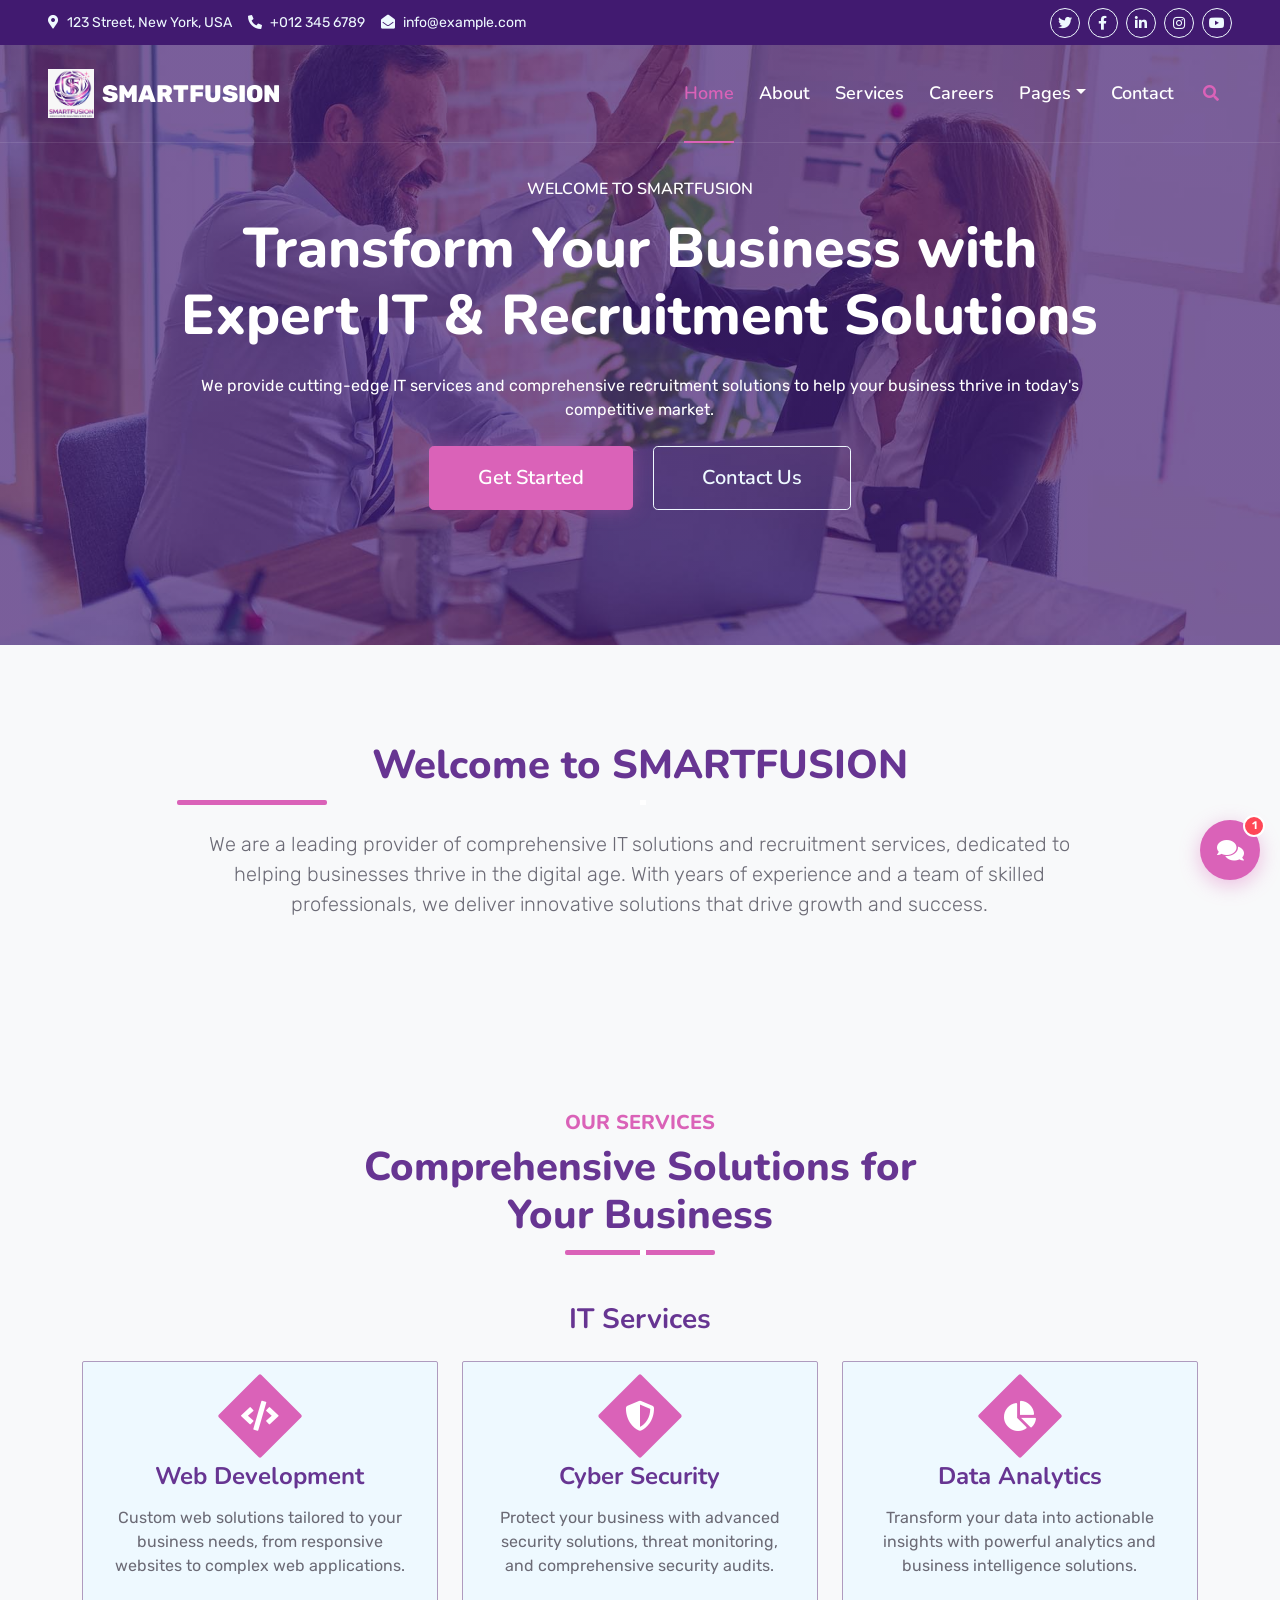
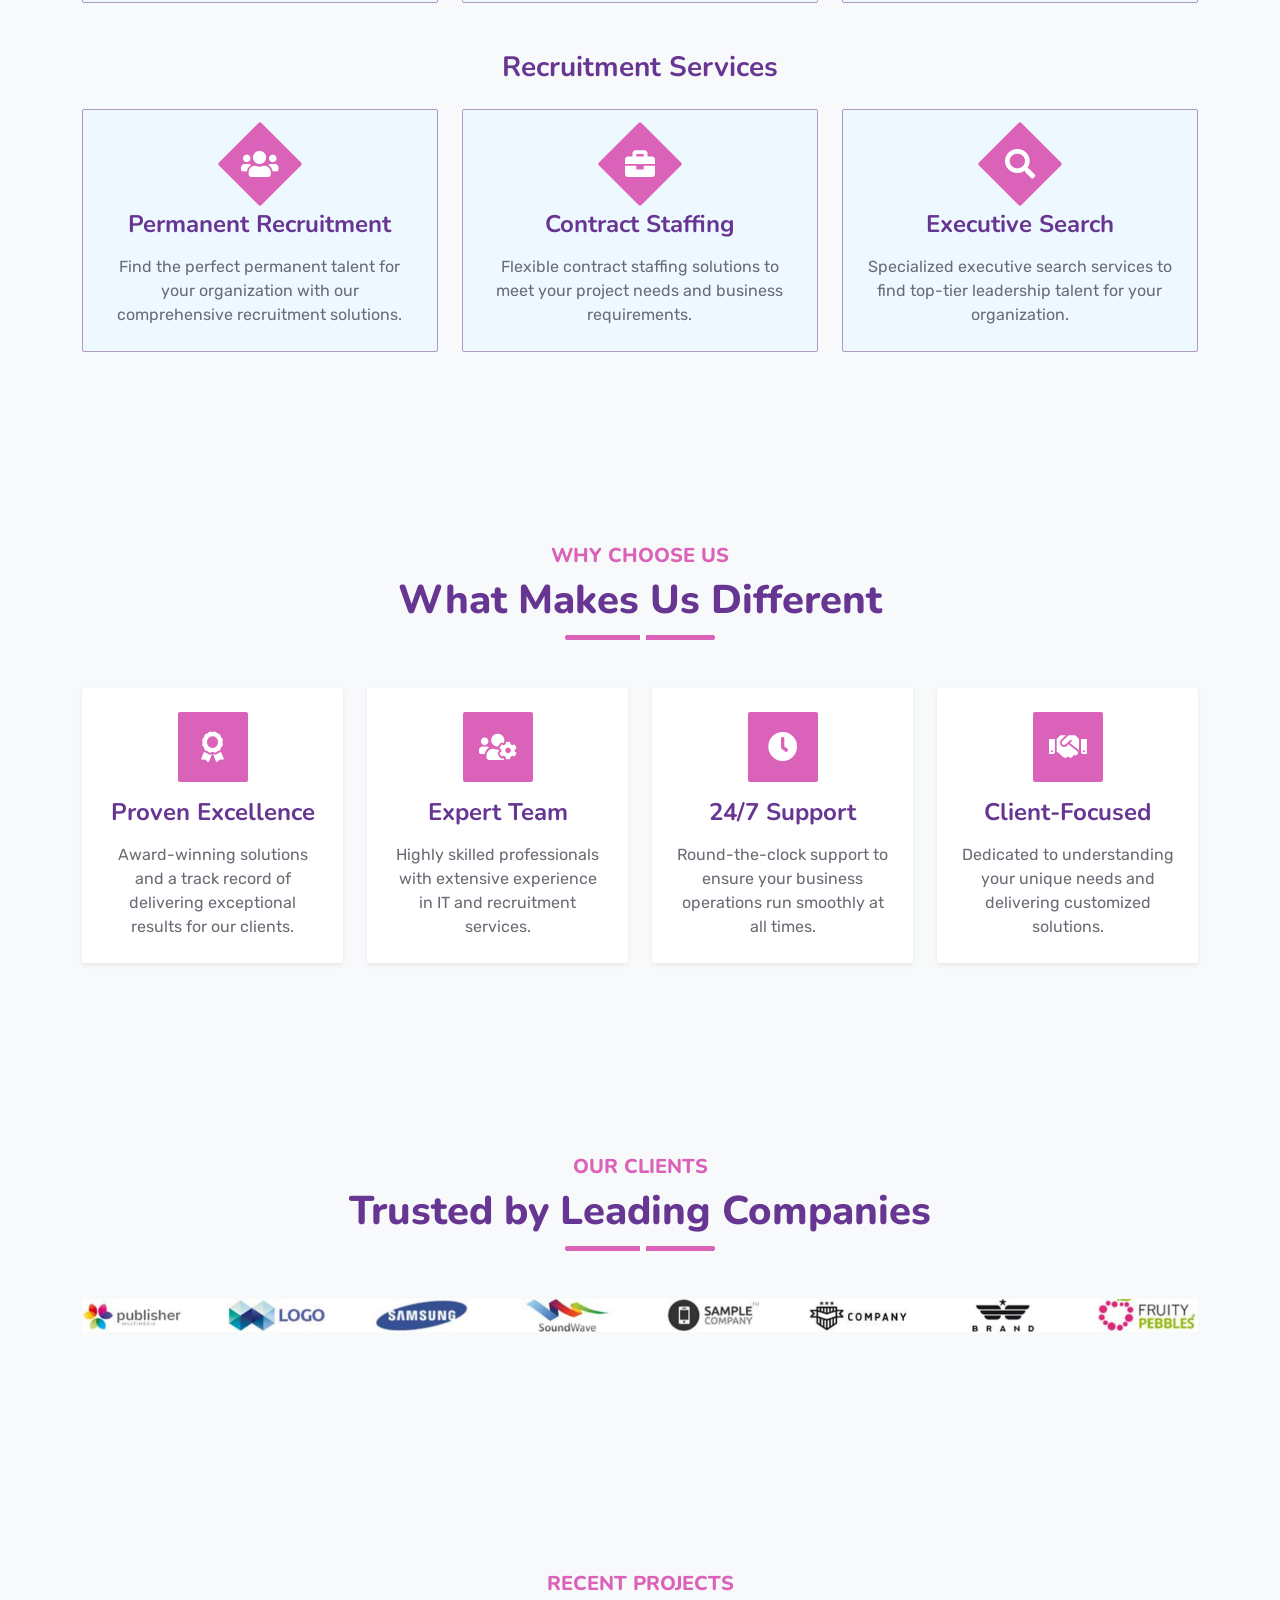
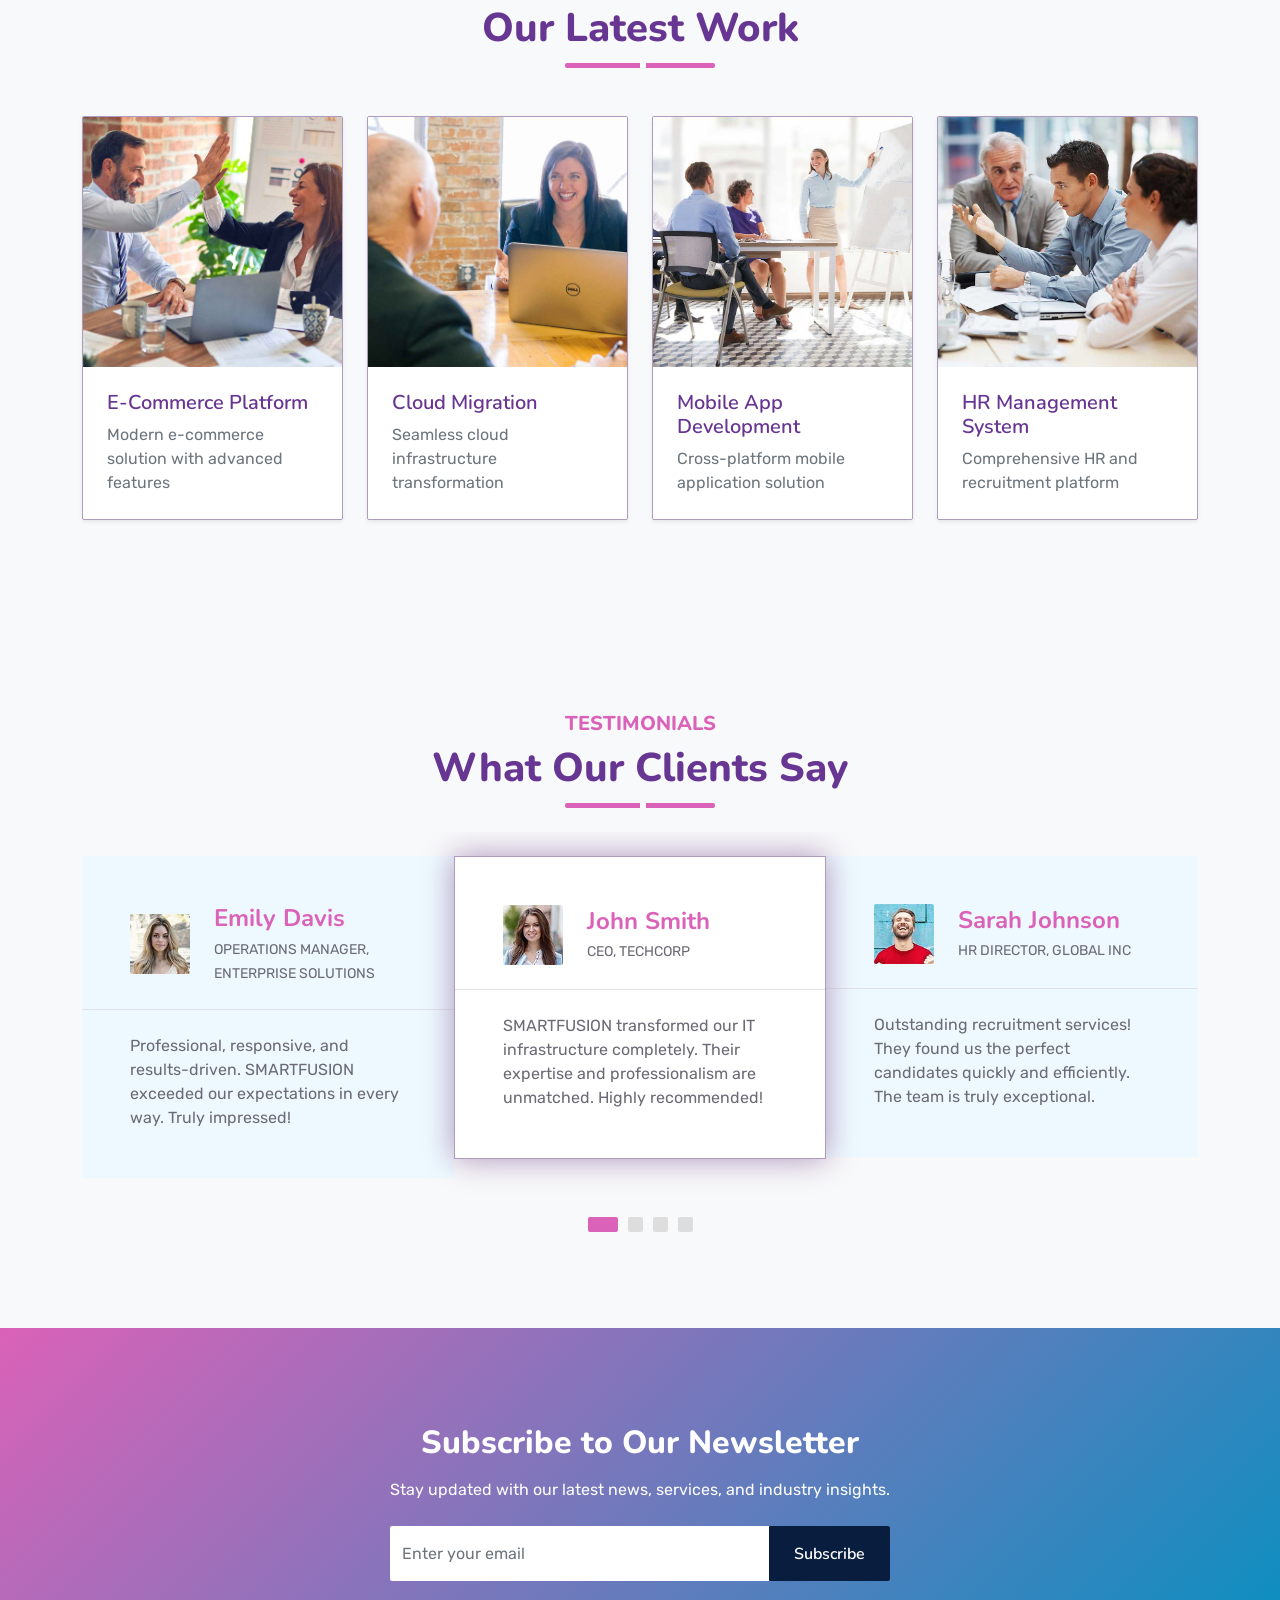
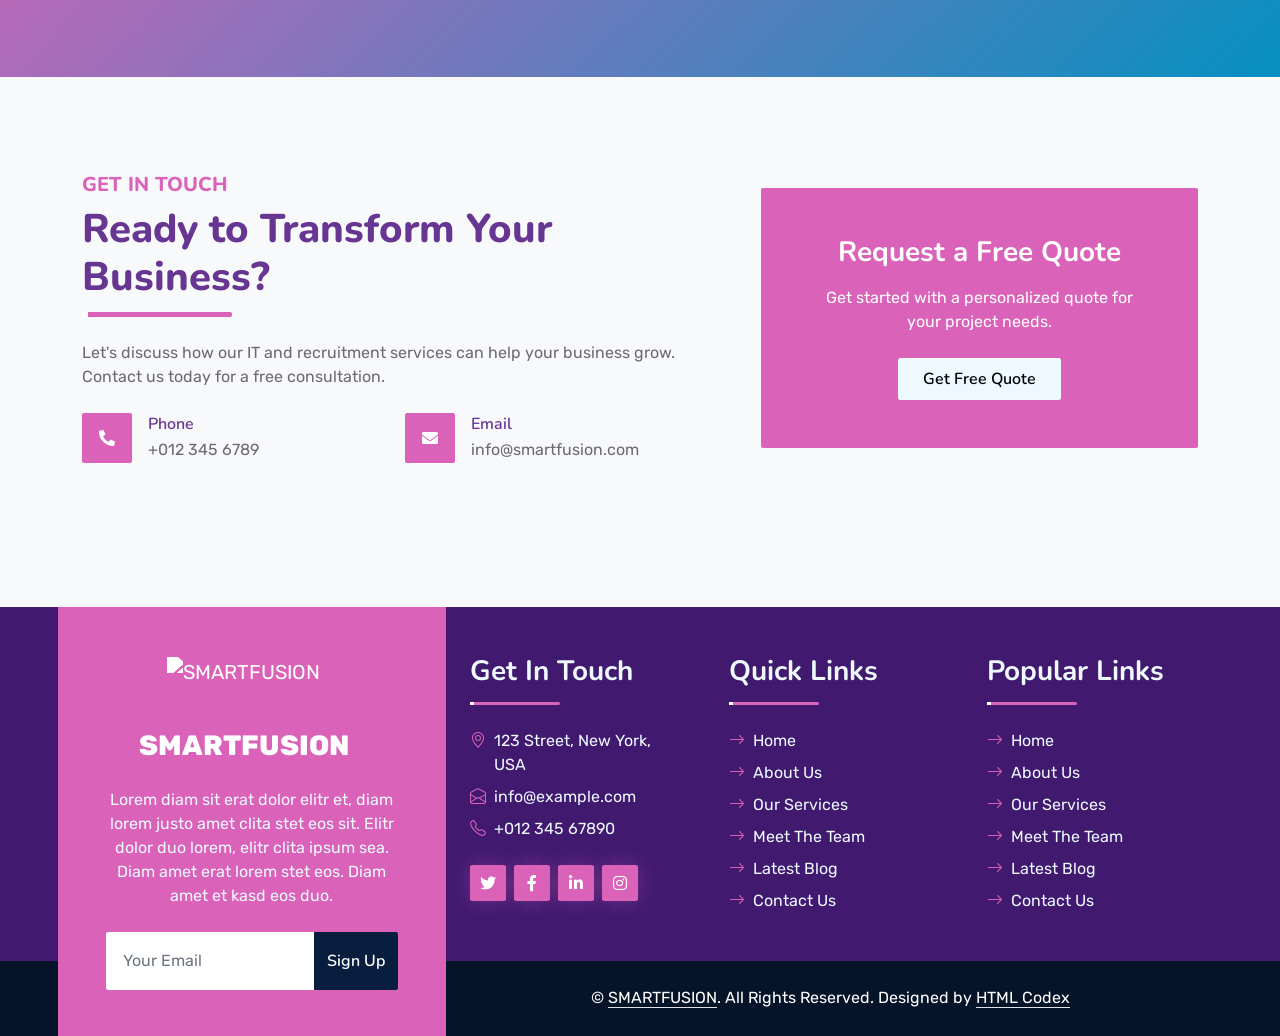
==== index.html @ b7cd6d4d "first commit" ====
<!DOCTYPE html>
<html lang="en">

<head>
    <meta charset="utf-8">
    <title>SMARTFUSION - Startup Website Template</title>
    <meta content="width=device-width, initial-scale=1.0" name="viewport">
    <meta content="Free HTML Templates" name="keywords">
    <meta content="Free HTML Templates" name="description">

    <!-- Favicon -->
    <link rel="icon" type="image/jpeg" href="img/logo/logo.jpg">
    <link rel="apple-touch-icon" href="img/logo/logo.jpg">
    <link rel="shortcut icon" href="img/logo/logo.jpg">

    <!-- Google Web Fonts -->
    <link rel="preconnect" href="https://fonts.googleapis.com">
    <link rel="preconnect" href="https://fonts.gstatic.com" crossorigin>
    <link href="https://fonts.googleapis.com/css2?family=Nunito:wght@400;600;700;800&family=Rubik:wght@400;500;600;700&display=swap" rel="stylesheet">

    <!-- Icon Font Stylesheet -->
    <link href="https://cdnjs.cloudflare.com/ajax/libs/font-awesome/5.10.0/css/all.min.css" rel="stylesheet">
    <link href="https://cdn.jsdelivr.net/npm/bootstrap-icons@1.4.1/font/bootstrap-icons.css" rel="stylesheet">

    <!-- Libraries Stylesheet -->
    <link href="lib/owlcarousel/assets/owl.carousel.min.css" rel="stylesheet">
    <link href="lib/animate/animate.min.css" rel="stylesheet">

    <!-- Customized Bootstrap Stylesheet -->
    <link href="css/bootstrap.min.css" rel="stylesheet">

    <!-- Template Stylesheet -->
    <link href="css/style.css" rel="stylesheet">
</head>

<body>
    <!-- Spinner Start -->
    <div id="spinner" class="show bg-white position-fixed translate-middle w-100 vh-100 top-50 start-50 d-flex align-items-center justify-content-center">
        <div class="spinner"></div>
    </div>
    <!-- Spinner End -->


    <!-- Topbar Start -->
    <div class="container-fluid bg-dark px-5 d-none d-lg-block">
        <div class="row gx-0">
            <div class="col-lg-8 text-center text-lg-start mb-2 mb-lg-0">
                <div class="d-inline-flex align-items-center" style="height: 45px;">
                    <small class="me-3 text-light"><i class="fa fa-map-marker-alt me-2"></i>123 Street, New York, USA</small>
                    <small class="me-3 text-light"><i class="fa fa-phone-alt me-2"></i>+012 345 6789</small>
                    <small class="text-light"><i class="fa fa-envelope-open me-2"></i>info@example.com</small>
                </div>
            </div>
            <div class="col-lg-4 text-center text-lg-end">
                <div class="d-inline-flex align-items-center" style="height: 45px;">
                    <a class="btn btn-sm btn-outline-light btn-sm-square rounded-circle me-2" href=""><i class="fab fa-twitter fw-normal"></i></a>
                    <a class="btn btn-sm btn-outline-light btn-sm-square rounded-circle me-2" href=""><i class="fab fa-facebook-f fw-normal"></i></a>
                    <a class="btn btn-sm btn-outline-light btn-sm-square rounded-circle me-2" href=""><i class="fab fa-linkedin-in fw-normal"></i></a>
                    <a class="btn btn-sm btn-outline-light btn-sm-square rounded-circle me-2" href=""><i class="fab fa-instagram fw-normal"></i></a>
                    <a class="btn btn-sm btn-outline-light btn-sm-square rounded-circle" href=""><i class="fab fa-youtube fw-normal"></i></a>
                </div>
            </div>
        </div>
    </div>
    <!-- Topbar End -->


    <!-- Navbar & Carousel Start -->
    <div class="container-fluid position-relative p-0">
        <nav class="navbar navbar-expand-lg navbar-dark px-5 py-3 py-lg-0">
            <a href="index.html" class="navbar-brand p-0 d-flex align-items-center">
                <img src="img/logo/logo.jpg" alt="SMARTFUSION" class="img-fluid me-2" style="height: 50px; max-width: 200px; object-fit: contain;">
                <span class="navbar-brand-text fw-bold fs-4">SMARTFUSION</span>
            </a>
            <button class="navbar-toggler" type="button" data-bs-toggle="collapse" data-bs-target="#navbarCollapse">
                <span class="fa fa-bars"></span>
            </button>
            <div class="collapse navbar-collapse" id="navbarCollapse">
                <div class="navbar-nav ms-auto py-0">
                    <a href="index.html" class="nav-item nav-link active">Home</a>
                    <a href="about.html" class="nav-item nav-link">About</a>
                    <a href="service.html" class="nav-item nav-link">Services</a>
                    <a href="careers.html" class="nav-item nav-link">Careers</a>
                    <div class="nav-item dropdown">
                        <a href="#" class="nav-link dropdown-toggle" data-bs-toggle="dropdown">Pages</a>
                        <div class="dropdown-menu m-0">
                            <a href="portfolio.html" class="dropdown-item">Portfolio Page</a>
                            <a href="clients.html" class="dropdown-item">Clients Page</a>
                            <a href="blog.html" class="dropdown-item">Blog / News Page</a>
                            <a href="faq.html" class="dropdown-item">FAQ Page</a>
                        </div>
                    </div>
                    <a href="contact.html" class="nav-item nav-link">Contact</a>
                </div>
                <butaton type="button" class="btn text-primary ms-3" data-bs-toggle="modal" data-bs-target="#searchModal"><i class="fa fa-search"></i></butaton>
            </div>
        </nav>

        <!-- Hero Section -->
        <div class="hero-section position-relative" style="height: 600px; background: linear-gradient(rgba(65, 26, 112, 0.7), rgba(65, 26, 112, 0.7)), url('img/carousel-1.jpg'); background-size: cover; background-position: center;">
            <div class="container h-100">
                <div class="row h-100 align-items-center justify-content-center">
                    <div class="col-lg-10 text-center">
                        <div class="hero-content text-white">
                            <h6 class="text-white text-uppercase mb-3 animated slideInDown">Welcome to SMARTFUSION</h6>
                            <h1 class="display-4 text-white mb-4 animated zoomIn fw-bold">Transform Your Business with Expert IT & Recruitment Solutions</h1>
                            <p class="mb-4 animated slideInLeft" style="font-size: 1rem;">We provide cutting-edge IT services and comprehensive recruitment solutions to help your business thrive in today's competitive market.</p>
                            <div class="animated slideInRight">
                                <a href="quote.html" class="btn btn-primary btn-lg py-3 px-5 me-3">Get Started</a>
                                <a href="contact.html" class="btn btn-outline-light btn-lg py-3 px-5">Contact Us</a>
                            </div>
                        </div>
                    </div>
                </div>
            </div>
        </div>
    </div>
    <!-- Navbar & Carousel End -->


    <!-- Full Screen Search Start -->
    <div class="modal fade" id="searchModal" tabindex="-1">
        <div class="modal-dialog modal-fullscreen">
            <div class="modal-content" style="background: rgba(65, 26, 112, .7);">
                <div class="modal-header border-0">
                    <button type="button" class="btn bg-white btn-close" data-bs-dismiss="modal" aria-label="Close"></button>
                </div>
                <div class="modal-body d-flex align-items-center justify-content-center">
                    <div class="input-group" style="max-width: 600px;">
                        <input type="text" class="form-control bg-transparent border-primary p-3" placeholder="Type search keyword">
                        <button class="btn btn-primary px-4"><i class="bi bi-search"></i></button>
                    </div>
                </div>
            </div>
        </div>
    </div>
    <!-- Full Screen Search End -->


    <!-- Company Overview Start -->
    <div class="container-fluid py-5 wow fadeInUp" data-wow-delay="0.1s">
        <div class="container py-5">
            <div class="row justify-content-center">
                <div class="col-lg-10 text-center">
                    <div class="section-title position-relative pb-3 mb-4">
                        <h1 class="mb-0">Welcome to SMARTFUSION</h1>
                    </div>
                    <p class="lead mb-0">We are a leading provider of comprehensive IT solutions and recruitment services, dedicated to helping businesses thrive in the digital age. With years of experience and a team of skilled professionals, we deliver innovative solutions that drive growth and success.</p>
                </div>
            </div>
        </div>
    </div>
    <!-- Company Overview End -->


    <!-- Our Services Start -->
    <div class="container-fluid py-5 wow fadeInUp" data-wow-delay="0.1s">
        <div class="container py-5">
            <div class="section-title text-center position-relative pb-3 mb-5 mx-auto" style="max-width: 600px;">
                <h5 class="fw-bold text-primary text-uppercase">Our Services</h5>
                <h1 class="mb-0">Comprehensive Solutions for Your Business</h1>
            </div>
            
            <!-- IT Services -->
            <div class="mb-5">
                <h3 class="text-center mb-4">IT Services</h3>
                <div class="row g-4">
                    <div class="col-lg-4 col-md-6 wow zoomIn" data-wow-delay="0.3s">
                        <div class="service-item bg-light rounded d-flex flex-column align-items-center justify-content-center text-center p-4">
                            <div class="service-icon mb-3">
                                <i class="fa fa-code text-white"></i>
                            </div>
                            <h4 class="mb-3">Web Development</h4>
                            <p class="m-0">Custom web solutions tailored to your business needs, from responsive websites to complex web applications.</p>
                            <a class="btn btn-lg btn-primary rounded mt-3" href="service.html">
                                <i class="bi bi-arrow-right"></i>
                            </a>
                        </div>
                    </div>
                    <div class="col-lg-4 col-md-6 wow zoomIn" data-wow-delay="0.6s">
                        <div class="service-item bg-light rounded d-flex flex-column align-items-center justify-content-center text-center p-4">
                            <div class="service-icon mb-3">
                                <i class="fa fa-shield-alt text-white"></i>
                            </div>
                            <h4 class="mb-3">Cyber Security</h4>
                            <p class="m-0">Protect your business with advanced security solutions, threat monitoring, and comprehensive security audits.</p>
                            <a class="btn btn-lg btn-primary rounded mt-3" href="service.html">
                                <i class="bi bi-arrow-right"></i>
                            </a>
                        </div>
                    </div>
                    <div class="col-lg-4 col-md-6 wow zoomIn" data-wow-delay="0.9s">
                        <div class="service-item bg-light rounded d-flex flex-column align-items-center justify-content-center text-center p-4">
                            <div class="service-icon mb-3">
                                <i class="fa fa-chart-pie text-white"></i>
                            </div>
                            <h4 class="mb-3">Data Analytics</h4>
                            <p class="m-0">Transform your data into actionable insights with powerful analytics and business intelligence solutions.</p>
                            <a class="btn btn-lg btn-primary rounded mt-3" href="service.html">
                                <i class="bi bi-arrow-right"></i>
                            </a>
                        </div>
                    </div>
                </div>
            </div>

            <!-- Recruitment Services -->
            <div>
                <h3 class="text-center mb-4">Recruitment Services</h3>
                <div class="row g-4">
                    <div class="col-lg-4 col-md-6 wow zoomIn" data-wow-delay="0.3s">
                        <div class="service-item bg-light rounded d-flex flex-column align-items-center justify-content-center text-center p-4">
                            <div class="service-icon mb-3">
                                <i class="fa fa-users text-white"></i>
                            </div>
                            <h4 class="mb-3">Permanent Recruitment</h4>
                            <p class="m-0">Find the perfect permanent talent for your organization with our comprehensive recruitment solutions.</p>
                            <a class="btn btn-lg btn-primary rounded mt-3" href="service.html">
                                <i class="bi bi-arrow-right"></i>
                            </a>
                        </div>
                    </div>
                    <div class="col-lg-4 col-md-6 wow zoomIn" data-wow-delay="0.6s">
                        <div class="service-item bg-light rounded d-flex flex-column align-items-center justify-content-center text-center p-4">
                            <div class="service-icon mb-3">
                                <i class="fa fa-briefcase text-white"></i>
                            </div>
                            <h4 class="mb-3">Contract Staffing</h4>
                            <p class="m-0">Flexible contract staffing solutions to meet your project needs and business requirements.</p>
                            <a class="btn btn-lg btn-primary rounded mt-3" href="service.html">
                                <i class="bi bi-arrow-right"></i>
                            </a>
                        </div>
                    </div>
                    <div class="col-lg-4 col-md-6 wow zoomIn" data-wow-delay="0.9s">
                        <div class="service-item bg-light rounded d-flex flex-column align-items-center justify-content-center text-center p-4">
                            <div class="service-icon mb-3">
                                <i class="fa fa-search text-white"></i>
                            </div>
                            <h4 class="mb-3">Executive Search</h4>
                            <p class="m-0">Specialized executive search services to find top-tier leadership talent for your organization.</p>
                            <a class="btn btn-lg btn-primary rounded mt-3" href="service.html">
                                <i class="bi bi-arrow-right"></i>
                            </a>
                        </div>
                    </div>
                </div>
            </div>
        </div>
    </div>
    <!-- Our Services End -->


    <!-- Why Choose Us Start -->
    <div class="container-fluid py-5 wow fadeInUp" data-wow-delay="0.1s" style="background: #f8f9fa;">
        <div class="container py-5">
            <div class="section-title text-center position-relative pb-3 mb-5 mx-auto" style="max-width: 600px;">
                <h5 class="fw-bold text-primary text-uppercase">Why Choose Us</h5>
                <h1 class="mb-0">What Makes Us Different</h1>
            </div>
            <div class="row g-4">
                <div class="col-lg-3 col-md-6 wow zoomIn" data-wow-delay="0.2s">
                    <div class="bg-white rounded p-4 text-center h-100 shadow-sm">
                        <div class="bg-primary rounded d-flex align-items-center justify-content-center mb-3 mx-auto" style="width: 70px; height: 70px;">
                            <i class="fa fa-award text-white" style="font-size: 30px;"></i>
                        </div>
                        <h4 class="mb-3">Proven Excellence</h4>
                        <p class="mb-0">Award-winning solutions and a track record of delivering exceptional results for our clients.</p>
                    </div>
                </div>
                <div class="col-lg-3 col-md-6 wow zoomIn" data-wow-delay="0.4s">
                    <div class="bg-white rounded p-4 text-center h-100 shadow-sm">
                        <div class="bg-primary rounded d-flex align-items-center justify-content-center mb-3 mx-auto" style="width: 70px; height: 70px;">
                            <i class="fa fa-users-cog text-white" style="font-size: 30px;"></i>
                        </div>
                        <h4 class="mb-3">Expert Team</h4>
                        <p class="mb-0">Highly skilled professionals with extensive experience in IT and recruitment services.</p>
                    </div>
                </div>
                <div class="col-lg-3 col-md-6 wow zoomIn" data-wow-delay="0.6s">
                    <div class="bg-white rounded p-4 text-center h-100 shadow-sm">
                        <div class="bg-primary rounded d-flex align-items-center justify-content-center mb-3 mx-auto" style="width: 70px; height: 70px;">
                            <i class="fa fa-clock text-white" style="font-size: 30px;"></i>
                        </div>
                        <h4 class="mb-3">24/7 Support</h4>
                        <p class="mb-0">Round-the-clock support to ensure your business operations run smoothly at all times.</p>
                    </div>
                </div>
                <div class="col-lg-3 col-md-6 wow zoomIn" data-wow-delay="0.8s">
                    <div class="bg-white rounded p-4 text-center h-100 shadow-sm">
                        <div class="bg-primary rounded d-flex align-items-center justify-content-center mb-3 mx-auto" style="width: 70px; height: 70px;">
                            <i class="fa fa-handshake text-white" style="font-size: 30px;"></i>
                        </div>
                        <h4 class="mb-3">Client-Focused</h4>
                        <p class="mb-0">Dedicated to understanding your unique needs and delivering customized solutions.</p>
                    </div>
                </div>
            </div>
        </div>
    </div>
    <!-- Why Choose Us End -->


    <!-- Client Logos Slider Start -->
    <div class="container-fluid py-5 wow fadeInUp" data-wow-delay="0.1s">
        <div class="container py-5 mb-5">
            <div class="section-title text-center position-relative pb-3 mb-5 mx-auto" style="max-width: 600px;">
                <h5 class="fw-bold text-primary text-uppercase">Our Clients</h5>
                <h1 class="mb-0">Trusted by Leading Companies</h1>
            </div>
            <div class="bg-white">
                <div class="owl-carousel vendor-carousel">
                    <img src="img/vendor-1.jpg" alt="Client Logo">
                    <img src="img/vendor-2.jpg" alt="Client Logo">
                    <img src="img/vendor-3.jpg" alt="Client Logo">
                    <img src="img/vendor-4.jpg" alt="Client Logo">
                    <img src="img/vendor-5.jpg" alt="Client Logo">
                    <img src="img/vendor-6.jpg" alt="Client Logo">
                    <img src="img/vendor-7.jpg" alt="Client Logo">
                    <img src="img/vendor-8.jpg" alt="Client Logo">
                    <img src="img/vendor-9.jpg" alt="Client Logo">
                </div>
            </div>
        </div>
    </div>
    <!-- Client Logos Slider End -->


    <!-- Recent Projects Start -->
    <div class="container-fluid py-5 wow fadeInUp" data-wow-delay="0.1s" style="background: #f8f9fa;">
        <div class="container py-5">
            <div class="section-title text-center position-relative pb-3 mb-5 mx-auto" style="max-width: 600px;">
                <h5 class="fw-bold text-primary text-uppercase">Recent Projects</h5>
                <h1 class="mb-0">Our Latest Work</h1>
            </div>
            <div class="row g-4">
                <div class="col-lg-3 col-md-6 wow zoomIn" data-wow-delay="0.3s">
                    <div class="project-item bg-white rounded overflow-hidden shadow-sm">
                        <div class="project-img position-relative overflow-hidden">
                            <img class="img-fluid w-100" src="img/carousel-1.jpg" alt="Project" style="height: 250px; object-fit: cover;">
                            <div class="project-overlay">
                                <a class="btn btn-primary btn-sm rounded" href="#"><i class="fa fa-link"></i></a>
                            </div>
                        </div>
                        <div class="p-4">
                            <h5 class="mb-2">E-Commerce Platform</h5>
                            <p class="text-muted mb-0">Modern e-commerce solution with advanced features</p>
                        </div>
                    </div>
                </div>
                <div class="col-lg-3 col-md-6 wow zoomIn" data-wow-delay="0.6s">
                    <div class="project-item bg-white rounded overflow-hidden shadow-sm">
                        <div class="project-img position-relative overflow-hidden">
                            <img class="img-fluid w-100" src="img/carousel-2.jpg" alt="Project" style="height: 250px; object-fit: cover;">
                            <div class="project-overlay">
                                <a class="btn btn-primary btn-sm rounded" href="#"><i class="fa fa-link"></i></a>
                            </div>
                        </div>
                        <div class="p-4">
                            <h5 class="mb-2">Cloud Migration</h5>
                            <p class="text-muted mb-0">Seamless cloud infrastructure transformation</p>
                        </div>
                    </div>
                </div>
                <div class="col-lg-3 col-md-6 wow zoomIn" data-wow-delay="0.9s">
                    <div class="project-item bg-white rounded overflow-hidden shadow-sm">
                        <div class="project-img position-relative overflow-hidden">
                            <img class="img-fluid w-100" src="img/feature.jpg" alt="Project" style="height: 250px; object-fit: cover;">
                            <div class="project-overlay">
                                <a class="btn btn-primary btn-sm rounded" href="#"><i class="fa fa-link"></i></a>
                            </div>
                        </div>
                        <div class="p-4">
                            <h5 class="mb-2">Mobile App Development</h5>
                            <p class="text-muted mb-0">Cross-platform mobile application solution</p>
                        </div>
                    </div>
                </div>
                <div class="col-lg-3 col-md-6 wow zoomIn" data-wow-delay="1.2s">
                    <div class="project-item bg-white rounded overflow-hidden shadow-sm">
                        <div class="project-img position-relative overflow-hidden">
                            <img class="img-fluid w-100" src="img/about.jpg" alt="Project" style="height: 250px; object-fit: cover;">
                            <div class="project-overlay">
                                <a class="btn btn-primary btn-sm rounded" href="#"><i class="fa fa-link"></i></a>
                            </div>
                        </div>
                        <div class="p-4">
                            <h5 class="mb-2">HR Management System</h5>
                            <p class="text-muted mb-0">Comprehensive HR and recruitment platform</p>
                        </div>
                    </div>
                </div>
            </div>
        </div>
    </div>
    <!-- Recent Projects End -->


    <!-- Testimonials Section Start -->
    <div class="container-fluid py-5 wow fadeInUp" data-wow-delay="0.1s">
        <div class="container py-5">
            <div class="section-title text-center position-relative pb-3 mb-4 mx-auto" style="max-width: 600px;">
                <h5 class="fw-bold text-primary text-uppercase">Testimonials</h5>
                <h1 class="mb-0">What Our Clients Say</h1>
            </div>
            <div class="owl-carousel testimonial-carousel wow fadeInUp" data-wow-delay="0.6s">
                <div class="testimonial-item bg-light my-4">
                    <div class="d-flex align-items-center border-bottom pt-5 pb-4 px-5">
                        <img class="img-fluid rounded" src="img/testimonial-1.jpg" style="width: 60px; height: 60px;" alt="Client">
                        <div class="ps-4">
                            <h4 class="text-primary mb-1">John Smith</h4>
                            <small class="text-uppercase">CEO, TechCorp</small>
                        </div>
                    </div>
                    <div class="pt-4 pb-5 px-5">
                        SMARTFUSION transformed our IT infrastructure completely. Their expertise and professionalism are unmatched. Highly recommended!
                    </div>
                </div>
                <div class="testimonial-item bg-light my-4">
                    <div class="d-flex align-items-center border-bottom pt-5 pb-4 px-5">
                        <img class="img-fluid rounded" src="img/testimonial-2.jpg" style="width: 60px; height: 60px;" alt="Client">
                        <div class="ps-4">
                            <h4 class="text-primary mb-1">Sarah Johnson</h4>
                            <small class="text-uppercase">HR Director, Global Inc</small>
                        </div>
                    </div>
                    <div class="pt-4 pb-5 px-5">
                        Outstanding recruitment services! They found us the perfect candidates quickly and efficiently. The team is truly exceptional.
                    </div>
                </div>
                <div class="testimonial-item bg-light my-4">
                    <div class="d-flex align-items-center border-bottom pt-5 pb-4 px-5">
                        <img class="img-fluid rounded" src="img/testimonial-3.jpg" style="width: 60px; height: 60px;" alt="Client">
                        <div class="ps-4">
                            <h4 class="text-primary mb-1">Michael Brown</h4>
                            <small class="text-uppercase">CTO, StartupHub</small>
                        </div>
                    </div>
                    <div class="pt-4 pb-5 px-5">
                        The best IT partner we've worked with. Their solutions are innovative, reliable, and delivered on time. Excellent service!
                    </div>
                </div>
                <div class="testimonial-item bg-light my-4">
                    <div class="d-flex align-items-center border-bottom pt-5 pb-4 px-5">
                        <img class="img-fluid rounded" src="img/testimonial-4.jpg" style="width: 60px; height: 60px;" alt="Client">
                        <div class="ps-4">
                            <h4 class="text-primary mb-1">Emily Davis</h4>
                            <small class="text-uppercase">Operations Manager, Enterprise Solutions</small>
                        </div>
                    </div>
                    <div class="pt-4 pb-5 px-5">
                        Professional, responsive, and results-driven. SMARTFUSION exceeded our expectations in every way. Truly impressed!
                    </div>
                </div>
            </div>
        </div>
    </div>
    <!-- Testimonials Section End -->


    <!-- Newsletter Signup Start -->
    <div class="container-fluid py-5 wow fadeInUp" data-wow-delay="0.1s" style="background: linear-gradient(135deg, var(--primary) 0%, #0590c0 100%);">
        <div class="container py-5">
            <div class="row justify-content-center">
                <div class="col-lg-8 text-center">
                    <h2 class="text-white mb-3">Subscribe to Our Newsletter</h2>
                    <p class="text-white mb-4">Stay updated with our latest news, services, and industry insights.</p>
                    <form class="d-flex justify-content-center">
                        <div class="input-group" style="max-width: 500px;">
                            <input type="email" class="form-control border-0" placeholder="Enter your email" style="height: 55px;">
                            <button class="btn btn-dark px-4" type="submit" style="height: 55px;">Subscribe</button>
                        </div>
                    </form>
                </div>
            </div>
        </div>
    </div>
    <!-- Newsletter Signup End -->


    <!-- Contact CTA Section Start -->
    <div class="container-fluid py-5 wow fadeInUp" data-wow-delay="0.1s">
        <div class="container py-5">
            <div class="row g-5 align-items-center">
                <div class="col-lg-7">
                    <div class="section-title position-relative pb-3 mb-4">
                        <h5 class="fw-bold text-primary text-uppercase">Get In Touch</h5>
                        <h1 class="mb-0">Ready to Transform Your Business?</h1>
                    </div>
                    <p class="mb-4">Let's discuss how our IT and recruitment services can help your business grow. Contact us today for a free consultation.</p>
                    <div class="row g-3">
                        <div class="col-sm-6 wow zoomIn" data-wow-delay="0.2s">
                            <div class="d-flex align-items-center">
                                <div class="bg-primary d-flex align-items-center justify-content-center rounded" style="width: 50px; height: 50px;">
                                    <i class="fa fa-phone-alt text-white"></i>
                                </div>
                                <div class="ps-3">
                                    <h6 class="mb-1">Phone</h6>
                                    <p class="mb-0">+012 345 6789</p>
                                </div>
                            </div>
                        </div>
                        <div class="col-sm-6 wow zoomIn" data-wow-delay="0.4s">
                            <div class="d-flex align-items-center">
                                <div class="bg-primary d-flex align-items-center justify-content-center rounded" style="width: 50px; height: 50px;">
                                    <i class="fa fa-envelope text-white"></i>
                                </div>
                                <div class="ps-3">
                                    <h6 class="mb-1">Email</h6>
                                    <p class="mb-0">info@smartfusion.com</p>
                                </div>
                            </div>
                        </div>
                    </div>
                </div>
                <div class="col-lg-5">
                    <div class="bg-primary rounded p-5 text-center text-white wow zoomIn" data-wow-delay="0.6s">
                        <h3 class="text-white mb-3">Request a Free Quote</h3>
                        <p class="text-white mb-4">Get started with a personalized quote for your project needs.</p>
                        <a href="quote.html" class="btn btn-light py-2 px-4">Get Free Quote</a>
                    </div>
                </div>
            </div>
        </div>
    </div>
    <!-- Contact CTA Section End -->


    <!-- Footer Start -->
    <div class="container-fluid bg-dark text-light mt-5 wow fadeInUp" data-wow-delay="0.1s">
        <div class="container">
            <div class="row gx-5">
                <div class="col-lg-4 col-md-6 footer-about">
                    <div class="d-flex flex-column align-items-center justify-content-center text-center h-100 bg-primary p-4">
                        <a href="index.html" class="navbar-brand d-flex flex-column align-items-center">
                            <img src="C:\Users\Dell\Downloads\Startup\Startup\img\logo" alt="SMARTFUSION" class="img-fluid mb-2" style="height: 60px; max-width: 220px; object-fit: contain; filter: brightness(0) invert(1);">
                            <span class="text-white fw-bold fs-3">SMARTFUSION</span>
                        </a>
                        <p class="mt-3 mb-4">Lorem diam sit erat dolor elitr et, diam lorem justo amet clita stet eos sit. Elitr dolor duo lorem, elitr clita ipsum sea. Diam amet erat lorem stet eos. Diam amet et kasd eos duo.</p>
                        <form action="">
                            <div class="input-group">
                                <input type="text" class="form-control border-white p-3" placeholder="Your Email">
                                <button class="btn btn-dark">Sign Up</button>
                            </div>
                        </form>
                    </div>
                </div>
                <div class="col-lg-8 col-md-6">
                    <div class="row gx-5">
                        <div class="col-lg-4 col-md-12 pt-5 mb-5">
                            <div class="section-title section-title-sm position-relative pb-3 mb-4">
                                <h3 class="text-light mb-0">Get In Touch</h3>
                            </div>
                            <div class="d-flex mb-2">
                                <i class="bi bi-geo-alt text-primary me-2"></i>
                                <p class="mb-0">123 Street, New York, USA</p>
                            </div>
                            <div class="d-flex mb-2">
                                <i class="bi bi-envelope-open text-primary me-2"></i>
                                <p class="mb-0">info@example.com</p>
                            </div>
                            <div class="d-flex mb-2">
                                <i class="bi bi-telephone text-primary me-2"></i>
                                <p class="mb-0">+012 345 67890</p>
                            </div>
                            <div class="d-flex mt-4">
                                <a class="btn btn-primary btn-square me-2" href="#"><i class="fab fa-twitter fw-normal"></i></a>
                                <a class="btn btn-primary btn-square me-2" href="#"><i class="fab fa-facebook-f fw-normal"></i></a>
                                <a class="btn btn-primary btn-square me-2" href="#"><i class="fab fa-linkedin-in fw-normal"></i></a>
                                <a class="btn btn-primary btn-square" href="#"><i class="fab fa-instagram fw-normal"></i></a>
                            </div>
                        </div>
                        <div class="col-lg-4 col-md-12 pt-0 pt-lg-5 mb-5">
                            <div class="section-title section-title-sm position-relative pb-3 mb-4">
                                <h3 class="text-light mb-0">Quick Links</h3>
                            </div>
                            <div class="link-animated d-flex flex-column justify-content-start">
                                <a class="text-light mb-2" href="#"><i class="bi bi-arrow-right text-primary me-2"></i>Home</a>
                                <a class="text-light mb-2" href="#"><i class="bi bi-arrow-right text-primary me-2"></i>About Us</a>
                                <a class="text-light mb-2" href="#"><i class="bi bi-arrow-right text-primary me-2"></i>Our Services</a>
                                <a class="text-light mb-2" href="#"><i class="bi bi-arrow-right text-primary me-2"></i>Meet The Team</a>
                                <a class="text-light mb-2" href="#"><i class="bi bi-arrow-right text-primary me-2"></i>Latest Blog</a>
                                <a class="text-light" href="#"><i class="bi bi-arrow-right text-primary me-2"></i>Contact Us</a>
                            </div>
                        </div>
                        <div class="col-lg-4 col-md-12 pt-0 pt-lg-5 mb-5">
                            <div class="section-title section-title-sm position-relative pb-3 mb-4">
                                <h3 class="text-light mb-0">Popular Links</h3>
                            </div>
                            <div class="link-animated d-flex flex-column justify-content-start">
                                <a class="text-light mb-2" href="#"><i class="bi bi-arrow-right text-primary me-2"></i>Home</a>
                                <a class="text-light mb-2" href="#"><i class="bi bi-arrow-right text-primary me-2"></i>About Us</a>
                                <a class="text-light mb-2" href="#"><i class="bi bi-arrow-right text-primary me-2"></i>Our Services</a>
                                <a class="text-light mb-2" href="#"><i class="bi bi-arrow-right text-primary me-2"></i>Meet The Team</a>
                                <a class="text-light mb-2" href="#"><i class="bi bi-arrow-right text-primary me-2"></i>Latest Blog</a>
                                <a class="text-light" href="#"><i class="bi bi-arrow-right text-primary me-2"></i>Contact Us</a>
                            </div>
                        </div>
                    </div>
                </div>
            </div>
        </div>
    </div>
    <div class="container-fluid text-white" style="background: #061429;">
        <div class="container text-center">
            <div class="row justify-content-end">
                <div class="col-lg-8 col-md-6">
                    <div class="d-flex align-items-center justify-content-center" style="height: 75px;">
                        <p class="mb-0">&copy; <a class="text-white border-bottom" href="#">SMARTFUSION</a>. All Rights Reserved. 
						
						<!--/*** The author’s attribution link must remain intact in the template. ***/-->
                        <!--/*** If you wish to remove this credit link, please purchase the Pro Version . ***/-->
                        Designed by <a class="text-white border-bottom" href="https://htmlcodex.com">HTML Codex</a></p>
                    </div>
                </div>
            </div>
        </div>
    </div>
    <!-- Footer End -->


    <!-- Back to Top -->
    <a href="#" class="btn btn-lg btn-primary btn-lg-square rounded back-to-top"><i class="bi bi-arrow-up"></i></a>

    <!-- AI Chat Box -->
    <div class="ai-chat-container" id="aiChatContainer">
        <div class="ai-chat-window" id="aiChatWindow">
            <div class="ai-chat-header">
                <div class="d-flex align-items-center">
                    <div class="ai-chat-avatar me-2">
                        <i class="fas fa-robot"></i>
                    </div>
                    <div>
                        <h6 class="mb-0">AI Assistant</h6>
                        <small class="text-muted">Online</small>
                    </div>
                </div>
                <button class="btn btn-sm btn-link text-white p-0" id="closeChatBtn">
                    <i class="fas fa-times"></i>
                </button>
            </div>
            <div class="ai-chat-messages" id="aiChatMessages">
                <div class="ai-message ai-message-bot">
                    <div class="ai-message-content">
                        <p class="mb-0">Hello! I'm your AI assistant. How can I help you today?</p>
                    </div>
                    <small class="ai-message-time">Just now</small>
                </div>
            </div>
            <div class="ai-chat-input-container">
                <input type="text" class="ai-chat-input" id="aiChatInput" placeholder="Type your message...">
                <button class="ai-chat-send-btn" id="aiChatSendBtn">
                    <i class="fas fa-paper-plane"></i>
                </button>
            </div>
        </div>
        <button class="ai-chat-toggle-btn" id="aiChatToggleBtn">
            <i class="fas fa-comments"></i>
            <span class="ai-chat-badge">1</span>
        </button>
    </div>

    <!-- JavaScript Libraries -->
    <script src="https://code.jquery.com/jquery-3.4.1.min.js"></script>
    <script src="https://cdn.jsdelivr.net/npm/bootstrap@5.0.0/dist/js/bootstrap.bundle.min.js"></script>
    <script src="lib/wow/wow.min.js"></script>
    <script src="lib/easing/easing.min.js"></script>
    <script src="lib/waypoints/waypoints.min.js"></script>
    <script src="lib/counterup/counterup.min.js"></script>
    <script src="lib/owlcarousel/owl.carousel.min.js"></script>

    <!-- Template Javascript -->
    <script src="js/main.js"></script>
</body>

</html>
---- css/style.css ----
/********** Template CSS **********/
:root {
    --primary: #DA62B8;
    --secondary: #673592;
    --light: #E3C8DE;
    --dark: #411A70;
    --border: #AF9BBF;
    --glow: #E3C8DE;
    --heading: #673592;
}


/*** Spinner ***/
.spinner {
    width: 40px;
    height: 40px;
    background: var(--primary);
    margin: 100px auto;
    -webkit-animation: sk-rotateplane 1.2s infinite ease-in-out;
    animation: sk-rotateplane 1.2s infinite ease-in-out;
}

@-webkit-keyframes sk-rotateplane {
    0% {
        -webkit-transform: perspective(120px)
    }
    50% {
        -webkit-transform: perspective(120px) rotateY(180deg)
    }
    100% {
        -webkit-transform: perspective(120px) rotateY(180deg) rotateX(180deg)
    }
}

@keyframes sk-rotateplane {
    0% {
        transform: perspective(120px) rotateX(0deg) rotateY(0deg);
        -webkit-transform: perspective(120px) rotateX(0deg) rotateY(0deg)
    }
    50% {
        transform: perspective(120px) rotateX(-180.1deg) rotateY(0deg);
        -webkit-transform: perspective(120px) rotateX(-180.1deg) rotateY(0deg)
    }
    100% {
        transform: perspective(120px) rotateX(-180deg) rotateY(-179.9deg);
        -webkit-transform: perspective(120px) rotateX(-180deg) rotateY(-179.9deg);
    }
}

#spinner {
    opacity: 0;
    visibility: hidden;
    transition: opacity .5s ease-out, visibility 0s linear .5s;
    z-index: 99999;
}

#spinner.show {
    transition: opacity .5s ease-out, visibility 0s linear 0s;
    visibility: visible;
    opacity: 1;
}


/*** Heading ***/
h1,
h2,
.fw-bold {
    font-weight: 800 !important;
}

h3,
h4,
.fw-semi-bold {
    font-weight: 700 !important;
}

h5,
h6,
.fw-medium {
    font-weight: 600 !important;
}


/*** Button ***/
.btn {
    font-family: 'Nunito', sans-serif;
    font-weight: 600;
    transition: .5s;
}

.btn-primary,
.btn-secondary {
    color: #FFFFFF;
    background-color: var(--primary);
    border-color: var(--primary);
    box-shadow: inset 0 0 0 50px transparent, 0 0 20px rgba(218, 98, 184, 0.3);
}

.btn-primary:hover {
    background-color: #C850A0;
    border-color: #C850A0;
    box-shadow: inset 0 0 0 0 var(--primary), 0 0 30px rgba(218, 98, 184, 0.5);
}

.btn-secondary:hover {
    box-shadow: inset 0 0 0 0 var(--secondary);
}

.btn-square {
    width: 36px;
    height: 36px;
}

.btn-sm-square {
    width: 30px;
    height: 30px;
}

.btn-lg-square {
    width: 48px;
    height: 48px;
}

.btn-square,
.btn-sm-square,
.btn-lg-square {
    padding-left: 0;
    padding-right: 0;
    text-align: center;
}


/*** Navbar ***/
.navbar-dark .navbar-nav .nav-link {
    font-family: 'Nunito', sans-serif;
    position: relative;
    margin-left: 25px;
    padding: 35px 0;
    color: #FFFFFF;
    font-size: 18px;
    font-weight: 600;
    outline: none;
    transition: .5s;
}

.sticky-top.navbar-dark .navbar-nav .nav-link {
    padding: 20px 0;
    color: var(--heading);
}

.navbar-dark .navbar-nav .nav-link:hover,
.navbar-dark .navbar-nav .nav-link.active {
    color: var(--primary);
}

.navbar-dark .navbar-brand h1 {
    color: #FFFFFF;
}

.navbar-brand-text {
    color: #FFFFFF !important;
    transition: color 0.3s ease;
}

.navbar-dark .navbar-brand .navbar-brand-text {
    color: #FFFFFF !important;
}

.navbar-dark .navbar-toggler {
    color: var(--primary) !important;
    border-color: var(--primary) !important;
}

@media (max-width: 991.98px) {
    .sticky-top.navbar-dark {
        position: relative;
        background: #FFFFFF;
    }

    .navbar-dark .navbar-nav .nav-link,
    .navbar-dark .navbar-nav .nav-link.show,
    .sticky-top.navbar-dark .navbar-nav .nav-link {
        padding: 10px 0;
        color: var(--heading);
    }

    .navbar-dark .navbar-brand h1 {
        color: var(--primary);
    }
    
    .navbar-dark .navbar-brand .navbar-brand-text {
        color: var(--heading) !important;
    }
}

@media (min-width: 992px) {
    .navbar-dark {
        position: absolute;
        width: 100%;
        top: 0;
        left: 0;
        border-bottom: 1px solid rgba(256, 256, 256, .1);
        z-index: 999;
    }
    
    .sticky-top.navbar-dark {
        position: fixed;
        background: #FFFFFF;
    }

    .navbar-dark .navbar-nav .nav-link::before {
        position: absolute;
        content: "";
        width: 0;
        height: 2px;
        bottom: -1px;
        left: 50%;
        background: var(--primary);
        transition: .5s;
    }

    .navbar-dark .navbar-nav .nav-link:hover::before,
    .navbar-dark .navbar-nav .nav-link.active::before {
        width: 100%;
        left: 0;
    }

    .navbar-dark .navbar-nav .nav-link.nav-contact::before {
        display: none;
    }

    .sticky-top.navbar-dark .navbar-brand h1 {
        color: var(--primary);
    }
    
    .sticky-top.navbar-dark .navbar-brand .navbar-brand-text {
        color: var(--heading) !important;
    }
}


/*** Carousel ***/
.carousel-caption {
    top: 0;
    left: 0;
    right: 0;
    bottom: 0;
    background: rgba(65, 26, 112, .7);
    z-index: 1;
}

@media (max-width: 576px) {
    .carousel-caption h5 {
        font-size: 14px;
        font-weight: 500 !important;
    }

    .carousel-caption h1 {
        font-size: 30px;
        font-weight: 600 !important;
    }
}

.carousel-control-prev,
.carousel-control-next {
    width: 10%;
}

.carousel-control-prev-icon,
.carousel-control-next-icon {
    width: 3rem;
    height: 3rem;
}


/*** Section Title ***/
.section-title::before {
    position: absolute;
    content: "";
    width: 150px;
    height: 5px;
    left: 0;
    bottom: 0;
    background: var(--primary);
    border-radius: 2px;
}

.section-title.text-center::before {
    left: 50%;
    margin-left: -75px;
}

.section-title.section-title-sm::before {
    width: 90px;
    height: 3px;
}

.section-title::after {
    position: absolute;
    content: "";
    width: 6px;
    height: 5px;
    bottom: 0px;
    background: #FFFFFF;
    -webkit-animation: section-title-run 5s infinite linear;
    animation: section-title-run 5s infinite linear;
}

.section-title.section-title-sm::after {
    width: 4px;
    height: 3px;
}

.section-title.text-center::after {
    -webkit-animation: section-title-run-center 5s infinite linear;
    animation: section-title-run-center 5s infinite linear;
}

.section-title.section-title-sm::after {
    -webkit-animation: section-title-run-sm 5s infinite linear;
    animation: section-title-run-sm 5s infinite linear;
}

@-webkit-keyframes section-title-run {
    0% {left: 0; } 50% { left : 145px; } 100% { left: 0; }
}

@-webkit-keyframes section-title-run-center {
    0% { left: 50%; margin-left: -75px; } 50% { left : 50%; margin-left: 45px; } 100% { left: 50%; margin-left: -75px; }
}

@-webkit-keyframes section-title-run-sm {
    0% {left: 0; } 50% { left : 85px; } 100% { left: 0; }
}


/*** Service ***/
.service-item {
    position: relative;
    height: 300px;
    padding: 0 30px;
    transition: .5s;
}

.service-item .service-icon {
    margin-bottom: 30px;
    width: 60px;
    height: 60px;
    display: flex;
    align-items: center;
    justify-content: center;
    background: var(--primary);
    border-radius: 2px;
    transform: rotate(-45deg);
}

.service-item .service-icon i {
    transform: rotate(45deg);
}

.service-item a.btn {
    position: absolute;
    width: 60px;
    bottom: -48px;
    left: 50%;
    margin-left: -30px;
    opacity: 0;
}

.service-item:hover a.btn {
    bottom: -24px;
    opacity: 1;
}


/*** Testimonial ***/
.testimonial-carousel .owl-dots {
    margin-top: 15px;
    display: flex;
    align-items: flex-end;
    justify-content: center;
}

.testimonial-carousel .owl-dot {
    position: relative;
    display: inline-block;
    margin: 0 5px;
    width: 15px;
    height: 15px;
    background: #DDDDDD;
    border-radius: 2px;
    transition: .5s;
}

.testimonial-carousel .owl-dot.active {
    width: 30px;
    background: var(--primary);
}

.testimonial-carousel .owl-item.center {
    position: relative;
    z-index: 1;
}

.testimonial-carousel .owl-item .testimonial-item {
    transition: .5s;
}

.testimonial-carousel .owl-item.center .testimonial-item {
    background: #FFFFFF !important;
    box-shadow: 0 0 30px var(--border), 0 0 20px rgba(227, 200, 222, 0.3);
    border: 1px solid var(--border);
}


/*** Team ***/
.team-item {
    transition: .5s;
}

.team-social {
    position: absolute;
    width: 100%;
    height: 100%;
    top: 0;
    left: 0;
    display: flex;
    align-items: center;
    justify-content: center;
    transition: .5s;
}

.team-social a.btn {
    position: relative;
    margin: 0 3px;
    margin-top: 100px;
    opacity: 0;
}

.team-item:hover {
    box-shadow: 0 0 30px var(--border), 0 0 20px rgba(227, 200, 222, 0.3);
    border: 1px solid var(--border);
}

.team-item:hover .team-social {
    background: rgba(65, 26, 112, .7);
}

.team-item:hover .team-social a.btn:first-child {
    opacity: 1;
    margin-top: 0;
    transition: .3s 0s;
}

.team-item:hover .team-social a.btn:nth-child(2) {
    opacity: 1;
    margin-top: 0;
    transition: .3s .05s;
}

.team-item:hover .team-social a.btn:nth-child(3) {
    opacity: 1;
    margin-top: 0;
    transition: .3s .1s;
}

.team-item:hover .team-social a.btn:nth-child(4) {
    opacity: 1;
    margin-top: 0;
    transition: .3s .15s;
}

.team-item .team-img img {
    transition: .5s;
}

.team-item:hover .team-img img {
    transform: scale(1.15);
}


/*** Miscellaneous ***/
@media (min-width: 991.98px) {
    .facts {
        position: relative;
        margin-top: -75px;
        z-index: 1;
    }
}

.back-to-top {
    position: fixed;
    display: none;
    right: 45px;
    bottom: 45px;
    z-index: 99;
}

.bg-header {
    background: linear-gradient(rgba(65, 26, 112, .7), rgba(65, 26, 112, .7)), url(../img/carousel-1.jpg) center center no-repeat;
    background-size: cover;
}

.link-animated a {
    transition: .5s;
}

.link-animated a:hover {
    padding-left: 10px;
}

@media (min-width: 767.98px) {
    .footer-about {
        margin-bottom: -75px;
    }
}

/*** AI Chat Box Styles ***/
.ai-chat-container {
    position: fixed;
    bottom: 20px;
    right: 20px;
    z-index: 9999;
    font-family: 'Rubik', sans-serif;
}

.ai-chat-window {
    width: 380px;
    height: 500px;
    background: #fff;
    border-radius: 15px;
    box-shadow: 0 10px 40px rgba(0, 0, 0, 0.2);
    display: none;
    flex-direction: column;
    overflow: hidden;
    animation: slideUp 0.3s ease-out;
}

.ai-chat-window.active {
    display: flex;
}

@keyframes slideUp {
    from {
        opacity: 0;
        transform: translateY(20px);
    }
    to {
        opacity: 1;
        transform: translateY(0);
    }
}

.ai-chat-header {
    background: linear-gradient(135deg, var(--primary) 0%, var(--heading) 100%);
    color: white;
    padding: 15px 20px;
    display: flex;
    justify-content: space-between;
    align-items: center;
}

.ai-chat-avatar {
    width: 40px;
    height: 40px;
    background: rgba(255, 255, 255, 0.2);
    border-radius: 50%;
    display: flex;
    align-items: center;
    justify-content: center;
    font-size: 18px;
}

.ai-chat-header h6 {
    color: white;
    font-weight: 600;
}

.ai-chat-header small {
    color: rgba(255, 255, 255, 0.8);
    font-size: 11px;
}

#closeChatBtn {
    color: white !important;
    font-size: 18px;
    opacity: 0.8;
    transition: opacity 0.3s;
}

#closeChatBtn:hover {
    opacity: 1;
}

.ai-chat-messages {
    flex: 1;
    padding: 20px;
    overflow-y: auto;
    background: #f8f9fa;
    display: flex;
    flex-direction: column;
    gap: 15px;
}

.ai-chat-messages::-webkit-scrollbar {
    width: 6px;
}

.ai-chat-messages::-webkit-scrollbar-track {
    background: #f1f1f1;
}

.ai-chat-messages::-webkit-scrollbar-thumb {
    background: #ccc;
    border-radius: 3px;
}

.ai-message {
    display: flex;
    flex-direction: column;
    max-width: 80%;
    animation: fadeIn 0.3s ease-out;
}

@keyframes fadeIn {
    from {
        opacity: 0;
        transform: translateY(10px);
    }
    to {
        opacity: 1;
        transform: translateY(0);
    }
}

.ai-message-user {
    align-self: flex-end;
}

.ai-message-bot {
    align-self: flex-start;
}

.ai-message-content {
    padding: 12px 16px;
    border-radius: 18px;
    word-wrap: break-word;
}

.ai-message-user .ai-message-content {
    background: var(--primary);
    color: white;
    border-bottom-right-radius: 4px;
}

.ai-message-bot .ai-message-content {
    background: white;
    color: #333;
    border-bottom-left-radius: 4px;
    box-shadow: 0 2px 5px rgba(0, 0, 0, 0.1);
}

.ai-message-time {
    font-size: 10px;
    color: #999;
    margin-top: 5px;
    padding: 0 5px;
}

.ai-message-user .ai-message-time {
    text-align: right;
}

.ai-chat-input-container {
    padding: 15px;
    background: white;
    border-top: 1px solid #e9ecef;
    display: flex;
    gap: 10px;
    align-items: center;
}

.ai-chat-input {
    flex: 1;
    border: 1px solid #e9ecef;
    border-radius: 25px;
    padding: 10px 20px;
    font-size: 14px;
    outline: none;
    transition: border-color 0.3s;
}

.ai-chat-input:focus {
    border-color: var(--primary);
}

.ai-chat-send-btn {
    width: 45px;
    height: 45px;
    background: var(--primary);
    color: white;
    border: none;
    border-radius: 50%;
    display: flex;
    align-items: center;
    justify-content: center;
    cursor: pointer;
    transition: all 0.3s;
    font-size: 16px;
}

.ai-chat-send-btn:hover {
    background: #C850A0;
    transform: scale(1.1);
    box-shadow: 0 0 20px rgba(218, 98, 184, 0.5);
}

.ai-chat-send-btn:active {
    transform: scale(0.95);
}

.ai-chat-toggle-btn {
    width: 60px;
    height: 60px;
    background: var(--primary);
    color: white;
    border: none;
    border-radius: 50%;
    box-shadow: 0 5px 20px rgba(218, 98, 184, 0.4);
    cursor: pointer;
    display: flex;
    align-items: center;
    justify-content: center;
    font-size: 24px;
    transition: all 0.3s;
    position: relative;
}

.ai-chat-toggle-btn:hover {
    background: #C850A0;
    transform: scale(1.1);
    box-shadow: 0 8px 25px rgba(218, 98, 184, 0.5);
}

.ai-chat-badge {
    position: absolute;
    top: -5px;
    right: -5px;
    background: #ff4757;
    color: white;
    border-radius: 50%;
    width: 22px;
    height: 22px;
    display: flex;
    align-items: center;
    justify-content: center;
    font-size: 11px;
    font-weight: 600;
    border: 2px solid white;
}

@media (max-width: 576px) {
    .ai-chat-window {
        width: calc(100vw - 40px);
        height: calc(100vh - 100px);
        max-height: 500px;
    }
}

/*** Hero Section Styles ***/
.hero-section {
    position: relative;
    overflow: hidden;
}

.hero-content {
    z-index: 2;
}

/*** Project Item Styles ***/
.project-item {
    transition: all 0.3s ease;
    border: 1px solid #e9ecef;
}

.project-item:hover {
    transform: translateY(-5px);
    box-shadow: 0 10px 30px rgba(0, 0, 0, 0.15) !important;
}

.project-img {
    position: relative;
    overflow: hidden;
}

.project-overlay {
    position: absolute;
    top: 0;
    left: 0;
    width: 100%;
    height: 100%;
    background: rgba(218, 98, 184, 0.9);
    display: flex;
    align-items: center;
    justify-content: center;
    opacity: 0;
    transition: all 0.3s ease;
}

.project-item:hover .project-overlay {
    opacity: 1;
}

.project-overlay a {
    transform: scale(0);
    transition: all 0.3s ease;
}

.project-item:hover .project-overlay a {
    transform: scale(1);
}

/*** Service Icon Styles ***/
.service-icon {
    width: 80px;
    height: 80px;
    background: var(--primary);
    border-radius: 50%;
    display: flex;
    align-items: center;
    justify-content: center;
    margin: 0 auto 20px auto;
    font-size: 30px;
}

.service-item {
    transition: all 0.3s ease;
    height: 100%;
    display: flex;
    flex-direction: column;
}

.service-item:hover {
    transform: translateY(-5px);
    box-shadow: 0 10px 30px rgba(0, 0, 0, 0.1);
}

.service-item .service-btn {
    white-space: nowrap;
    margin-top: auto;
    width: 100%;
}

/*** Partner Logo Styles ***/
.partner-logo {
    transition: all 0.3s ease;
    min-height: 120px;
    border: 1px solid #e9ecef;
}

.partner-logo:hover {
    transform: translateY(-5px);
    box-shadow: 0 10px 25px rgba(0, 0, 0, 0.1), 0 0 15px rgba(227, 200, 222, 0.4) !important;
    border-color: var(--primary);
}

/*** Certification Item Styles ***/
.cert-item {
    transition: all 0.3s ease;
    border: 1px solid #e9ecef;
}

.cert-item:hover {
    transform: translateY(-5px);
    box-shadow: 0 10px 25px rgba(0, 0, 0, 0.1), 0 0 15px rgba(227, 200, 222, 0.4) !important;
    border-color: var(--primary);
}

/*** Logo Styles ***/
.navbar-brand img {
    height: 50px;
    width: auto;
    object-fit: contain;
    transition: all 0.3s ease;
}

.navbar-brand img:hover {
    opacity: 0.8;
}

.footer-about .navbar-brand img {
    height: 60px;
    width: auto;
    object-fit: contain;
    filter: brightness(0) invert(1);
}

@media (max-width: 991px) {
    .navbar-brand img {
        height: 40px;
    }
    
    .navbar-dark .navbar-brand .navbar-brand-text {
        color: var(--heading) !important;
    }
}

/*** Custom Theme Colors ***/
h1, h2, h3, h4, h5, h6 {
    color: var(--heading);
}

.text-primary {
    color: var(--primary) !important;
}

.bg-primary {
    background-color: var(--primary) !important;
}

.border-primary {
    border-color: var(--primary) !important;
}

.card {
    border-color: var(--border);
    box-shadow: 0 2px 10px rgba(175, 155, 191, 0.2);
}

.card:hover {
    box-shadow: 0 5px 20px rgba(175, 155, 191, 0.3), 0 0 15px rgba(227, 200, 222, 0.2);
    border-color: var(--primary);
}

body {
    background-color: #f8f9fa;
}

.bg-dark {
    background-color: var(--dark) !important;
}

.service-item {
    border: 1px solid var(--border);
}

.service-item:hover {
    border-color: var(--primary);
    box-shadow: 0 5px 20px rgba(175, 155, 191, 0.3), 0 0 15px rgba(227, 200, 222, 0.3);
}

.project-item {
    border-color: var(--border);
}

.project-item:hover {
    border-color: var(--primary);
    box-shadow: 0 10px 30px rgba(0, 0, 0, 0.15), 0 0 20px rgba(227, 200, 222, 0.3) !important;
}

.btn-outline-primary {
    color: var(--primary);
    border-color: var(--primary);
}

.btn-outline-primary:hover {
    background-color: var(--primary);
    border-color: var(--primary);
    box-shadow: 0 0 20px rgba(218, 98, 184, 0.4);
}

.btn-outline-light:hover {
    background-color: var(--primary);
    border-color: var(--primary);
    box-shadow: 0 0 20px rgba(218, 98, 184, 0.4);
}

.section-title::before {
    background: var(--primary);
}

.navbar-dark .navbar-nav .nav-link:hover,
.navbar-dark .navbar-nav .nav-link.active {
    color: var(--primary);
}

.navbar-dark .navbar-nav .nav-link::before {
    background: var(--primary);
}

.footer-about {
    background-color: var(--primary) !important;
}

input.form-control:focus,
textarea.form-control:focus,
select.form-control:focus {
    border-color: var(--primary);
    box-shadow: 0 0 0 0.2rem rgba(218, 98, 184, 0.25);
}

/*** Bootstrap Override for Primary Color ***/
.btn-primary {
    background-color: var(--primary) !important;
    border-color: var(--primary) !important;
}

.btn-primary:focus,
.btn-primary:active,
.btn-primary.active {
    background-color: #C850A0 !important;
    border-color: #C850A0 !important;
    box-shadow: 0 0 0 0.2rem rgba(218, 98, 184, 0.5) !important;
}

.bi-primary {
    color: var(--primary) !important;
}

.text-primary {
    color: var(--primary) !important;
}

.border-primary {
    border-color: var(--primary) !important;
}

/*** Background Colors ***/
.bg-primary {
    background-color: var(--primary) !important;
}

.bg-dark {
    background-color: var(--dark) !important;
}

/*** Glow Effects ***/
.glow-effect {
    box-shadow: 0 0 20px rgba(227, 200, 222, 0.5);
}

.btn-primary.glow-effect {
    box-shadow: 0 0 20px rgba(218, 98, 184, 0.5);
}

.card.glow-effect {
    box-shadow: 0 0 20px rgba(227, 200, 222, 0.4);
}

/*** Footer About Section ***/
.footer-about {
    background-color: var(--primary) !important;
}

/*** Section Backgrounds ***/
.section-bg {
    background-color: var(--dark);
}

.section-bg-light {
    background-color: var(--light);
}
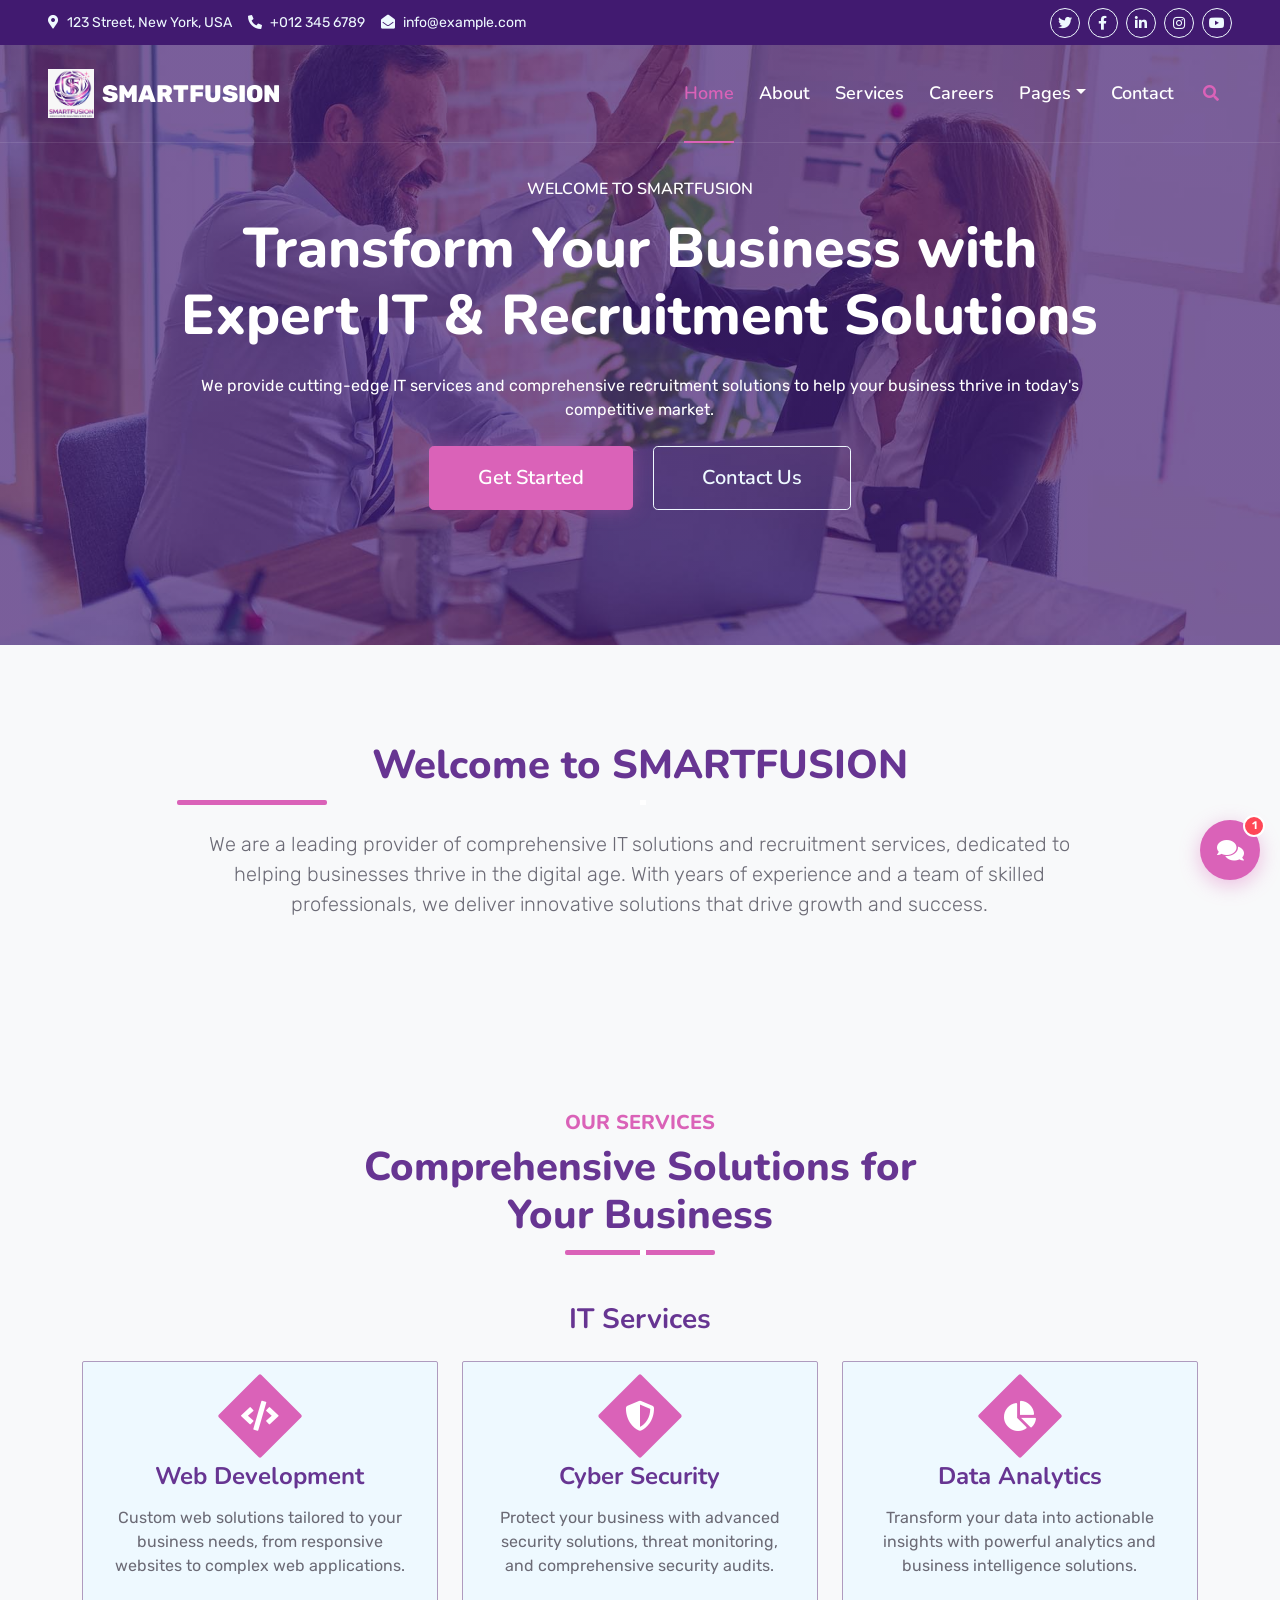
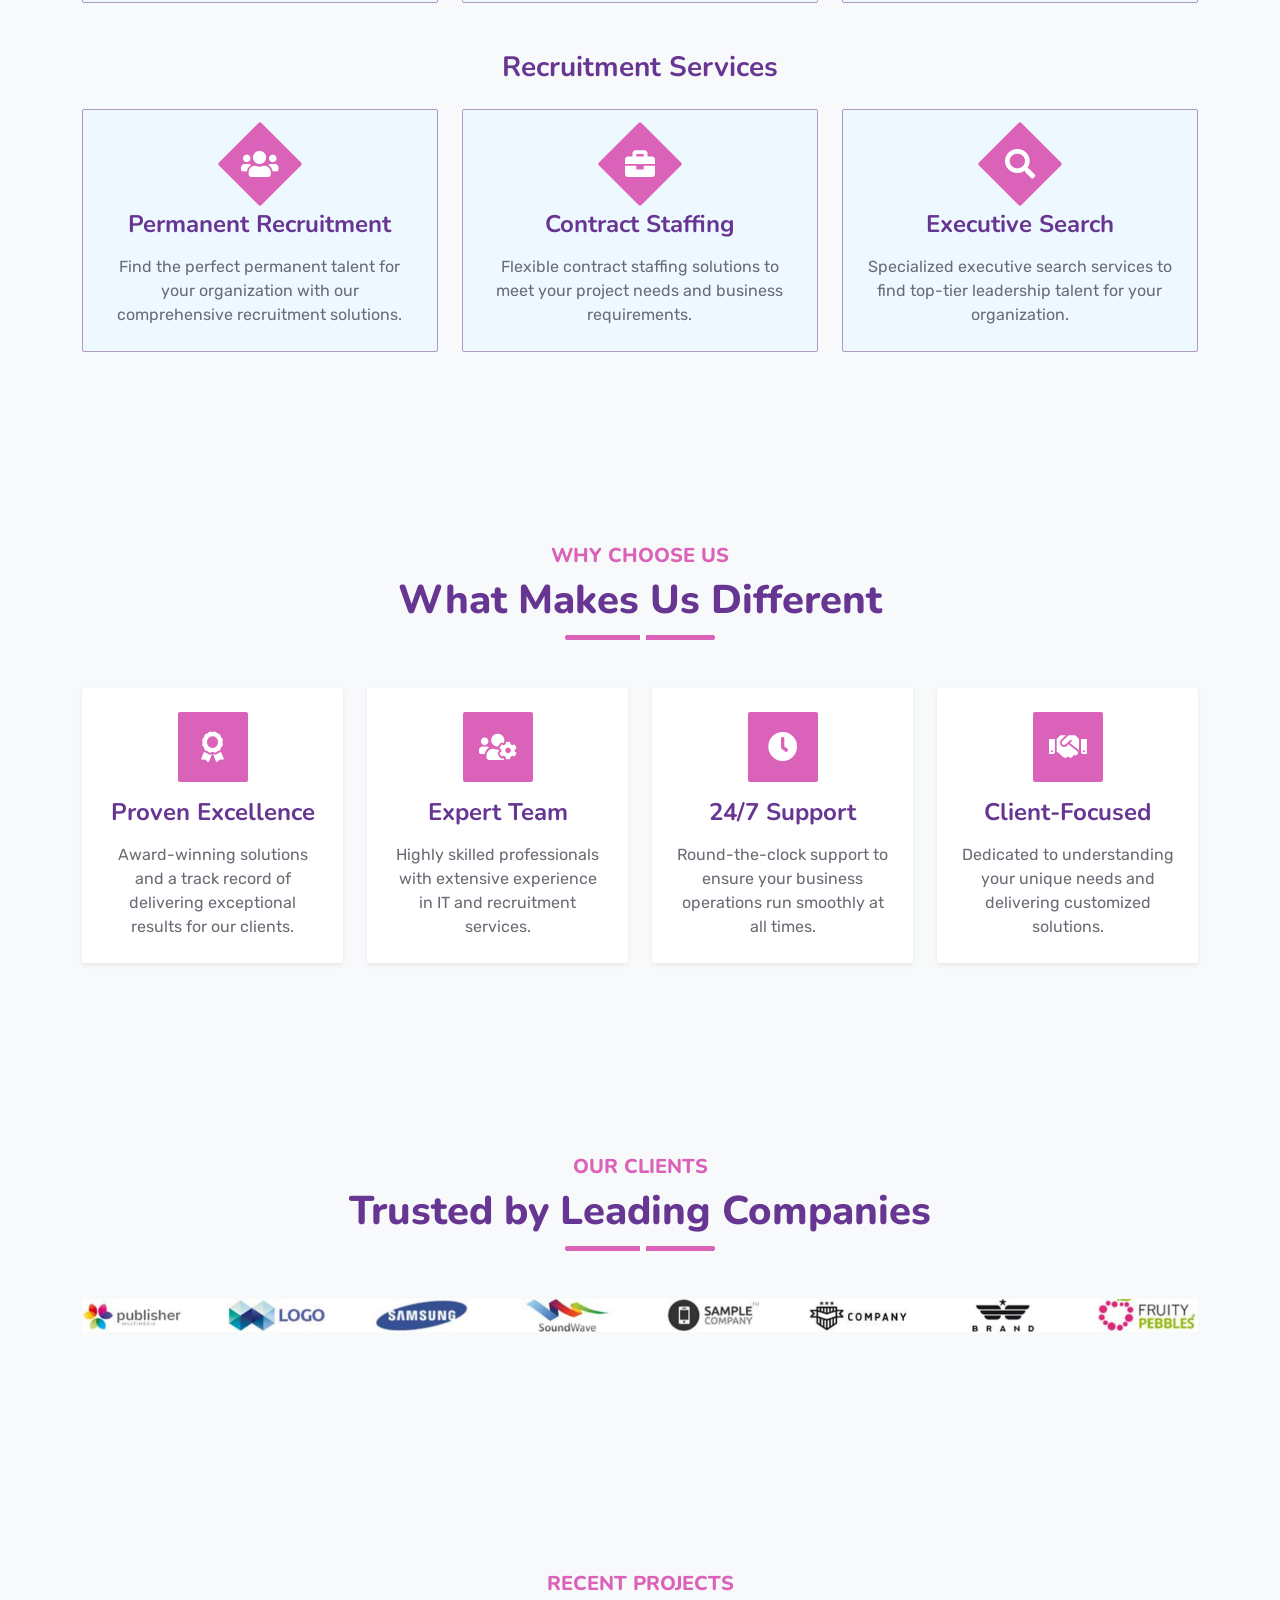
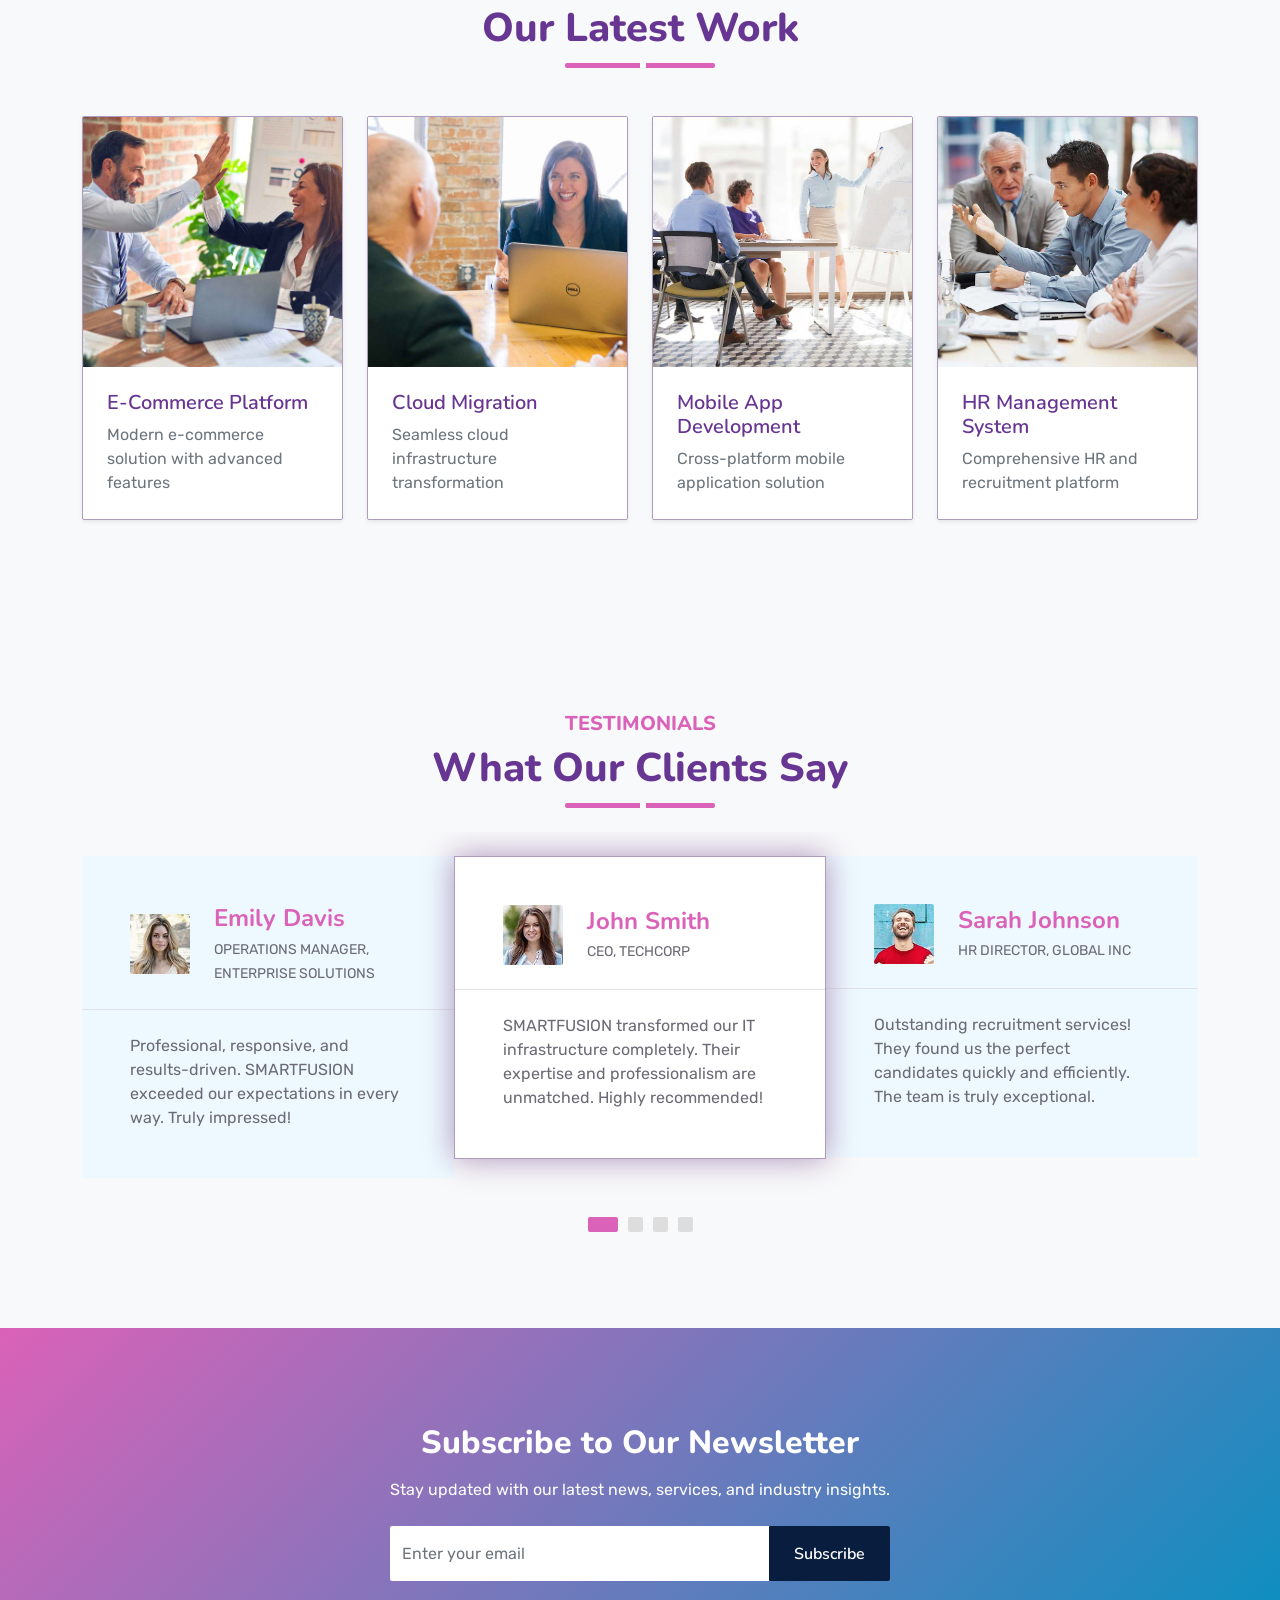
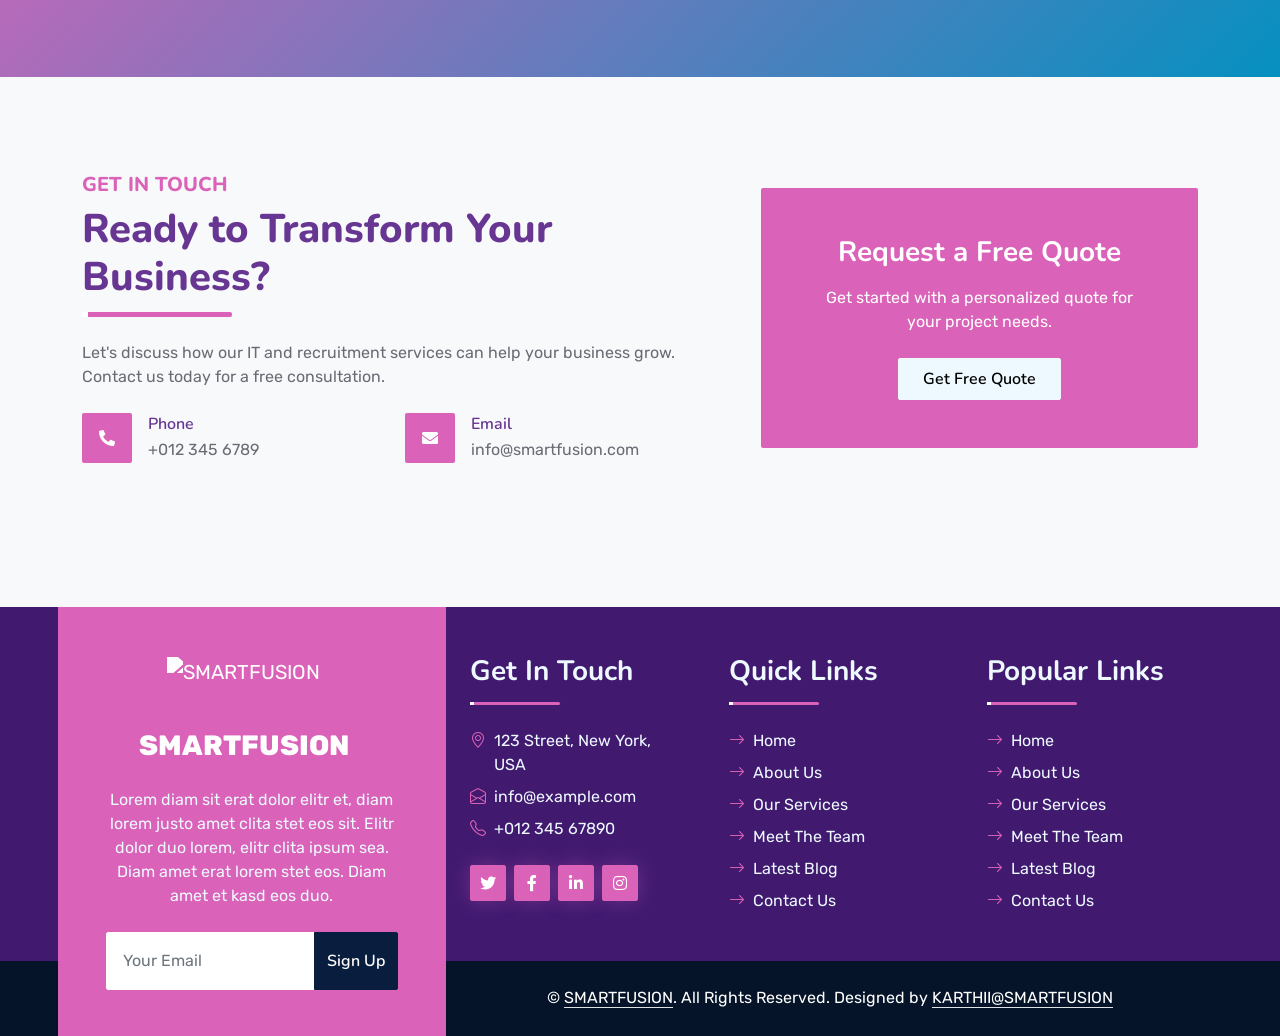
==== commit 7c8e4c7a: "ADD THE BRAND NAME" ====
--- a/index.html
+++ b/index.html
@@ -610,7 +610,7 @@
 						
 						<!--/*** The author’s attribution link must remain intact in the template. ***/-->
                         <!--/*** If you wish to remove this credit link, please purchase the Pro Version . ***/-->
-                        Designed by <a class="text-white border-bottom" href="https://htmlcodex.com">HTML Codex</a></p>
+                        Designed by <a class="text-white border-bottom" href="#">KARTHII@SMARTFUSION</a></p>
                     </div>
                 </div>
             </div>
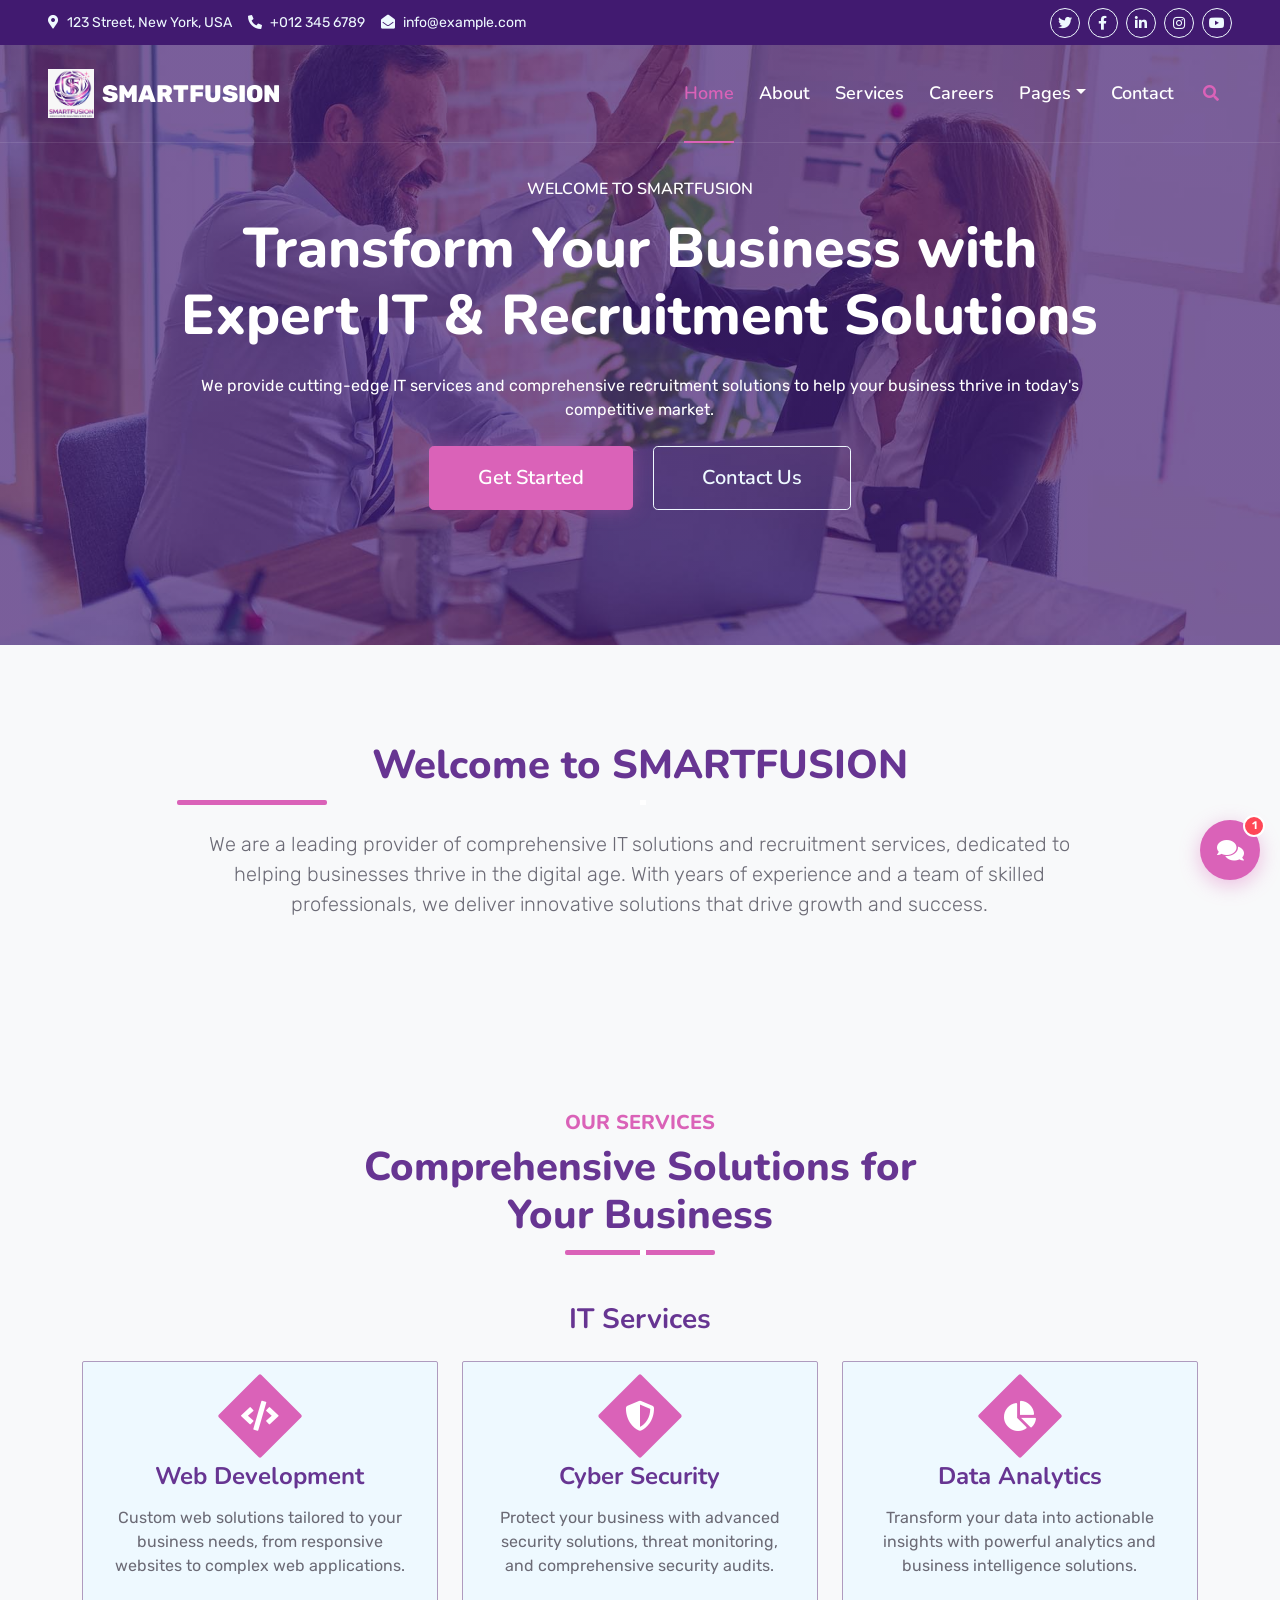
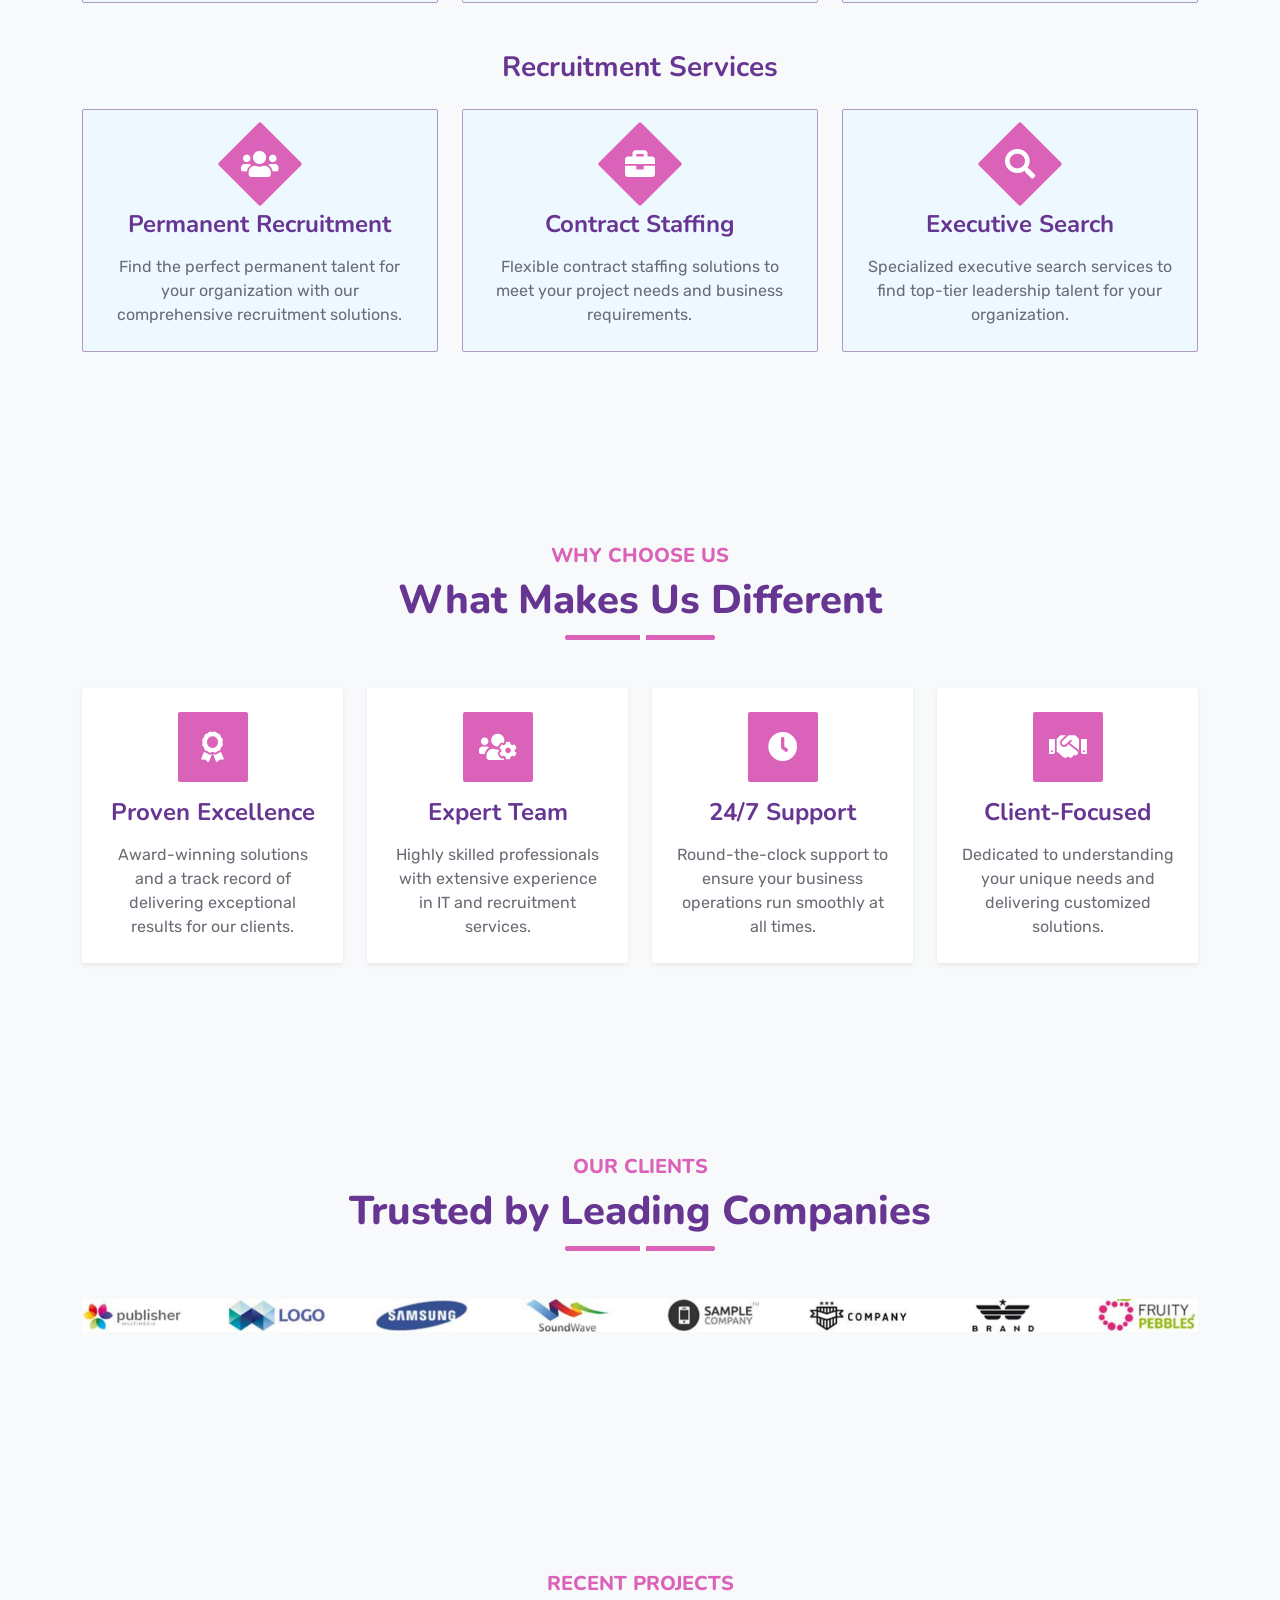
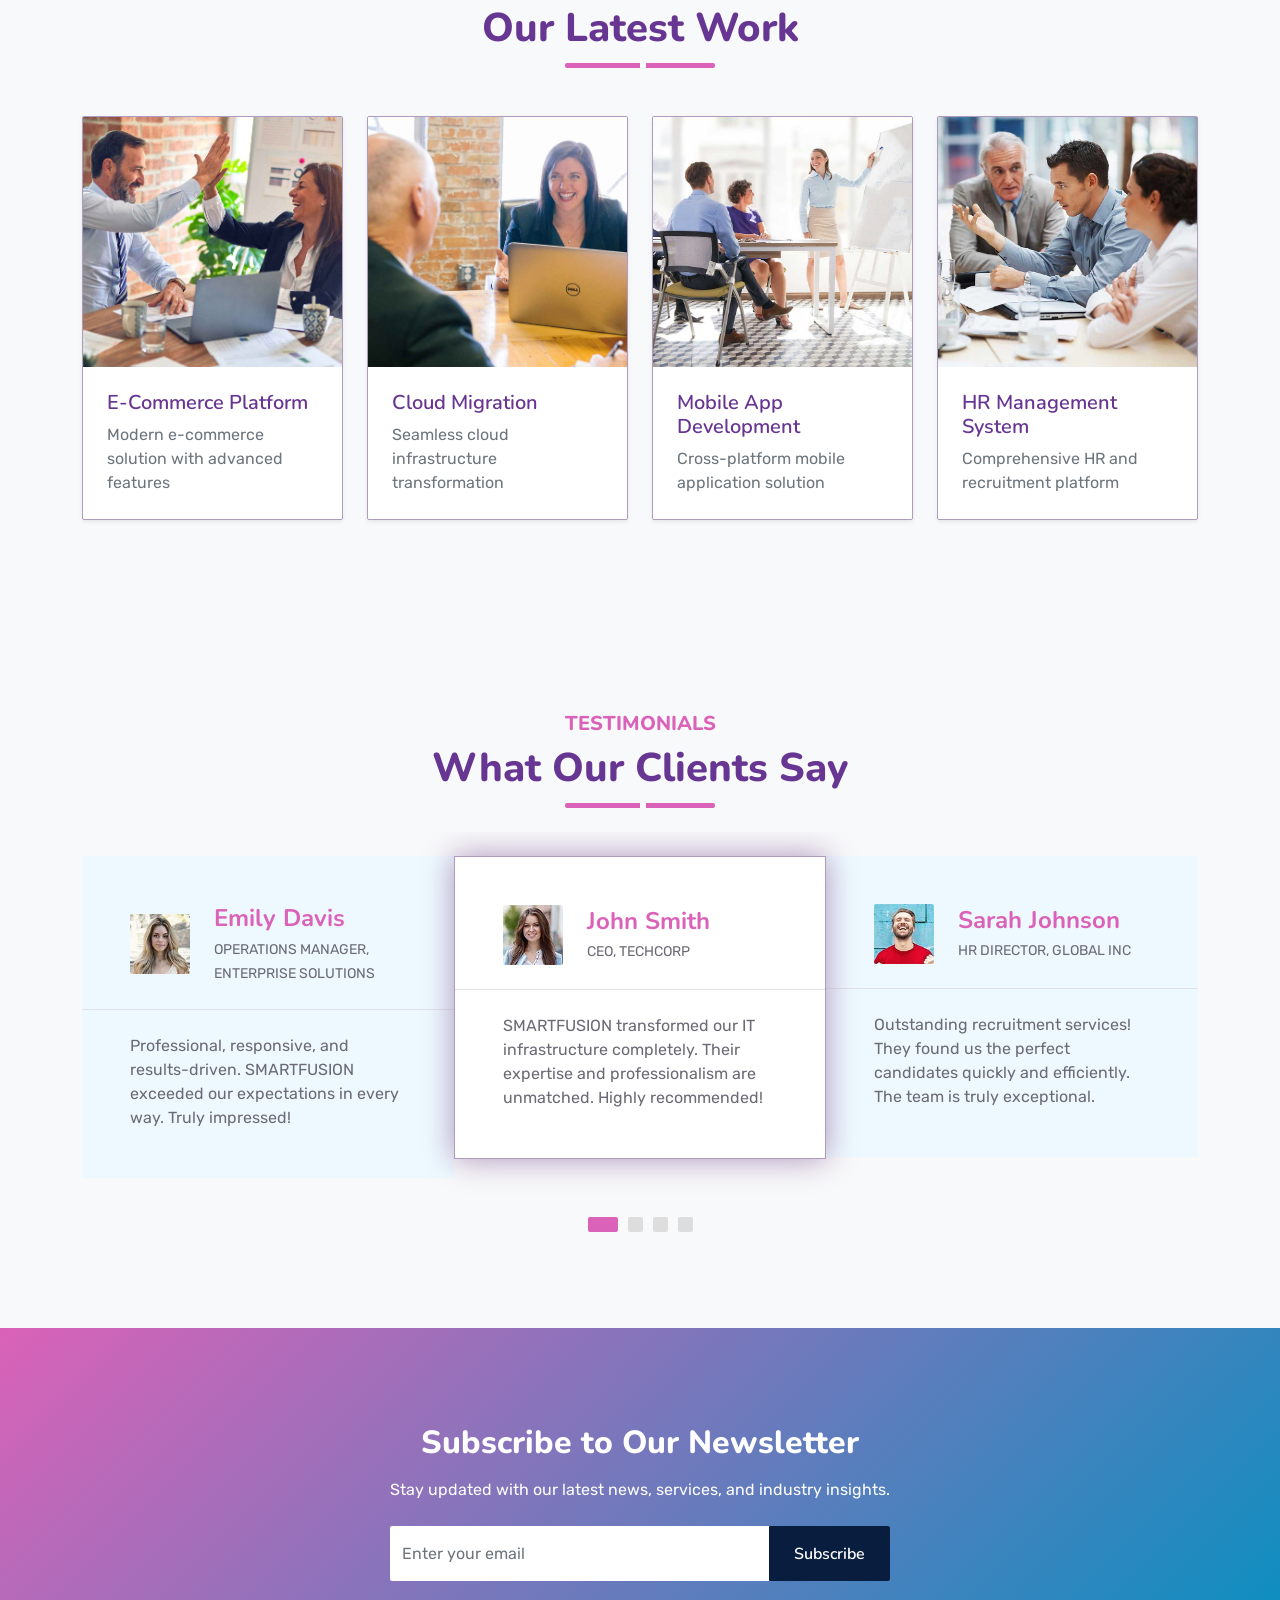
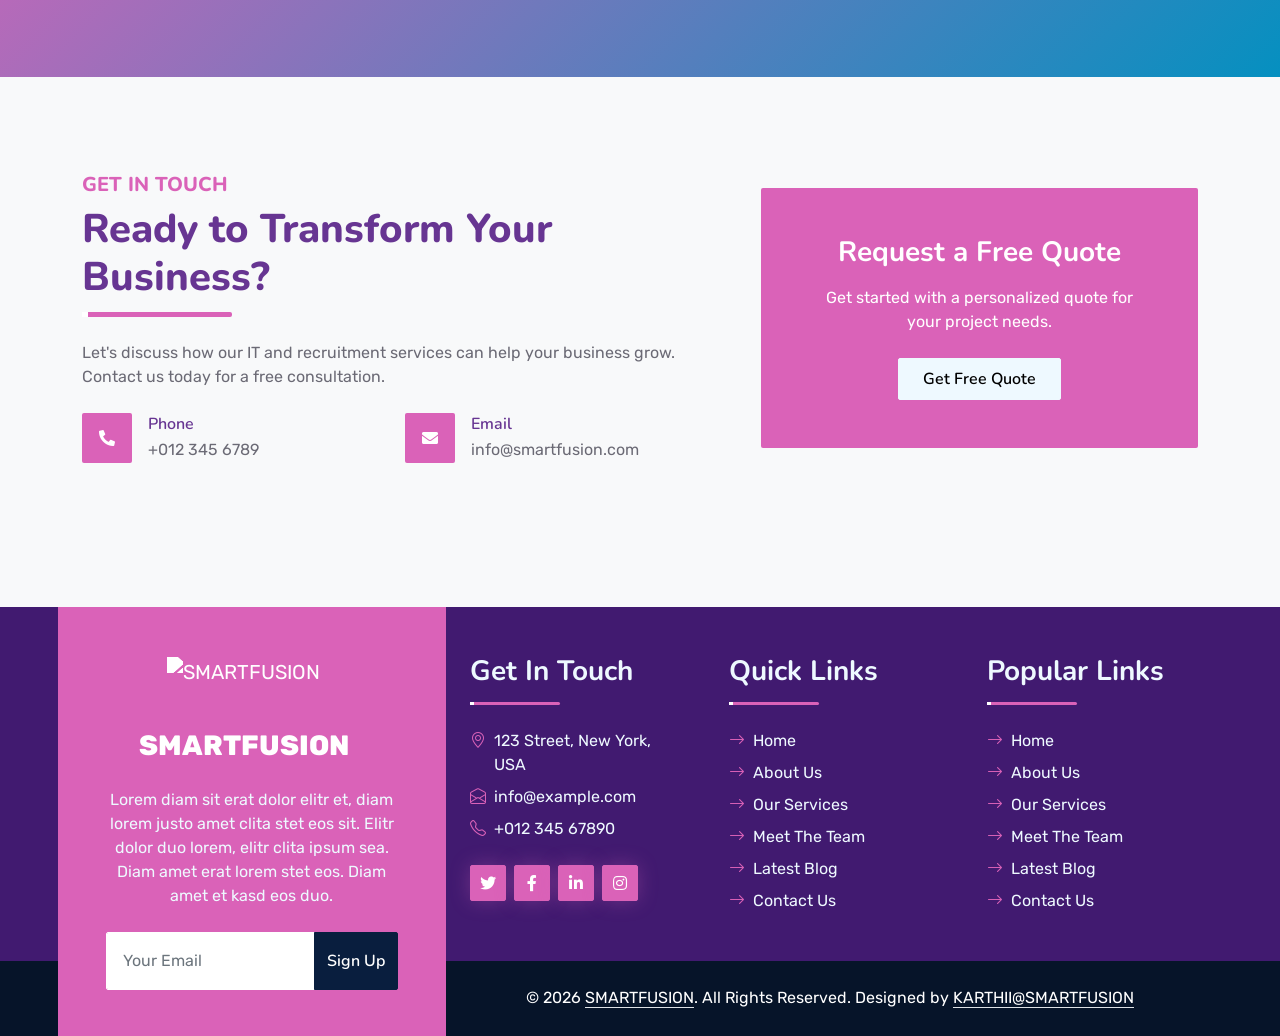
==== commit de98001b: "add the yr 2026" ====
--- a/index.html
+++ b/index.html
@@ -606,7 +606,7 @@
             <div class="row justify-content-end">
                 <div class="col-lg-8 col-md-6">
                     <div class="d-flex align-items-center justify-content-center" style="height: 75px;">
-                        <p class="mb-0">&copy; <a class="text-white border-bottom" href="#">SMARTFUSION</a>. All Rights Reserved. 
+                        <p class="mb-0">&copy; 2026 <a class="text-white border-bottom" href="#">SMARTFUSION</a>. All Rights Reserved. 
 						
 						<!--/*** The author’s attribution link must remain intact in the template. ***/-->
                         <!--/*** If you wish to remove this credit link, please purchase the Pro Version . ***/-->
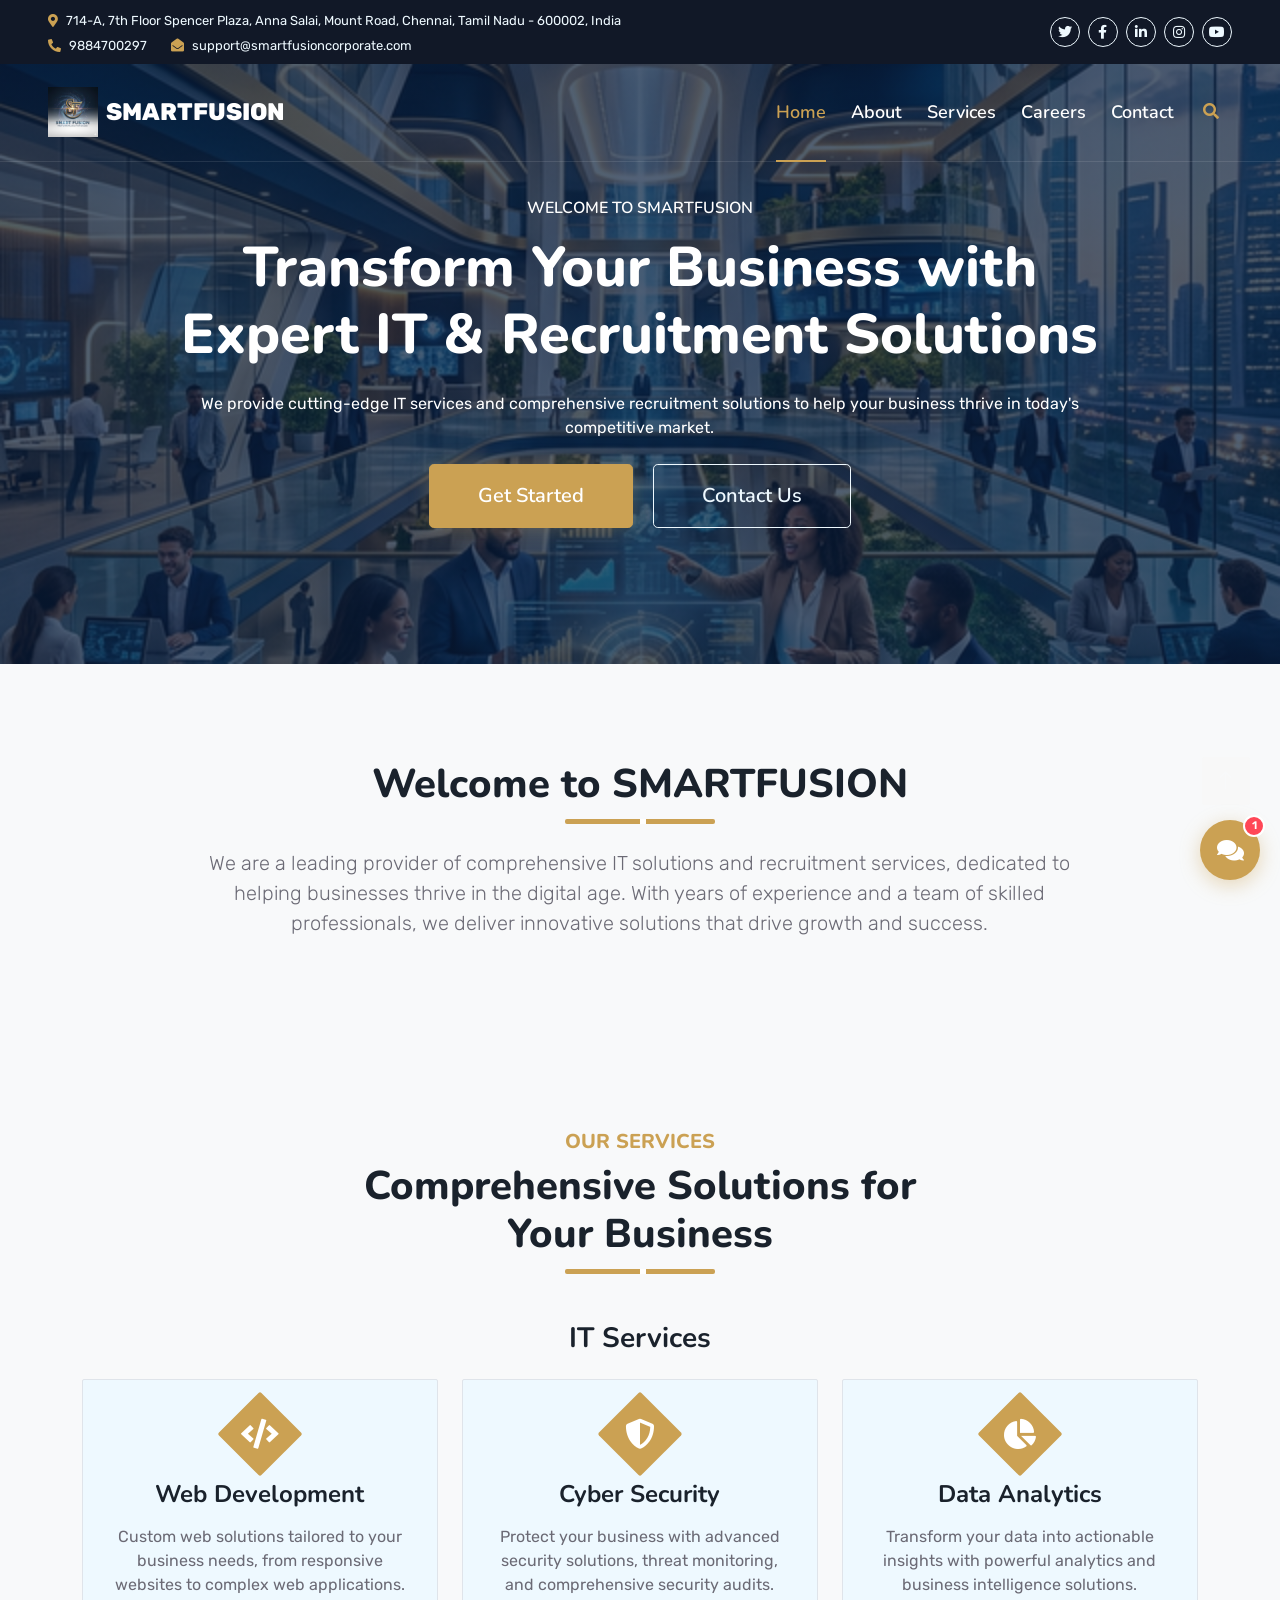
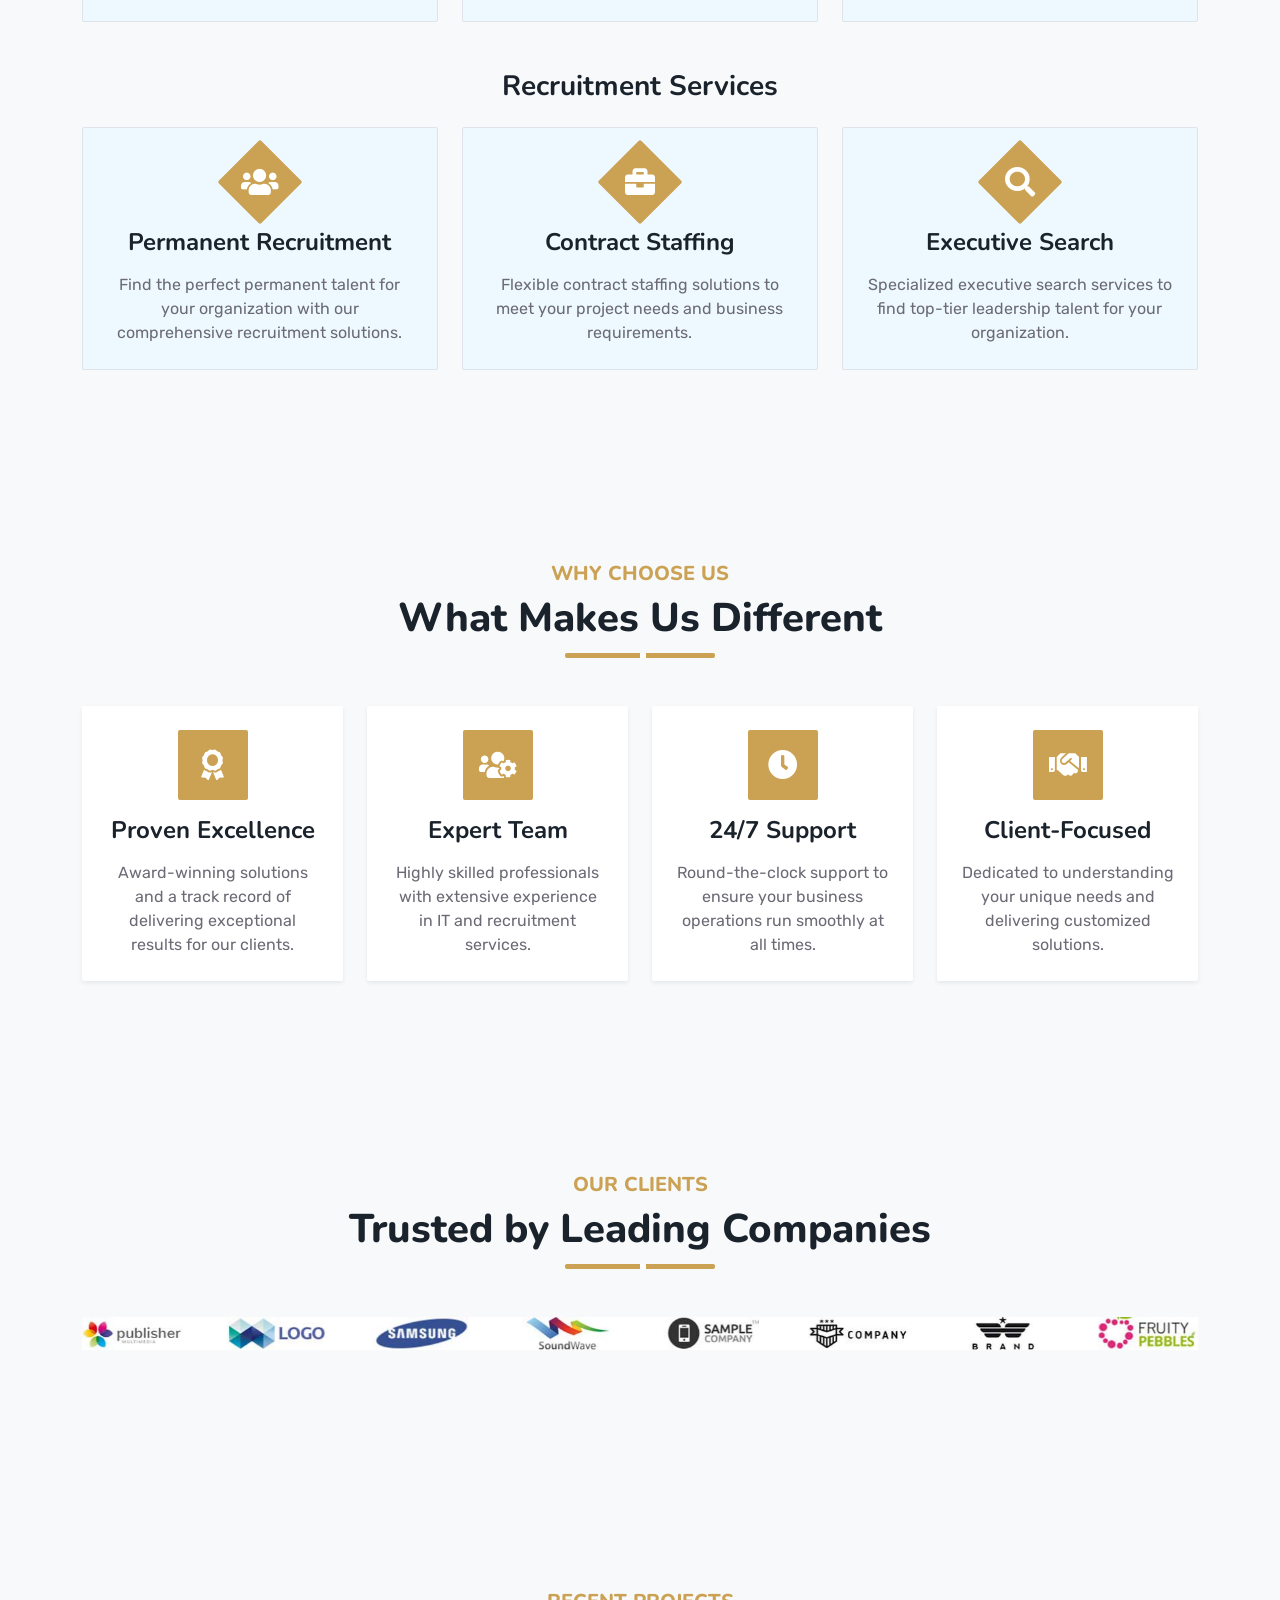
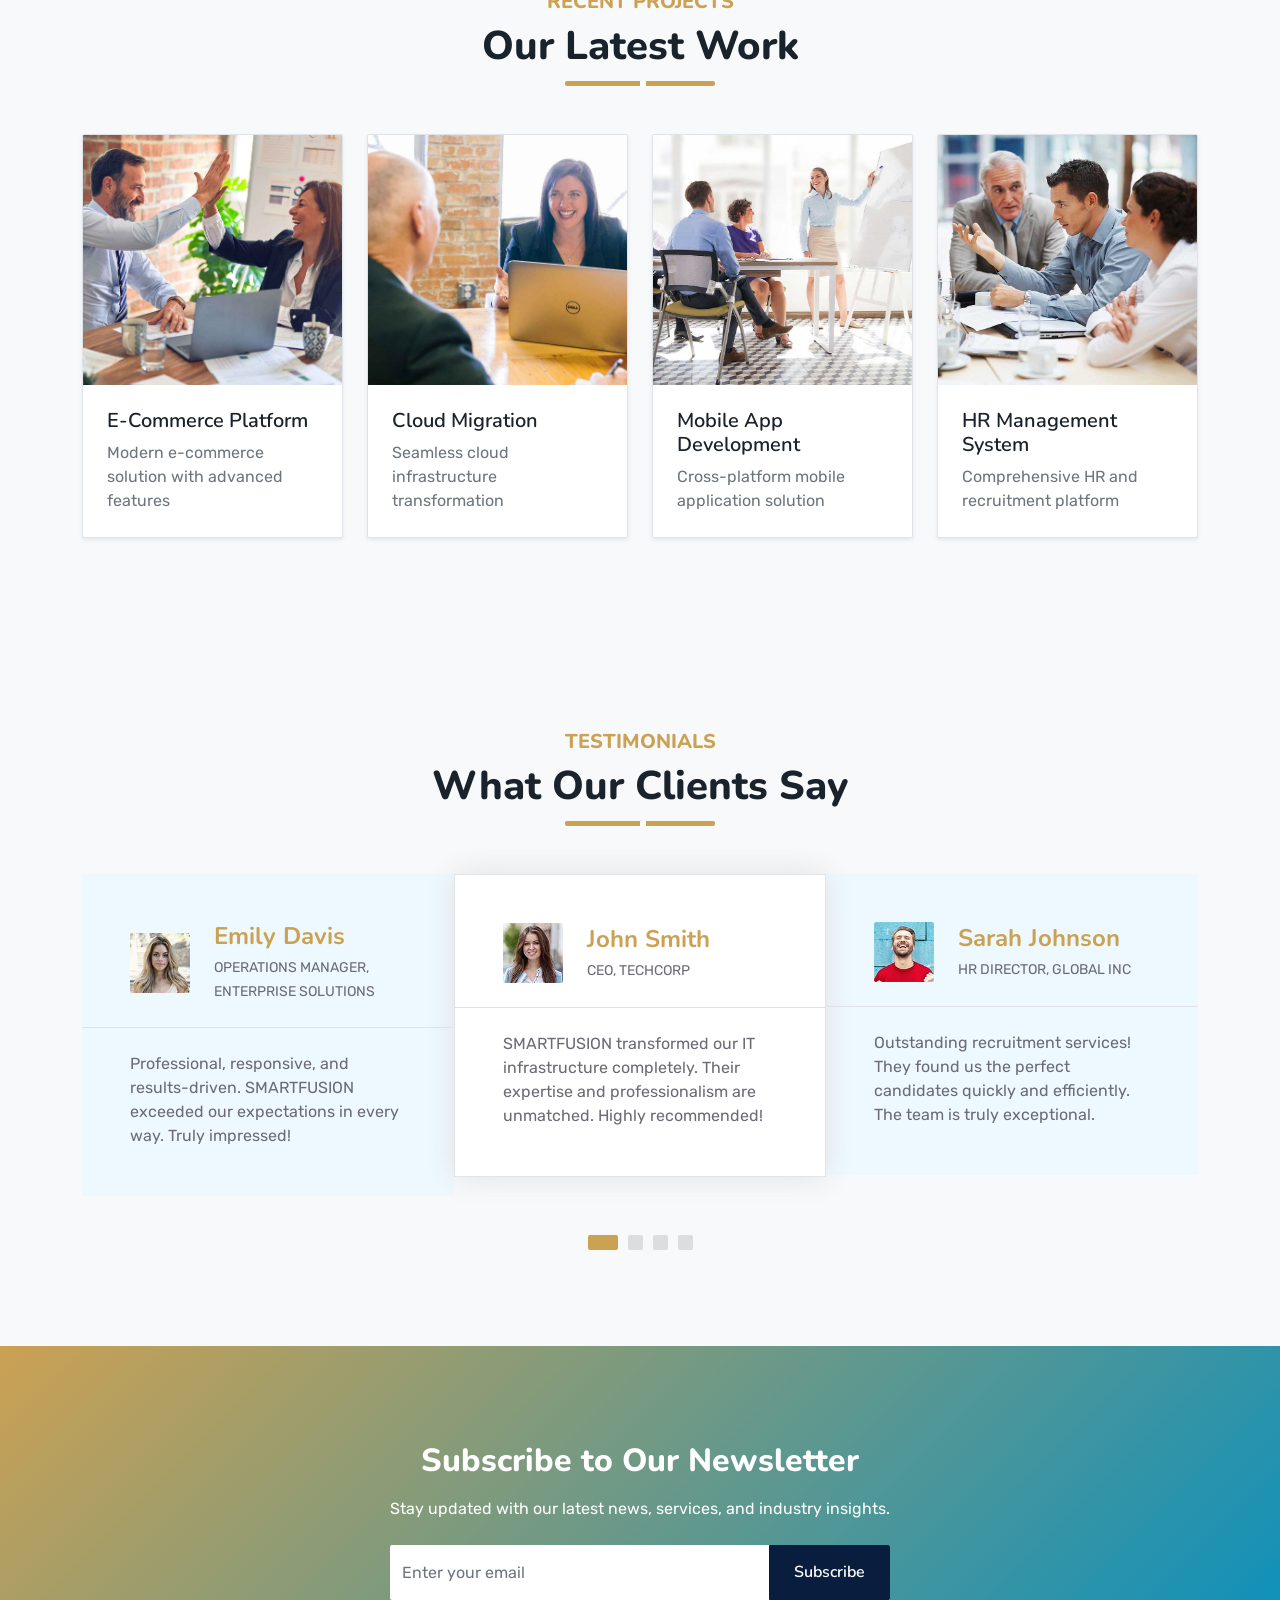
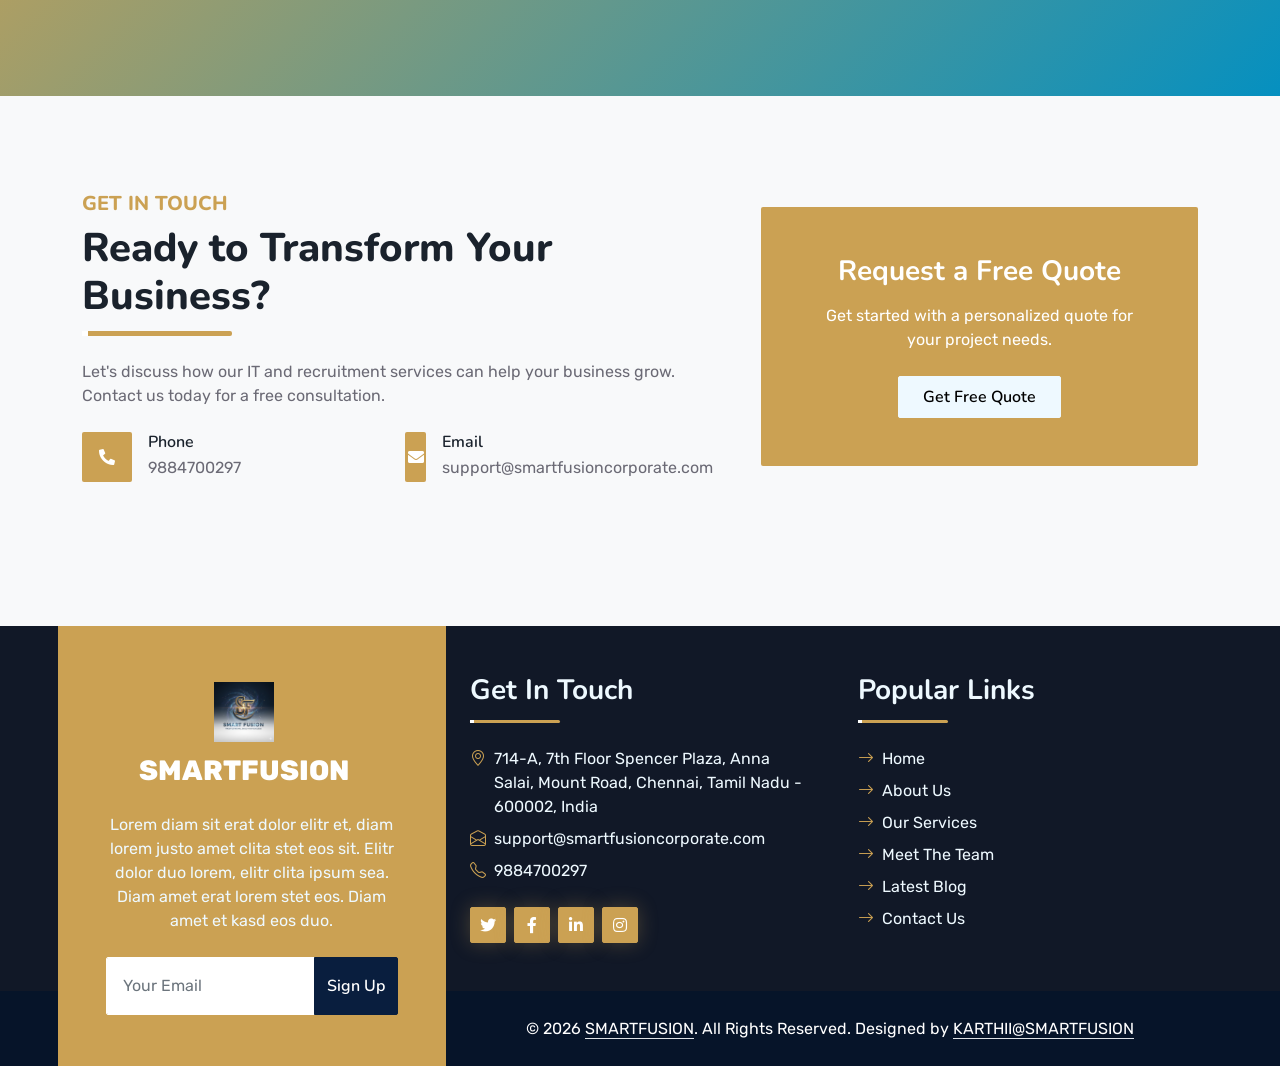
==== commit 580ea004: "add the some change" ====
--- a/index.html
+++ b/index.html
@@ -16,7 +16,9 @@
     <!-- Google Web Fonts -->
     <link rel="preconnect" href="https://fonts.googleapis.com">
     <link rel="preconnect" href="https://fonts.gstatic.com" crossorigin>
-    <link href="https://fonts.googleapis.com/css2?family=Nunito:wght@400;600;700;800&family=Rubik:wght@400;500;600;700&display=swap" rel="stylesheet">
+    <link
+        href="https://fonts.googleapis.com/css2?family=Nunito:wght@400;600;700;800&family=Rubik:wght@400;500;600;700&display=swap"
+        rel="stylesheet">
 
     <!-- Icon Font Stylesheet -->
     <link href="https://cdnjs.cloudflare.com/ajax/libs/font-awesome/5.10.0/css/all.min.css" rel="stylesheet">
@@ -35,7 +37,8 @@
 
 <body>
     <!-- Spinner Start -->
-    <div id="spinner" class="show bg-white position-fixed translate-middle w-100 vh-100 top-50 start-50 d-flex align-items-center justify-content-center">
+    <div id="spinner"
+        class="show bg-white position-fixed translate-middle w-100 vh-100 top-50 start-50 d-flex align-items-center justify-content-center">
         <div class="spinner"></div>
     </div>
     <!-- Spinner End -->
@@ -43,16 +46,26 @@
 
     <!-- Topbar Start -->
     <div class="container-fluid bg-dark px-5 d-none d-lg-block">
-        <div class="row gx-0">
-            <div class="col-lg-8 text-center text-lg-start mb-2 mb-lg-0">
-                <div class="d-inline-flex align-items-center" style="height: 45px;">
-                    <small class="me-3 text-light"><i class="fa fa-map-marker-alt me-2"></i>123 Street, New York, USA</small>
-                    <small class="me-3 text-light"><i class="fa fa-phone-alt me-2"></i>+012 345 6789</small>
-                    <small class="text-light"><i class="fa fa-envelope-open me-2"></i>info@example.com</small>
+        <div class="row gx-0 align-items-center" style="min-height: 45px;">
+            <div class="col-lg-8 text-center text-lg-start mb-lg-0">
+                <div class="d-flex flex-column justify-content-center py-2">
+                    <div class="mb-1">
+                        <small class="text-light" style="font-size: 13px;">
+                            <i class="fa fa-map-marker-alt text-primary me-2"></i>714-A, 7th Floor Spencer Plaza, Anna Salai, Mount Road, Chennai, Tamil Nadu - 600002, India
+                        </small>
+                    </div>
+                    <div class="d-flex justify-content-center justify-content-lg-start">
+                        <small class="text-light me-4" style="font-size: 13px;">
+                            <i class="fa fa-phone-alt text-primary me-2"></i>9884700297
+                        </small>
+                        <small class="text-light" style="font-size: 13px;">
+                            <i class="fa fa-envelope-open text-primary me-2"></i>support@smartfusioncorporate.com
+                        </small>
+                    </div>
                 </div>
             </div>
             <div class="col-lg-4 text-center text-lg-end">
-                <div class="d-inline-flex align-items-center" style="height: 45px;">
+                <div class="d-inline-flex align-items-center py-2">
                     <a class="btn btn-sm btn-outline-light btn-sm-square rounded-circle me-2" href=""><i class="fab fa-twitter fw-normal"></i></a>
                     <a class="btn btn-sm btn-outline-light btn-sm-square rounded-circle me-2" href=""><i class="fab fa-facebook-f fw-normal"></i></a>
                     <a class="btn btn-sm btn-outline-light btn-sm-square rounded-circle me-2" href=""><i class="fab fa-linkedin-in fw-normal"></i></a>
@@ -69,7 +82,8 @@
     <div class="container-fluid position-relative p-0">
         <nav class="navbar navbar-expand-lg navbar-dark px-5 py-3 py-lg-0">
             <a href="index.html" class="navbar-brand p-0 d-flex align-items-center">
-                <img src="img/logo/logo.jpg" alt="SMARTFUSION" class="img-fluid me-2" style="height: 50px; max-width: 200px; object-fit: contain;">
+                <img src="img/logo/logo.jpg" alt="SMARTFUSION" class="img-fluid me-2"
+                    style="height: 50px; max-width: 200px; object-fit: contain;">
                 <span class="navbar-brand-text fw-bold fs-4">SMARTFUSION</span>
             </a>
             <button class="navbar-toggler" type="button" data-bs-toggle="collapse" data-bs-target="#navbarCollapse">
@@ -81,30 +95,26 @@
                     <a href="about.html" class="nav-item nav-link">About</a>
                     <a href="service.html" class="nav-item nav-link">Services</a>
                     <a href="careers.html" class="nav-item nav-link">Careers</a>
-                    <div class="nav-item dropdown">
-                        <a href="#" class="nav-link dropdown-toggle" data-bs-toggle="dropdown">Pages</a>
-                        <div class="dropdown-menu m-0">
-                            <a href="portfolio.html" class="dropdown-item">Portfolio Page</a>
-                            <a href="clients.html" class="dropdown-item">Clients Page</a>
-                            <a href="blog.html" class="dropdown-item">Blog / News Page</a>
-                            <a href="faq.html" class="dropdown-item">FAQ Page</a>
-                        </div>
-                    </div>
                     <a href="contact.html" class="nav-item nav-link">Contact</a>
                 </div>
-                <butaton type="button" class="btn text-primary ms-3" data-bs-toggle="modal" data-bs-target="#searchModal"><i class="fa fa-search"></i></butaton>
+                <butaton type="button" class="btn text-primary ms-3" data-bs-toggle="modal"
+                    data-bs-target="#searchModal"><i class="fa fa-search"></i></butaton>
             </div>
         </nav>
 
         <!-- Hero Section -->
-        <div class="hero-section position-relative" style="height: 600px; background: linear-gradient(rgba(65, 26, 112, 0.7), rgba(65, 26, 112, 0.7)), url('img/carousel-1.jpg'); background-size: cover; background-position: center;">
+        <div class="hero-section position-relative"
+            style="height: 600px; background: linear-gradient(rgba(9, 30, 62, .7), rgba(9, 30, 62, .7)), url('img/home-hero.png'); background-size: cover; background-position: center;">
             <div class="container h-100">
                 <div class="row h-100 align-items-center justify-content-center">
                     <div class="col-lg-10 text-center">
                         <div class="hero-content text-white">
                             <h6 class="text-white text-uppercase mb-3 animated slideInDown">Welcome to SMARTFUSION</h6>
-                            <h1 class="display-4 text-white mb-4 animated zoomIn fw-bold">Transform Your Business with Expert IT & Recruitment Solutions</h1>
-                            <p class="mb-4 animated slideInLeft" style="font-size: 1rem;">We provide cutting-edge IT services and comprehensive recruitment solutions to help your business thrive in today's competitive market.</p>
+                            <h1 class="display-4 text-white mb-4 animated zoomIn fw-bold">Transform Your Business with
+                                Expert IT & Recruitment Solutions</h1>
+                            <p class="mb-4 animated slideInLeft" style="font-size: 1rem;">We provide cutting-edge IT
+                                services and comprehensive recruitment solutions to help your business thrive in today's
+                                competitive market.</p>
                             <div class="animated slideInRight">
                                 <a href="quote.html" class="btn btn-primary btn-lg py-3 px-5 me-3">Get Started</a>
                                 <a href="contact.html" class="btn btn-outline-light btn-lg py-3 px-5">Contact Us</a>
@@ -123,11 +133,13 @@
         <div class="modal-dialog modal-fullscreen">
             <div class="modal-content" style="background: rgba(65, 26, 112, .7);">
                 <div class="modal-header border-0">
-                    <button type="button" class="btn bg-white btn-close" data-bs-dismiss="modal" aria-label="Close"></button>
+                    <button type="button" class="btn bg-white btn-close" data-bs-dismiss="modal"
+                        aria-label="Close"></button>
                 </div>
                 <div class="modal-body d-flex align-items-center justify-content-center">
                     <div class="input-group" style="max-width: 600px;">
-                        <input type="text" class="form-control bg-transparent border-primary p-3" placeholder="Type search keyword">
+                        <input type="text" class="form-control bg-transparent border-primary p-3"
+                            placeholder="Type search keyword">
                         <button class="btn btn-primary px-4"><i class="bi bi-search"></i></button>
                     </div>
                 </div>
@@ -142,10 +154,14 @@
         <div class="container py-5">
             <div class="row justify-content-center">
                 <div class="col-lg-10 text-center">
-                    <div class="section-title position-relative pb-3 mb-4">
+                    <div class="section-title text-center position-relative pb-3 mb-4 mx-auto"
+                        style="max-width: 600px;">
                         <h1 class="mb-0">Welcome to SMARTFUSION</h1>
                     </div>
-                    <p class="lead mb-0">We are a leading provider of comprehensive IT solutions and recruitment services, dedicated to helping businesses thrive in the digital age. With years of experience and a team of skilled professionals, we deliver innovative solutions that drive growth and success.</p>
+                    <p class="lead mb-0">We are a leading provider of comprehensive IT solutions and recruitment
+                        services, dedicated to helping businesses thrive in the digital age. With years of experience
+                        and a team of skilled professionals, we deliver innovative solutions that drive growth and
+                        success.</p>
                 </div>
             </div>
         </div>
@@ -160,42 +176,48 @@
                 <h5 class="fw-bold text-primary text-uppercase">Our Services</h5>
                 <h1 class="mb-0">Comprehensive Solutions for Your Business</h1>
             </div>
-            
+
             <!-- IT Services -->
             <div class="mb-5">
                 <h3 class="text-center mb-4">IT Services</h3>
                 <div class="row g-4">
                     <div class="col-lg-4 col-md-6 wow zoomIn" data-wow-delay="0.3s">
-                        <div class="service-item bg-light rounded d-flex flex-column align-items-center justify-content-center text-center p-4">
+                        <div
+                            class="service-item bg-light rounded d-flex flex-column align-items-center justify-content-center text-center p-4">
                             <div class="service-icon mb-3">
                                 <i class="fa fa-code text-white"></i>
                             </div>
                             <h4 class="mb-3">Web Development</h4>
-                            <p class="m-0">Custom web solutions tailored to your business needs, from responsive websites to complex web applications.</p>
+                            <p class="m-0">Custom web solutions tailored to your business needs, from responsive
+                                websites to complex web applications.</p>
                             <a class="btn btn-lg btn-primary rounded mt-3" href="service.html">
                                 <i class="bi bi-arrow-right"></i>
                             </a>
                         </div>
                     </div>
                     <div class="col-lg-4 col-md-6 wow zoomIn" data-wow-delay="0.6s">
-                        <div class="service-item bg-light rounded d-flex flex-column align-items-center justify-content-center text-center p-4">
+                        <div
+                            class="service-item bg-light rounded d-flex flex-column align-items-center justify-content-center text-center p-4">
                             <div class="service-icon mb-3">
                                 <i class="fa fa-shield-alt text-white"></i>
                             </div>
                             <h4 class="mb-3">Cyber Security</h4>
-                            <p class="m-0">Protect your business with advanced security solutions, threat monitoring, and comprehensive security audits.</p>
+                            <p class="m-0">Protect your business with advanced security solutions, threat monitoring,
+                                and comprehensive security audits.</p>
                             <a class="btn btn-lg btn-primary rounded mt-3" href="service.html">
                                 <i class="bi bi-arrow-right"></i>
                             </a>
                         </div>
                     </div>
                     <div class="col-lg-4 col-md-6 wow zoomIn" data-wow-delay="0.9s">
-                        <div class="service-item bg-light rounded d-flex flex-column align-items-center justify-content-center text-center p-4">
+                        <div
+                            class="service-item bg-light rounded d-flex flex-column align-items-center justify-content-center text-center p-4">
                             <div class="service-icon mb-3">
                                 <i class="fa fa-chart-pie text-white"></i>
                             </div>
                             <h4 class="mb-3">Data Analytics</h4>
-                            <p class="m-0">Transform your data into actionable insights with powerful analytics and business intelligence solutions.</p>
+                            <p class="m-0">Transform your data into actionable insights with powerful analytics and
+                                business intelligence solutions.</p>
                             <a class="btn btn-lg btn-primary rounded mt-3" href="service.html">
                                 <i class="bi bi-arrow-right"></i>
                             </a>
@@ -209,36 +231,42 @@
                 <h3 class="text-center mb-4">Recruitment Services</h3>
                 <div class="row g-4">
                     <div class="col-lg-4 col-md-6 wow zoomIn" data-wow-delay="0.3s">
-                        <div class="service-item bg-light rounded d-flex flex-column align-items-center justify-content-center text-center p-4">
+                        <div
+                            class="service-item bg-light rounded d-flex flex-column align-items-center justify-content-center text-center p-4">
                             <div class="service-icon mb-3">
                                 <i class="fa fa-users text-white"></i>
                             </div>
                             <h4 class="mb-3">Permanent Recruitment</h4>
-                            <p class="m-0">Find the perfect permanent talent for your organization with our comprehensive recruitment solutions.</p>
+                            <p class="m-0">Find the perfect permanent talent for your organization with our
+                                comprehensive recruitment solutions.</p>
                             <a class="btn btn-lg btn-primary rounded mt-3" href="service.html">
                                 <i class="bi bi-arrow-right"></i>
                             </a>
                         </div>
                     </div>
                     <div class="col-lg-4 col-md-6 wow zoomIn" data-wow-delay="0.6s">
-                        <div class="service-item bg-light rounded d-flex flex-column align-items-center justify-content-center text-center p-4">
+                        <div
+                            class="service-item bg-light rounded d-flex flex-column align-items-center justify-content-center text-center p-4">
                             <div class="service-icon mb-3">
                                 <i class="fa fa-briefcase text-white"></i>
                             </div>
                             <h4 class="mb-3">Contract Staffing</h4>
-                            <p class="m-0">Flexible contract staffing solutions to meet your project needs and business requirements.</p>
+                            <p class="m-0">Flexible contract staffing solutions to meet your project needs and business
+                                requirements.</p>
                             <a class="btn btn-lg btn-primary rounded mt-3" href="service.html">
                                 <i class="bi bi-arrow-right"></i>
                             </a>
                         </div>
                     </div>
                     <div class="col-lg-4 col-md-6 wow zoomIn" data-wow-delay="0.9s">
-                        <div class="service-item bg-light rounded d-flex flex-column align-items-center justify-content-center text-center p-4">
+                        <div
+                            class="service-item bg-light rounded d-flex flex-column align-items-center justify-content-center text-center p-4">
                             <div class="service-icon mb-3">
                                 <i class="fa fa-search text-white"></i>
                             </div>
                             <h4 class="mb-3">Executive Search</h4>
-                            <p class="m-0">Specialized executive search services to find top-tier leadership talent for your organization.</p>
+                            <p class="m-0">Specialized executive search services to find top-tier leadership talent for
+                                your organization.</p>
                             <a class="btn btn-lg btn-primary rounded mt-3" href="service.html">
                                 <i class="bi bi-arrow-right"></i>
                             </a>
@@ -261,38 +289,46 @@
             <div class="row g-4">
                 <div class="col-lg-3 col-md-6 wow zoomIn" data-wow-delay="0.2s">
                     <div class="bg-white rounded p-4 text-center h-100 shadow-sm">
-                        <div class="bg-primary rounded d-flex align-items-center justify-content-center mb-3 mx-auto" style="width: 70px; height: 70px;">
+                        <div class="bg-primary rounded d-flex align-items-center justify-content-center mb-3 mx-auto"
+                            style="width: 70px; height: 70px;">
                             <i class="fa fa-award text-white" style="font-size: 30px;"></i>
                         </div>
                         <h4 class="mb-3">Proven Excellence</h4>
-                        <p class="mb-0">Award-winning solutions and a track record of delivering exceptional results for our clients.</p>
+                        <p class="mb-0">Award-winning solutions and a track record of delivering exceptional results for
+                            our clients.</p>
                     </div>
                 </div>
                 <div class="col-lg-3 col-md-6 wow zoomIn" data-wow-delay="0.4s">
                     <div class="bg-white rounded p-4 text-center h-100 shadow-sm">
-                        <div class="bg-primary rounded d-flex align-items-center justify-content-center mb-3 mx-auto" style="width: 70px; height: 70px;">
+                        <div class="bg-primary rounded d-flex align-items-center justify-content-center mb-3 mx-auto"
+                            style="width: 70px; height: 70px;">
                             <i class="fa fa-users-cog text-white" style="font-size: 30px;"></i>
                         </div>
                         <h4 class="mb-3">Expert Team</h4>
-                        <p class="mb-0">Highly skilled professionals with extensive experience in IT and recruitment services.</p>
+                        <p class="mb-0">Highly skilled professionals with extensive experience in IT and recruitment
+                            services.</p>
                     </div>
                 </div>
                 <div class="col-lg-3 col-md-6 wow zoomIn" data-wow-delay="0.6s">
                     <div class="bg-white rounded p-4 text-center h-100 shadow-sm">
-                        <div class="bg-primary rounded d-flex align-items-center justify-content-center mb-3 mx-auto" style="width: 70px; height: 70px;">
+                        <div class="bg-primary rounded d-flex align-items-center justify-content-center mb-3 mx-auto"
+                            style="width: 70px; height: 70px;">
                             <i class="fa fa-clock text-white" style="font-size: 30px;"></i>
                         </div>
                         <h4 class="mb-3">24/7 Support</h4>
-                        <p class="mb-0">Round-the-clock support to ensure your business operations run smoothly at all times.</p>
+                        <p class="mb-0">Round-the-clock support to ensure your business operations run smoothly at all
+                            times.</p>
                     </div>
                 </div>
                 <div class="col-lg-3 col-md-6 wow zoomIn" data-wow-delay="0.8s">
                     <div class="bg-white rounded p-4 text-center h-100 shadow-sm">
-                        <div class="bg-primary rounded d-flex align-items-center justify-content-center mb-3 mx-auto" style="width: 70px; height: 70px;">
+                        <div class="bg-primary rounded d-flex align-items-center justify-content-center mb-3 mx-auto"
+                            style="width: 70px; height: 70px;">
                             <i class="fa fa-handshake text-white" style="font-size: 30px;"></i>
                         </div>
                         <h4 class="mb-3">Client-Focused</h4>
-                        <p class="mb-0">Dedicated to understanding your unique needs and delivering customized solutions.</p>
+                        <p class="mb-0">Dedicated to understanding your unique needs and delivering customized
+                            solutions.</p>
                     </div>
                 </div>
             </div>
@@ -337,7 +373,8 @@
                 <div class="col-lg-3 col-md-6 wow zoomIn" data-wow-delay="0.3s">
                     <div class="project-item bg-white rounded overflow-hidden shadow-sm">
                         <div class="project-img position-relative overflow-hidden">
-                            <img class="img-fluid w-100" src="img/carousel-1.jpg" alt="Project" style="height: 250px; object-fit: cover;">
+                            <img class="img-fluid w-100" src="img/carousel-1.jpg" alt="Project"
+                                style="height: 250px; object-fit: cover;">
                             <div class="project-overlay">
                                 <a class="btn btn-primary btn-sm rounded" href="#"><i class="fa fa-link"></i></a>
                             </div>
@@ -351,7 +388,8 @@
                 <div class="col-lg-3 col-md-6 wow zoomIn" data-wow-delay="0.6s">
                     <div class="project-item bg-white rounded overflow-hidden shadow-sm">
                         <div class="project-img position-relative overflow-hidden">
-                            <img class="img-fluid w-100" src="img/carousel-2.jpg" alt="Project" style="height: 250px; object-fit: cover;">
+                            <img class="img-fluid w-100" src="img/carousel-2.jpg" alt="Project"
+                                style="height: 250px; object-fit: cover;">
                             <div class="project-overlay">
                                 <a class="btn btn-primary btn-sm rounded" href="#"><i class="fa fa-link"></i></a>
                             </div>
@@ -365,7 +403,8 @@
                 <div class="col-lg-3 col-md-6 wow zoomIn" data-wow-delay="0.9s">
                     <div class="project-item bg-white rounded overflow-hidden shadow-sm">
                         <div class="project-img position-relative overflow-hidden">
-                            <img class="img-fluid w-100" src="img/feature.jpg" alt="Project" style="height: 250px; object-fit: cover;">
+                            <img class="img-fluid w-100" src="img/feature.jpg" alt="Project"
+                                style="height: 250px; object-fit: cover;">
                             <div class="project-overlay">
                                 <a class="btn btn-primary btn-sm rounded" href="#"><i class="fa fa-link"></i></a>
                             </div>
@@ -379,7 +418,8 @@
                 <div class="col-lg-3 col-md-6 wow zoomIn" data-wow-delay="1.2s">
                     <div class="project-item bg-white rounded overflow-hidden shadow-sm">
                         <div class="project-img position-relative overflow-hidden">
-                            <img class="img-fluid w-100" src="img/about.jpg" alt="Project" style="height: 250px; object-fit: cover;">
+                            <img class="img-fluid w-100" src="img/about.jpg" alt="Project"
+                                style="height: 250px; object-fit: cover;">
                             <div class="project-overlay">
                                 <a class="btn btn-primary btn-sm rounded" href="#"><i class="fa fa-link"></i></a>
                             </div>
@@ -406,50 +446,58 @@
             <div class="owl-carousel testimonial-carousel wow fadeInUp" data-wow-delay="0.6s">
                 <div class="testimonial-item bg-light my-4">
                     <div class="d-flex align-items-center border-bottom pt-5 pb-4 px-5">
-                        <img class="img-fluid rounded" src="img/testimonial-1.jpg" style="width: 60px; height: 60px;" alt="Client">
+                        <img class="img-fluid rounded" src="img/testimonial-1.jpg" style="width: 60px; height: 60px;"
+                            alt="Client">
                         <div class="ps-4">
                             <h4 class="text-primary mb-1">John Smith</h4>
                             <small class="text-uppercase">CEO, TechCorp</small>
                         </div>
                     </div>
                     <div class="pt-4 pb-5 px-5">
-                        SMARTFUSION transformed our IT infrastructure completely. Their expertise and professionalism are unmatched. Highly recommended!
+                        SMARTFUSION transformed our IT infrastructure completely. Their expertise and professionalism
+                        are unmatched. Highly recommended!
                     </div>
                 </div>
                 <div class="testimonial-item bg-light my-4">
                     <div class="d-flex align-items-center border-bottom pt-5 pb-4 px-5">
-                        <img class="img-fluid rounded" src="img/testimonial-2.jpg" style="width: 60px; height: 60px;" alt="Client">
+                        <img class="img-fluid rounded" src="img/testimonial-2.jpg" style="width: 60px; height: 60px;"
+                            alt="Client">
                         <div class="ps-4">
                             <h4 class="text-primary mb-1">Sarah Johnson</h4>
                             <small class="text-uppercase">HR Director, Global Inc</small>
                         </div>
                     </div>
                     <div class="pt-4 pb-5 px-5">
-                        Outstanding recruitment services! They found us the perfect candidates quickly and efficiently. The team is truly exceptional.
+                        Outstanding recruitment services! They found us the perfect candidates quickly and efficiently.
+                        The team is truly exceptional.
                     </div>
                 </div>
                 <div class="testimonial-item bg-light my-4">
                     <div class="d-flex align-items-center border-bottom pt-5 pb-4 px-5">
-                        <img class="img-fluid rounded" src="img/testimonial-3.jpg" style="width: 60px; height: 60px;" alt="Client">
+                        <img class="img-fluid rounded" src="img/testimonial-3.jpg" style="width: 60px; height: 60px;"
+                            alt="Client">
                         <div class="ps-4">
                             <h4 class="text-primary mb-1">Michael Brown</h4>
                             <small class="text-uppercase">CTO, StartupHub</small>
                         </div>
                     </div>
                     <div class="pt-4 pb-5 px-5">
-                        The best IT partner we've worked with. Their solutions are innovative, reliable, and delivered on time. Excellent service!
+                        The best IT partner we've worked with. Their solutions are innovative, reliable, and delivered
+                        on time. Excellent service!
                     </div>
                 </div>
                 <div class="testimonial-item bg-light my-4">
                     <div class="d-flex align-items-center border-bottom pt-5 pb-4 px-5">
-                        <img class="img-fluid rounded" src="img/testimonial-4.jpg" style="width: 60px; height: 60px;" alt="Client">
+                        <img class="img-fluid rounded" src="img/testimonial-4.jpg" style="width: 60px; height: 60px;"
+                            alt="Client">
                         <div class="ps-4">
                             <h4 class="text-primary mb-1">Emily Davis</h4>
                             <small class="text-uppercase">Operations Manager, Enterprise Solutions</small>
                         </div>
                     </div>
                     <div class="pt-4 pb-5 px-5">
-                        Professional, responsive, and results-driven. SMARTFUSION exceeded our expectations in every way. Truly impressed!
+                        Professional, responsive, and results-driven. SMARTFUSION exceeded our expectations in every
+                        way. Truly impressed!
                     </div>
                 </div>
             </div>
@@ -459,7 +507,8 @@
 
 
     <!-- Newsletter Signup Start -->
-    <div class="container-fluid py-5 wow fadeInUp" data-wow-delay="0.1s" style="background: linear-gradient(135deg, var(--primary) 0%, #0590c0 100%);">
+    <div class="container-fluid py-5 wow fadeInUp" data-wow-delay="0.1s"
+        style="background: linear-gradient(135deg, var(--primary) 0%, #0590c0 100%);">
         <div class="container py-5">
             <div class="row justify-content-center">
                 <div class="col-lg-8 text-center">
@@ -467,7 +516,8 @@
                     <p class="text-white mb-4">Stay updated with our latest news, services, and industry insights.</p>
                     <form class="d-flex justify-content-center">
                         <div class="input-group" style="max-width: 500px;">
-                            <input type="email" class="form-control border-0" placeholder="Enter your email" style="height: 55px;">
+                            <input type="email" class="form-control border-0" placeholder="Enter your email"
+                                style="height: 55px;">
                             <button class="btn btn-dark px-4" type="submit" style="height: 55px;">Subscribe</button>
                         </div>
                     </form>
@@ -487,27 +537,30 @@
                         <h5 class="fw-bold text-primary text-uppercase">Get In Touch</h5>
                         <h1 class="mb-0">Ready to Transform Your Business?</h1>
                     </div>
-                    <p class="mb-4">Let's discuss how our IT and recruitment services can help your business grow. Contact us today for a free consultation.</p>
+                    <p class="mb-4">Let's discuss how our IT and recruitment services can help your business grow.
+                        Contact us today for a free consultation.</p>
                     <div class="row g-3">
                         <div class="col-sm-6 wow zoomIn" data-wow-delay="0.2s">
                             <div class="d-flex align-items-center">
-                                <div class="bg-primary d-flex align-items-center justify-content-center rounded" style="width: 50px; height: 50px;">
+                                <div class="bg-primary d-flex align-items-center justify-content-center rounded"
+                                    style="width: 50px; height: 50px;">
                                     <i class="fa fa-phone-alt text-white"></i>
                                 </div>
                                 <div class="ps-3">
                                     <h6 class="mb-1">Phone</h6>
-                                    <p class="mb-0">+012 345 6789</p>
+                                    <p class="mb-0">9884700297</p>
                                 </div>
                             </div>
                         </div>
                         <div class="col-sm-6 wow zoomIn" data-wow-delay="0.4s">
                             <div class="d-flex align-items-center">
-                                <div class="bg-primary d-flex align-items-center justify-content-center rounded" style="width: 50px; height: 50px;">
+                                <div class="bg-primary d-flex align-items-center justify-content-center rounded"
+                                    style="width: 50px; height: 50px;">
                                     <i class="fa fa-envelope text-white"></i>
                                 </div>
                                 <div class="ps-3">
                                     <h6 class="mb-1">Email</h6>
-                                    <p class="mb-0">info@smartfusion.com</p>
+                                    <p class="mb-0">support@smartfusioncorporate.com</p>
                                 </div>
                             </div>
                         </div>
@@ -531,12 +584,16 @@
         <div class="container">
             <div class="row gx-5">
                 <div class="col-lg-4 col-md-6 footer-about">
-                    <div class="d-flex flex-column align-items-center justify-content-center text-center h-100 bg-primary p-4">
+                    <div
+                        class="d-flex flex-column align-items-center justify-content-center text-center h-100 bg-primary p-4">
                         <a href="index.html" class="navbar-brand d-flex flex-column align-items-center">
-                            <img src="C:\Users\Dell\Downloads\Startup\Startup\img\logo" alt="SMARTFUSION" class="img-fluid mb-2" style="height: 60px; max-width: 220px; object-fit: contain; filter: brightness(0) invert(1);">
-                            <span class="text-white fw-bold fs-3">SMARTFUSION</span>
+                            <img src="img/logo/logo.jpg" alt="SMARTFUSION" class="img-fluid mb-2"
+                                style="height: 60px; max-width: 220px; object-fit: contain;">
+                            <span class="text-white fw-bold fs-3 text-uppercase">SMARTFUSION</span>
                         </a>
-                        <p class="mt-3 mb-4">Lorem diam sit erat dolor elitr et, diam lorem justo amet clita stet eos sit. Elitr dolor duo lorem, elitr clita ipsum sea. Diam amet erat lorem stet eos. Diam amet et kasd eos duo.</p>
+                        <p class="mt-3 mb-4">Lorem diam sit erat dolor elitr et, diam lorem justo amet clita stet eos
+                            sit. Elitr dolor duo lorem, elitr clita ipsum sea. Diam amet erat lorem stet eos. Diam amet
+                            et kasd eos duo.</p>
                         <form action="">
                             <div class="input-group">
                                 <input type="text" class="form-control border-white p-3" placeholder="Your Email">
@@ -547,53 +604,52 @@
                 </div>
                 <div class="col-lg-8 col-md-6">
                     <div class="row gx-5">
-                        <div class="col-lg-4 col-md-12 pt-5 mb-5">
+                        <div class="col-lg-6 col-md-12 pt-5 mb-5">
                             <div class="section-title section-title-sm position-relative pb-3 mb-4">
                                 <h3 class="text-light mb-0">Get In Touch</h3>
                             </div>
                             <div class="d-flex mb-2">
                                 <i class="bi bi-geo-alt text-primary me-2"></i>
-                                <p class="mb-0">123 Street, New York, USA</p>
+                                <p class="mb-0">714-A, 7th Floor Spencer Plaza, Anna Salai, Mount Road, Chennai, Tamil
+                                    Nadu - 600002, India</p>
                             </div>
                             <div class="d-flex mb-2">
                                 <i class="bi bi-envelope-open text-primary me-2"></i>
-                                <p class="mb-0">info@example.com</p>
+                                <p class="mb-0">support@smartfusioncorporate.com</p>
                             </div>
                             <div class="d-flex mb-2">
                                 <i class="bi bi-telephone text-primary me-2"></i>
-                                <p class="mb-0">+012 345 67890</p>
+                                <p class="mb-0">9884700297</p>
                             </div>
                             <div class="d-flex mt-4">
-                                <a class="btn btn-primary btn-square me-2" href="#"><i class="fab fa-twitter fw-normal"></i></a>
-                                <a class="btn btn-primary btn-square me-2" href="#"><i class="fab fa-facebook-f fw-normal"></i></a>
-                                <a class="btn btn-primary btn-square me-2" href="#"><i class="fab fa-linkedin-in fw-normal"></i></a>
-                                <a class="btn btn-primary btn-square" href="#"><i class="fab fa-instagram fw-normal"></i></a>
-                            </div>
-                        </div>
-                        <div class="col-lg-4 col-md-12 pt-0 pt-lg-5 mb-5">
-                            <div class="section-title section-title-sm position-relative pb-3 mb-4">
-                                <h3 class="text-light mb-0">Quick Links</h3>
-                            </div>
-                            <div class="link-animated d-flex flex-column justify-content-start">
-                                <a class="text-light mb-2" href="#"><i class="bi bi-arrow-right text-primary me-2"></i>Home</a>
-                                <a class="text-light mb-2" href="#"><i class="bi bi-arrow-right text-primary me-2"></i>About Us</a>
-                                <a class="text-light mb-2" href="#"><i class="bi bi-arrow-right text-primary me-2"></i>Our Services</a>
-                                <a class="text-light mb-2" href="#"><i class="bi bi-arrow-right text-primary me-2"></i>Meet The Team</a>
-                                <a class="text-light mb-2" href="#"><i class="bi bi-arrow-right text-primary me-2"></i>Latest Blog</a>
-                                <a class="text-light" href="#"><i class="bi bi-arrow-right text-primary me-2"></i>Contact Us</a>
-                            </div>
-                        </div>
-                        <div class="col-lg-4 col-md-12 pt-0 pt-lg-5 mb-5">
+                                <a class="btn btn-primary btn-square me-2" href="#"><i
+                                        class="fab fa-twitter fw-normal"></i></a>
+                                <a class="btn btn-primary btn-square me-2" href="#"><i
+                                        class="fab fa-facebook-f fw-normal"></i></a>
+                                <a class="btn btn-primary btn-square me-2" href="#"><i
+                                        class="fab fa-linkedin-in fw-normal"></i></a>
+                                <a class="btn btn-primary btn-square" href="#"><i
+                                        class="fab fa-instagram fw-normal"></i></a>
+                            </div>
+                        </div>
+
+                        <div class="col-lg-6 col-md-12 pt-0 pt-lg-5 mb-5">
                             <div class="section-title section-title-sm position-relative pb-3 mb-4">
                                 <h3 class="text-light mb-0">Popular Links</h3>
                             </div>
                             <div class="link-animated d-flex flex-column justify-content-start">
-                                <a class="text-light mb-2" href="#"><i class="bi bi-arrow-right text-primary me-2"></i>Home</a>
-                                <a class="text-light mb-2" href="#"><i class="bi bi-arrow-right text-primary me-2"></i>About Us</a>
-                                <a class="text-light mb-2" href="#"><i class="bi bi-arrow-right text-primary me-2"></i>Our Services</a>
-                                <a class="text-light mb-2" href="#"><i class="bi bi-arrow-right text-primary me-2"></i>Meet The Team</a>
-                                <a class="text-light mb-2" href="#"><i class="bi bi-arrow-right text-primary me-2"></i>Latest Blog</a>
-                                <a class="text-light" href="#"><i class="bi bi-arrow-right text-primary me-2"></i>Contact Us</a>
+                                <a class="text-light mb-2" href="#"><i
+                                        class="bi bi-arrow-right text-primary me-2"></i>Home</a>
+                                <a class="text-light mb-2" href="#"><i
+                                        class="bi bi-arrow-right text-primary me-2"></i>About Us</a>
+                                <a class="text-light mb-2" href="#"><i
+                                        class="bi bi-arrow-right text-primary me-2"></i>Our Services</a>
+                                <a class="text-light mb-2" href="#"><i
+                                        class="bi bi-arrow-right text-primary me-2"></i>Meet The Team</a>
+                                <a class="text-light mb-2" href="#"><i
+                                        class="bi bi-arrow-right text-primary me-2"></i>Latest Blog</a>
+                                <a class="text-light" href="#"><i
+                                        class="bi bi-arrow-right text-primary me-2"></i>Contact Us</a>
                             </div>
                         </div>
                     </div>
@@ -606,11 +662,13 @@
             <div class="row justify-content-end">
                 <div class="col-lg-8 col-md-6">
                     <div class="d-flex align-items-center justify-content-center" style="height: 75px;">
-                        <p class="mb-0">&copy; 2026 <a class="text-white border-bottom" href="#">SMARTFUSION</a>. All Rights Reserved. 
-						
-						<!--/*** The author’s attribution link must remain intact in the template. ***/-->
-                        <!--/*** If you wish to remove this credit link, please purchase the Pro Version . ***/-->
-                        Designed by <a class="text-white border-bottom" href="#">KARTHII@SMARTFUSION</a></p>
+                        <p class="mb-0">&copy; 2026 <a class="text-white border-bottom" href="#">SMARTFUSION</a>. All
+                            Rights Reserved.
+
+                            <!--/*** The author’s attribution link must remain intact in the template. ***/-->
+                            <!--/*** If you wish to remove this credit link, please purchase the Pro Version . ***/-->
+                            Designed by <a class="text-white border-bottom" href="#">KARTHII@SMARTFUSION</a>
+                        </p>
                     </div>
                 </div>
             </div>
--- a/css/style.css
+++ b/css/style.css
@@ -1,12 +1,12 @@
 /********** Template CSS **********/
 :root {
-    --primary: #DA62B8;
-    --secondary: #673592;
-    --light: #E3C8DE;
-    --dark: #411A70;
-    --border: #AF9BBF;
-    --glow: #E3C8DE;
-    --heading: #673592;
+    --primary: #CBA153;
+    --secondary: #1A222C;
+    --light: #F2E8D5;
+    --dark: #111827;
+    --border: #DFE4EA;
+    --glow: #F2E8D5;
+    --heading: #1A222C;
 }
 
 
@@ -24,9 +24,11 @@
     0% {
         -webkit-transform: perspective(120px)
     }
+
     50% {
         -webkit-transform: perspective(120px) rotateY(180deg)
     }
+
     100% {
         -webkit-transform: perspective(120px) rotateY(180deg) rotateX(180deg)
     }
@@ -37,10 +39,12 @@
         transform: perspective(120px) rotateX(0deg) rotateY(0deg);
         -webkit-transform: perspective(120px) rotateX(0deg) rotateY(0deg)
     }
+
     50% {
         transform: perspective(120px) rotateX(-180.1deg) rotateY(0deg);
         -webkit-transform: perspective(120px) rotateX(-180.1deg) rotateY(0deg)
     }
+
     100% {
         transform: perspective(120px) rotateX(-180deg) rotateY(-179.9deg);
         -webkit-transform: perspective(120px) rotateX(-180deg) rotateY(-179.9deg);
@@ -93,13 +97,13 @@
     color: #FFFFFF;
     background-color: var(--primary);
     border-color: var(--primary);
-    box-shadow: inset 0 0 0 50px transparent, 0 0 20px rgba(218, 98, 184, 0.3);
+    box-shadow: inset 0 0 0 50px transparent, 0 0 20px rgba(203, 161, 83, 0.3);
 }
 
 .btn-primary:hover {
-    background-color: #C850A0;
-    border-color: #C850A0;
-    box-shadow: inset 0 0 0 0 var(--primary), 0 0 30px rgba(218, 98, 184, 0.5);
+    background-color: #A38142;
+    border-color: #A38142;
+    box-shadow: inset 0 0 0 0 var(--primary), 0 0 30px rgba(203, 161, 83, 0.5);
 }
 
 .btn-secondary:hover {
@@ -187,7 +191,7 @@
     .navbar-dark .navbar-brand h1 {
         color: var(--primary);
     }
-    
+
     .navbar-dark .navbar-brand .navbar-brand-text {
         color: var(--heading) !important;
     }
@@ -202,7 +206,7 @@
         border-bottom: 1px solid rgba(256, 256, 256, .1);
         z-index: 999;
     }
-    
+
     .sticky-top.navbar-dark {
         position: fixed;
         background: #FFFFFF;
@@ -232,7 +236,7 @@
     .sticky-top.navbar-dark .navbar-brand h1 {
         color: var(--primary);
     }
-    
+
     .sticky-top.navbar-dark .navbar-brand .navbar-brand-text {
         color: var(--heading) !important;
     }
@@ -245,7 +249,7 @@
     left: 0;
     right: 0;
     bottom: 0;
-    background: rgba(65, 26, 112, .7);
+    background: rgba(17, 24, 39, .7);
     z-index: 1;
 }
 
@@ -322,15 +326,48 @@
 }
 
 @-webkit-keyframes section-title-run {
-    0% {left: 0; } 50% { left : 145px; } 100% { left: 0; }
+    0% {
+        left: 0;
+    }
+
+    50% {
+        left: 145px;
+    }
+
+    100% {
+        left: 0;
+    }
 }
 
 @-webkit-keyframes section-title-run-center {
-    0% { left: 50%; margin-left: -75px; } 50% { left : 50%; margin-left: 45px; } 100% { left: 50%; margin-left: -75px; }
+    0% {
+        left: 50%;
+        margin-left: -75px;
+    }
+
+    50% {
+        left: 50%;
+        margin-left: 45px;
+    }
+
+    100% {
+        left: 50%;
+        margin-left: -75px;
+    }
 }
 
 @-webkit-keyframes section-title-run-sm {
-    0% {left: 0; } 50% { left : 85px; } 100% { left: 0; }
+    0% {
+        left: 0;
+    }
+
+    50% {
+        left: 85px;
+    }
+
+    100% {
+        left: 0;
+    }
 }
 
 
@@ -408,7 +445,7 @@
 
 .testimonial-carousel .owl-item.center .testimonial-item {
     background: #FFFFFF !important;
-    box-shadow: 0 0 30px var(--border), 0 0 20px rgba(227, 200, 222, 0.3);
+    box-shadow: 0 0 30px var(--border), 0 0 20px rgba(242, 232, 213, 0.3);
     border: 1px solid var(--border);
 }
 
@@ -438,12 +475,12 @@
 }
 
 .team-item:hover {
-    box-shadow: 0 0 30px var(--border), 0 0 20px rgba(227, 200, 222, 0.3);
+    box-shadow: 0 0 30px var(--border), 0 0 20px rgba(242, 232, 213, 0.3);
     border: 1px solid var(--border);
 }
 
 .team-item:hover .team-social {
-    background: rgba(65, 26, 112, .7);
+    background: rgba(17, 24, 39, .7);
 }
 
 .team-item:hover .team-social a.btn:first-child {
@@ -491,13 +528,33 @@
 .back-to-top {
     position: fixed;
     display: none;
-    right: 45px;
-    bottom: 45px;
+    right: 30px;
+    bottom: 95px;
     z-index: 99;
 }
 
 .bg-header {
-    background: linear-gradient(rgba(65, 26, 112, .7), rgba(65, 26, 112, .7)), url(../img/carousel-1.jpg) center center no-repeat;
+    background: url(../img/carousel-1.jpg) center center no-repeat;
+    background-size: cover;
+}
+
+.bg-about {
+    background: linear-gradient(rgba(9, 30, 62, .7), rgba(9, 30, 62, .7)), url(../img/about-header.png) center center no-repeat;
+    background-size: cover;
+}
+
+.bg-service {
+    background: linear-gradient(rgba(9, 30, 62, .7), rgba(9, 30, 62, .7)), url(../img/service-header.png) center center no-repeat;
+    background-size: cover;
+}
+
+.bg-careers {
+    background: linear-gradient(rgba(9, 30, 62, .7), rgba(9, 30, 62, .7)), url(../img/careers-header.png) center center no-repeat;
+    background-size: cover;
+}
+
+.bg-contact {
+    background: linear-gradient(rgba(9, 30, 62, .7), rgba(9, 30, 62, .7)), url(../img/contact-header.png) center center no-repeat;
     background-size: cover;
 }
 
@@ -545,6 +602,7 @@
         opacity: 0;
         transform: translateY(20px);
     }
+
     to {
         opacity: 1;
         transform: translateY(0);
@@ -627,6 +685,7 @@
         opacity: 0;
         transform: translateY(10px);
     }
+
     to {
         opacity: 1;
         transform: translateY(0);
@@ -710,9 +769,9 @@
 }
 
 .ai-chat-send-btn:hover {
-    background: #C850A0;
+    background: #A38142;
     transform: scale(1.1);
-    box-shadow: 0 0 20px rgba(218, 98, 184, 0.5);
+    box-shadow: 0 0 20px rgba(203, 161, 83, 0.5);
 }
 
 .ai-chat-send-btn:active {
@@ -726,7 +785,7 @@
     color: white;
     border: none;
     border-radius: 50%;
-    box-shadow: 0 5px 20px rgba(218, 98, 184, 0.4);
+    box-shadow: 0 5px 20px rgba(203, 161, 83, 0.4);
     cursor: pointer;
     display: flex;
     align-items: center;
@@ -737,9 +796,9 @@
 }
 
 .ai-chat-toggle-btn:hover {
-    background: #C850A0;
+    background: #A38142;
     transform: scale(1.1);
-    box-shadow: 0 8px 25px rgba(218, 98, 184, 0.5);
+    box-shadow: 0 8px 25px rgba(203, 161, 83, 0.5);
 }
 
 .ai-chat-badge {
@@ -799,7 +858,7 @@
     left: 0;
     width: 100%;
     height: 100%;
-    background: rgba(218, 98, 184, 0.9);
+    background: rgba(203, 161, 83, 0.9);
     display: flex;
     align-items: center;
     justify-content: center;
@@ -860,7 +919,7 @@
 
 .partner-logo:hover {
     transform: translateY(-5px);
-    box-shadow: 0 10px 25px rgba(0, 0, 0, 0.1), 0 0 15px rgba(227, 200, 222, 0.4) !important;
+    box-shadow: 0 10px 25px rgba(0, 0, 0, 0.1), 0 0 15px rgba(242, 232, 213, 0.4) !important;
     border-color: var(--primary);
 }
 
@@ -872,7 +931,7 @@
 
 .cert-item:hover {
     transform: translateY(-5px);
-    box-shadow: 0 10px 25px rgba(0, 0, 0, 0.1), 0 0 15px rgba(227, 200, 222, 0.4) !important;
+    box-shadow: 0 10px 25px rgba(0, 0, 0, 0.1), 0 0 15px rgba(242, 232, 213, 0.4) !important;
     border-color: var(--primary);
 }
 
@@ -892,21 +951,25 @@
     height: 60px;
     width: auto;
     object-fit: contain;
-    filter: brightness(0) invert(1);
 }
 
 @media (max-width: 991px) {
     .navbar-brand img {
         height: 40px;
     }
-    
+
     .navbar-dark .navbar-brand .navbar-brand-text {
         color: var(--heading) !important;
     }
 }
 
 /*** Custom Theme Colors ***/
-h1, h2, h3, h4, h5, h6 {
+h1,
+h2,
+h3,
+h4,
+h5,
+h6 {
     color: var(--heading);
 }
 
@@ -924,11 +987,11 @@
 
 .card {
     border-color: var(--border);
-    box-shadow: 0 2px 10px rgba(175, 155, 191, 0.2);
+    box-shadow: 0 2px 10px rgba(223, 228, 234, 0.2);
 }
 
 .card:hover {
-    box-shadow: 0 5px 20px rgba(175, 155, 191, 0.3), 0 0 15px rgba(227, 200, 222, 0.2);
+    box-shadow: 0 5px 20px rgba(223, 228, 234, 0.3), 0 0 15px rgba(242, 232, 213, 0.2);
     border-color: var(--primary);
 }
 
@@ -946,7 +1009,7 @@
 
 .service-item:hover {
     border-color: var(--primary);
-    box-shadow: 0 5px 20px rgba(175, 155, 191, 0.3), 0 0 15px rgba(227, 200, 222, 0.3);
+    box-shadow: 0 5px 20px rgba(223, 228, 234, 0.3), 0 0 15px rgba(242, 232, 213, 0.3);
 }
 
 .project-item {
@@ -955,7 +1018,7 @@
 
 .project-item:hover {
     border-color: var(--primary);
-    box-shadow: 0 10px 30px rgba(0, 0, 0, 0.15), 0 0 20px rgba(227, 200, 222, 0.3) !important;
+    box-shadow: 0 10px 30px rgba(0, 0, 0, 0.15), 0 0 20px rgba(242, 232, 213, 0.3) !important;
 }
 
 .btn-outline-primary {
@@ -966,13 +1029,13 @@
 .btn-outline-primary:hover {
     background-color: var(--primary);
     border-color: var(--primary);
-    box-shadow: 0 0 20px rgba(218, 98, 184, 0.4);
+    box-shadow: 0 0 20px rgba(203, 161, 83, 0.4);
 }
 
 .btn-outline-light:hover {
     background-color: var(--primary);
     border-color: var(--primary);
-    box-shadow: 0 0 20px rgba(218, 98, 184, 0.4);
+    box-shadow: 0 0 20px rgba(203, 161, 83, 0.4);
 }
 
 .section-title::before {
@@ -996,7 +1059,7 @@
 textarea.form-control:focus,
 select.form-control:focus {
     border-color: var(--primary);
-    box-shadow: 0 0 0 0.2rem rgba(218, 98, 184, 0.25);
+    box-shadow: 0 0 0 0.2rem rgba(203, 161, 83, 0.25);
 }
 
 /*** Bootstrap Override for Primary Color ***/
@@ -1008,9 +1071,9 @@
 .btn-primary:focus,
 .btn-primary:active,
 .btn-primary.active {
-    background-color: #C850A0 !important;
-    border-color: #C850A0 !important;
-    box-shadow: 0 0 0 0.2rem rgba(218, 98, 184, 0.5) !important;
+    background-color: #A38142 !important;
+    border-color: #A38142 !important;
+    box-shadow: 0 0 0 0.2rem rgba(203, 161, 83, 0.5) !important;
 }
 
 .bi-primary {
@@ -1036,15 +1099,15 @@
 
 /*** Glow Effects ***/
 .glow-effect {
-    box-shadow: 0 0 20px rgba(227, 200, 222, 0.5);
+    box-shadow: 0 0 20px rgba(242, 232, 213, 0.5);
 }
 
 .btn-primary.glow-effect {
-    box-shadow: 0 0 20px rgba(218, 98, 184, 0.5);
+    box-shadow: 0 0 20px rgba(203, 161, 83, 0.5);
 }
 
 .card.glow-effect {
-    box-shadow: 0 0 20px rgba(227, 200, 222, 0.4);
+    box-shadow: 0 0 20px rgba(242, 232, 213, 0.4);
 }
 
 /*** Footer About Section ***/
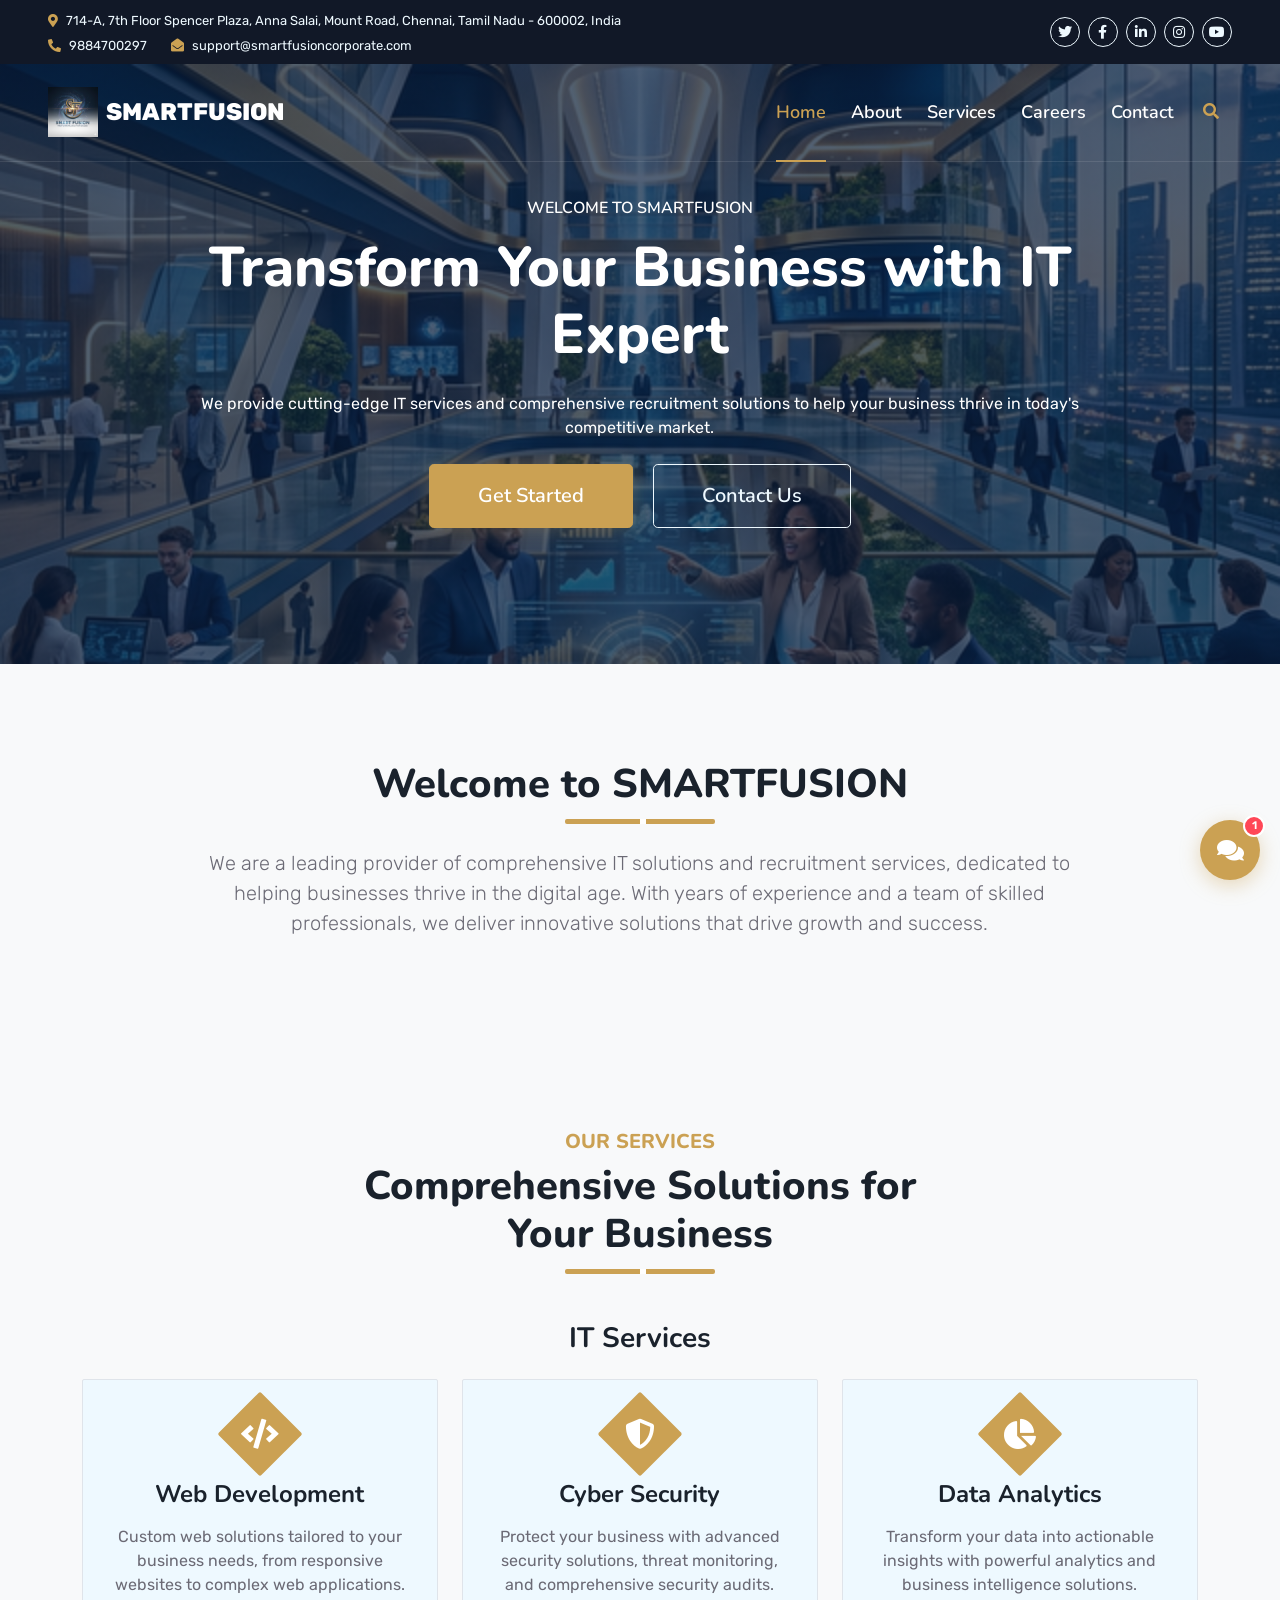
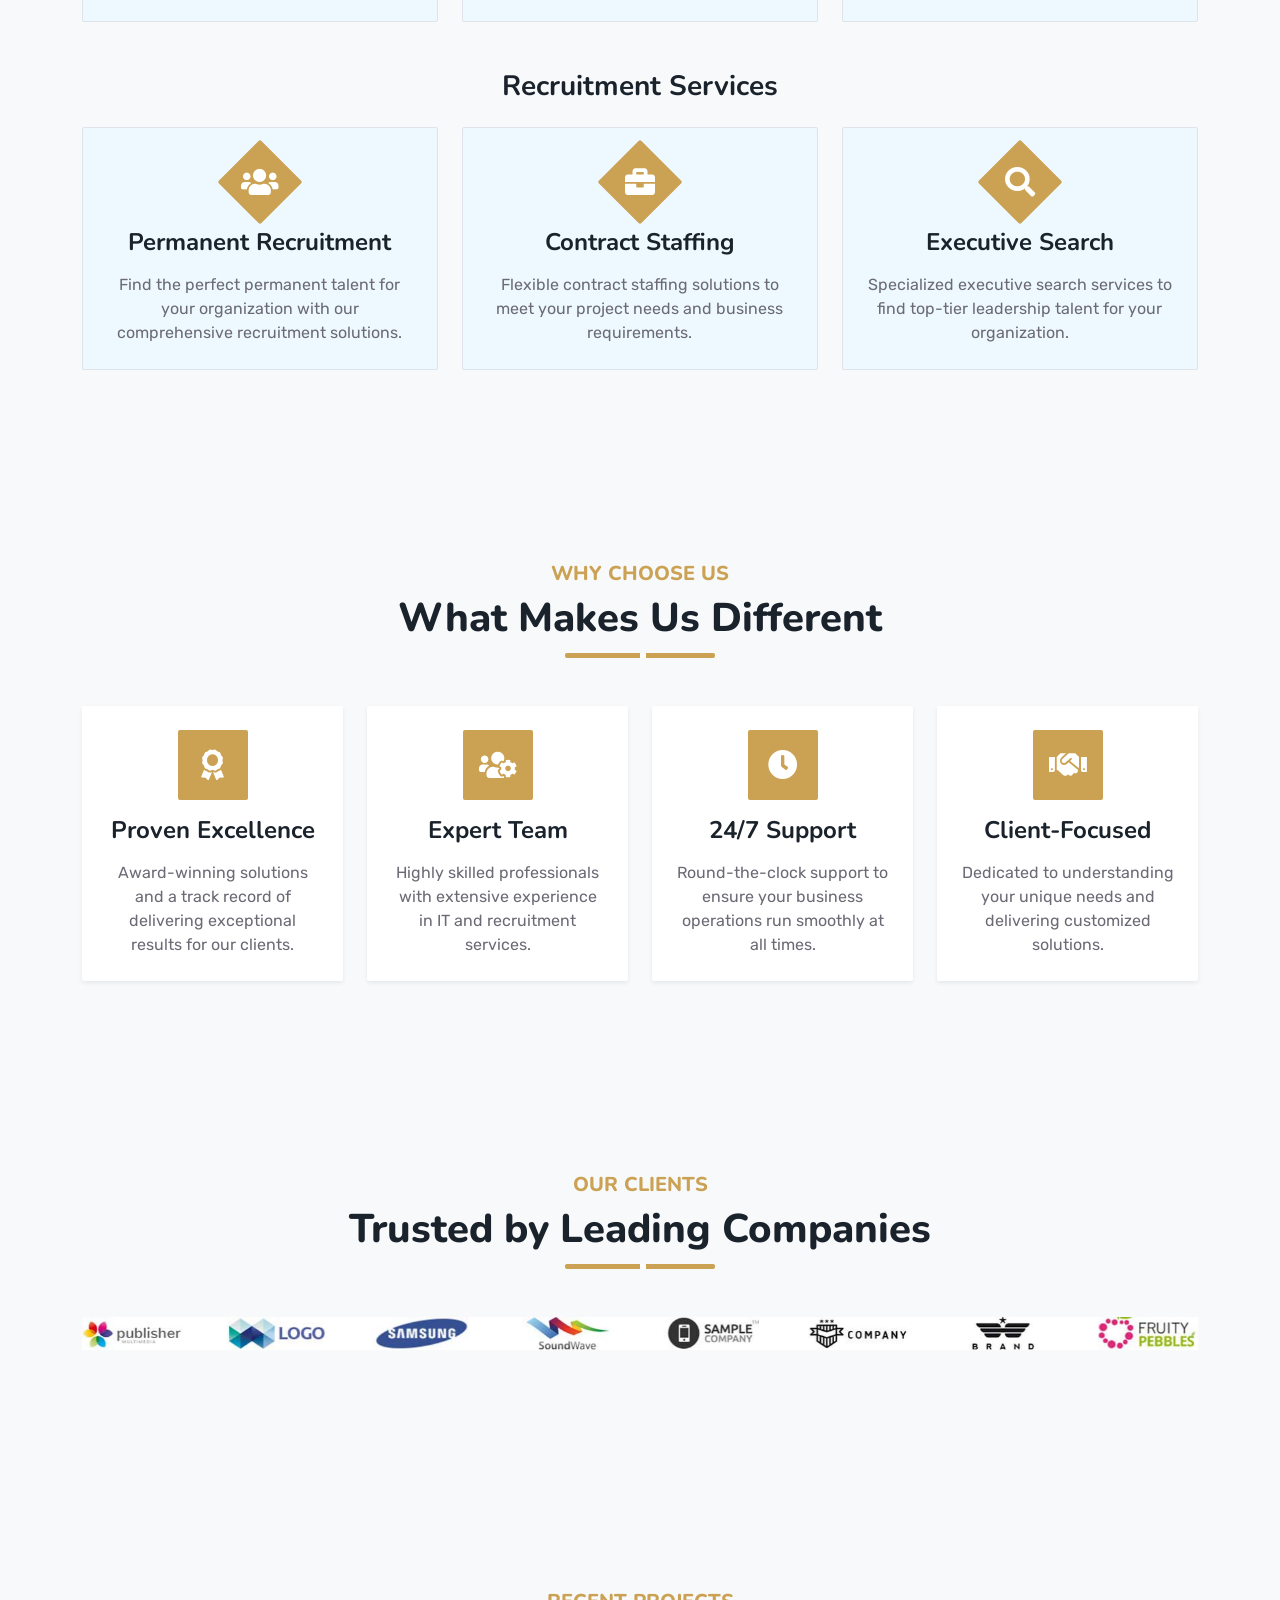
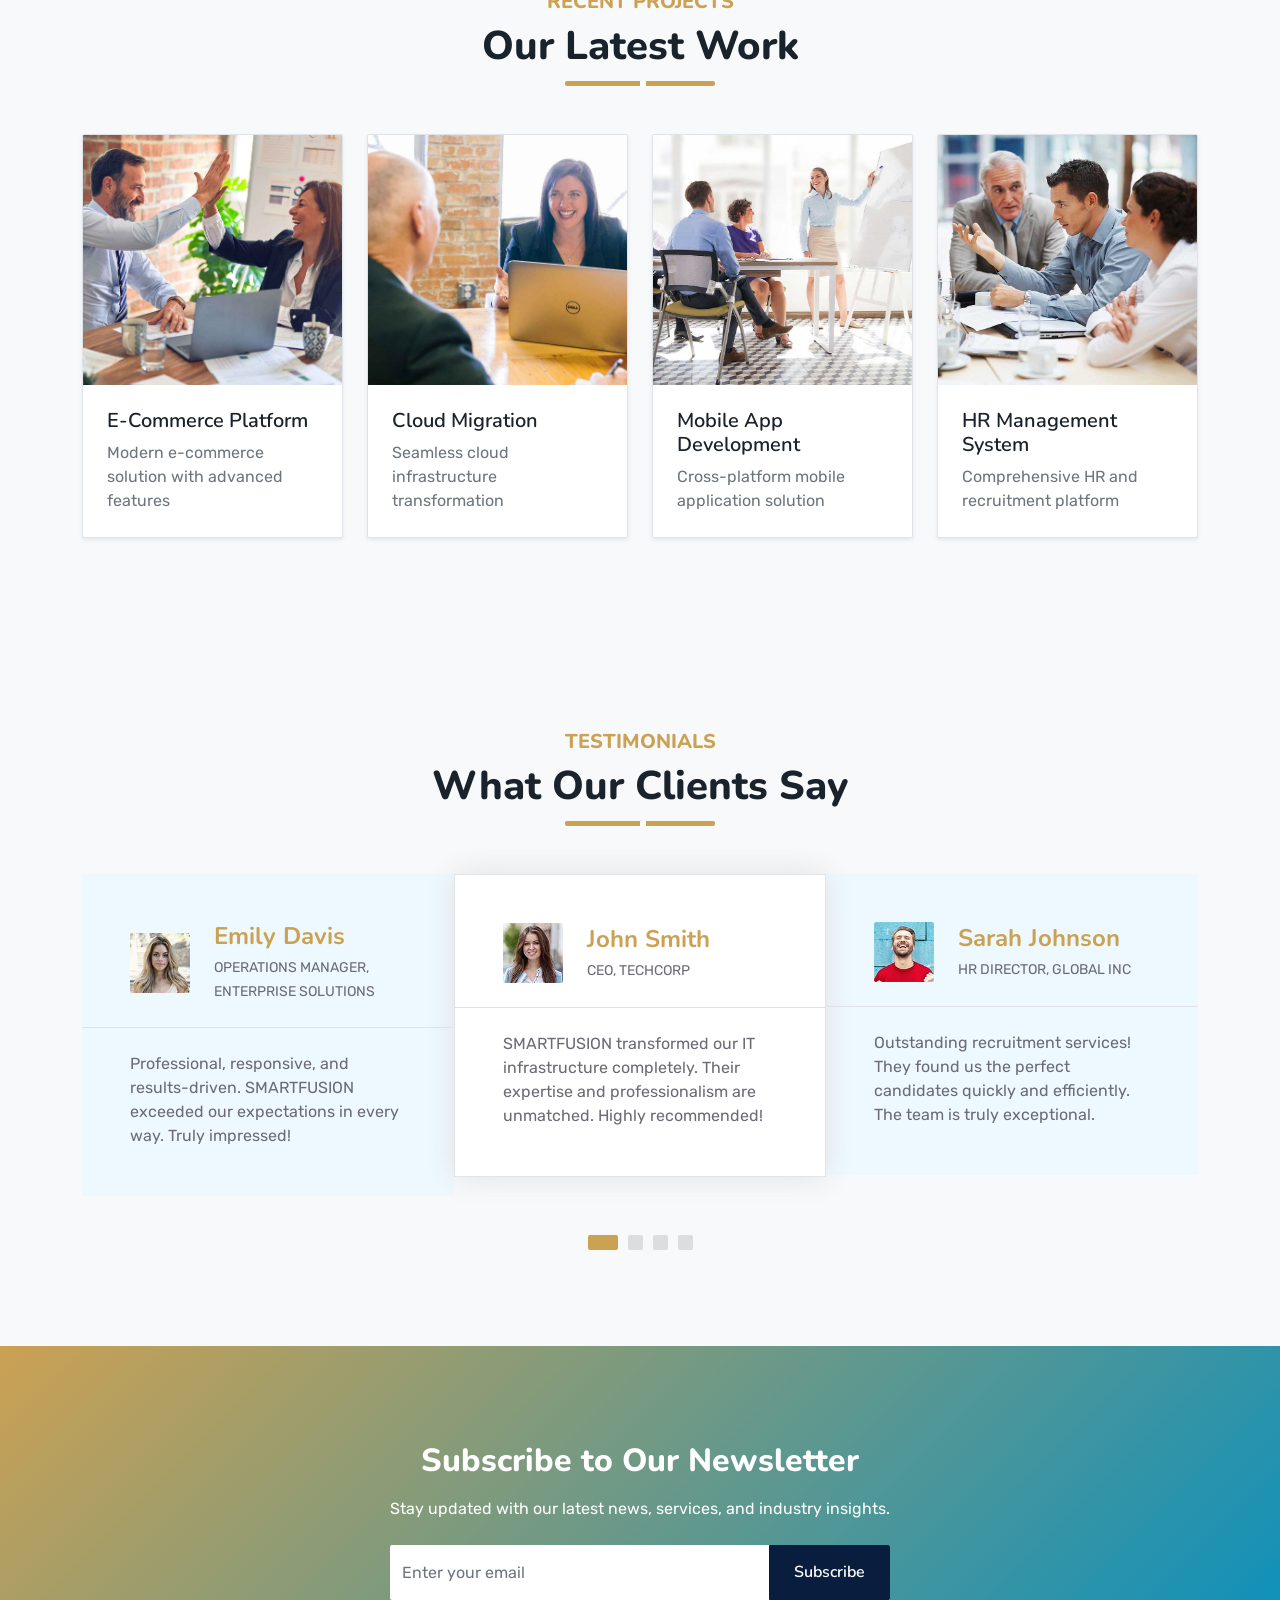
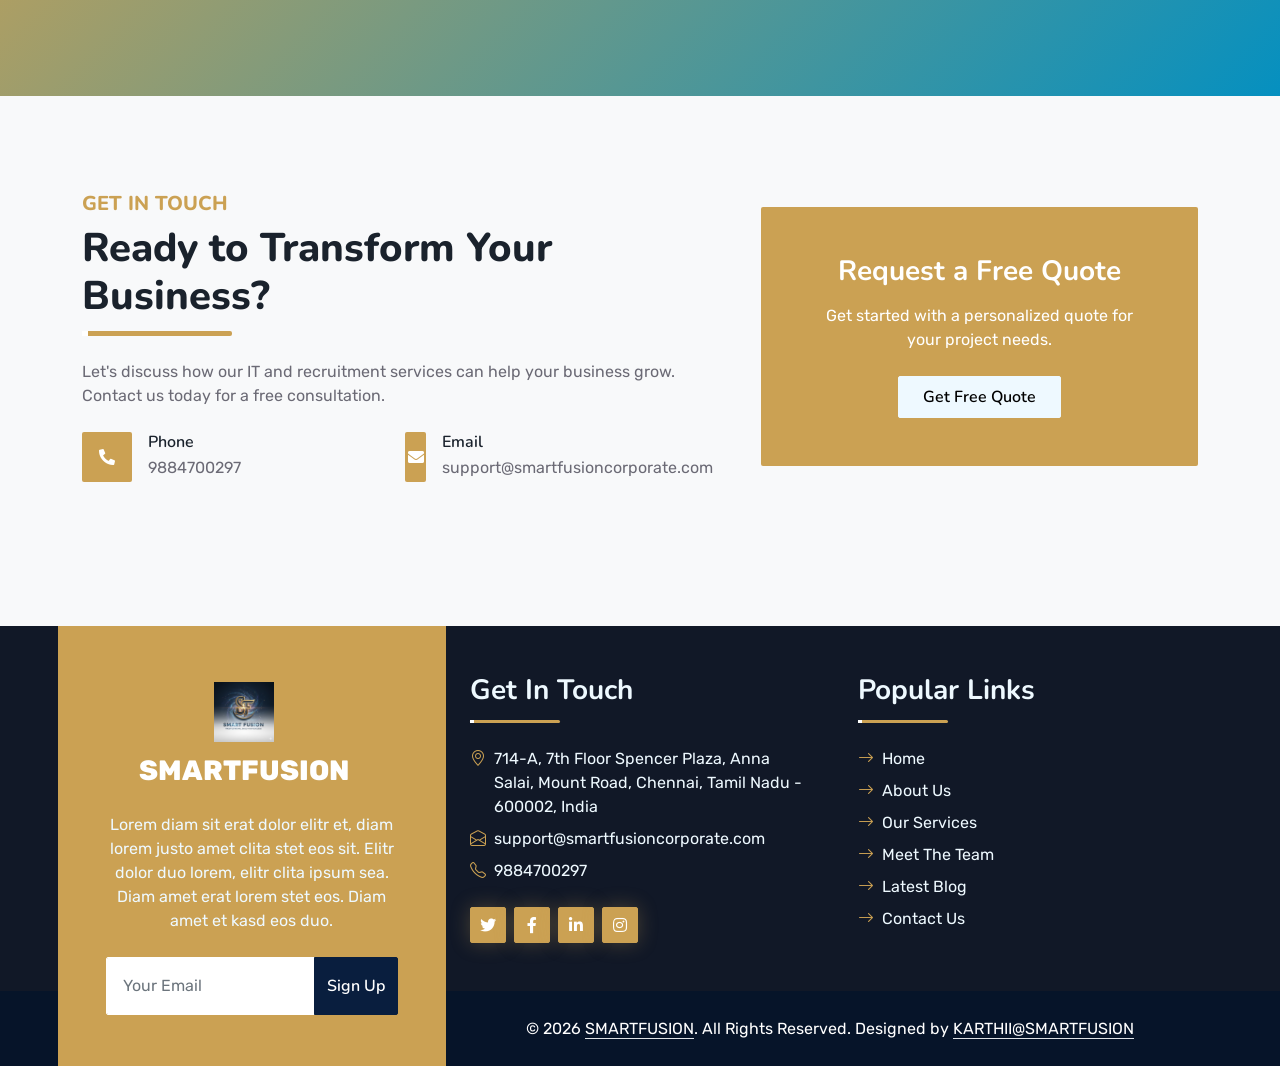
==== commit a9049516: "change" ====
--- a/index.html
+++ b/index.html
@@ -111,7 +111,7 @@
                         <div class="hero-content text-white">
                             <h6 class="text-white text-uppercase mb-3 animated slideInDown">Welcome to SMARTFUSION</h6>
                             <h1 class="display-4 text-white mb-4 animated zoomIn fw-bold">Transform Your Business with
-                                Expert IT & Recruitment Solutions</h1>
+                            IT Expert</h1>
                             <p class="mb-4 animated slideInLeft" style="font-size: 1rem;">We provide cutting-edge IT
                                 services and comprehensive recruitment solutions to help your business thrive in today's
                                 competitive market.</p>
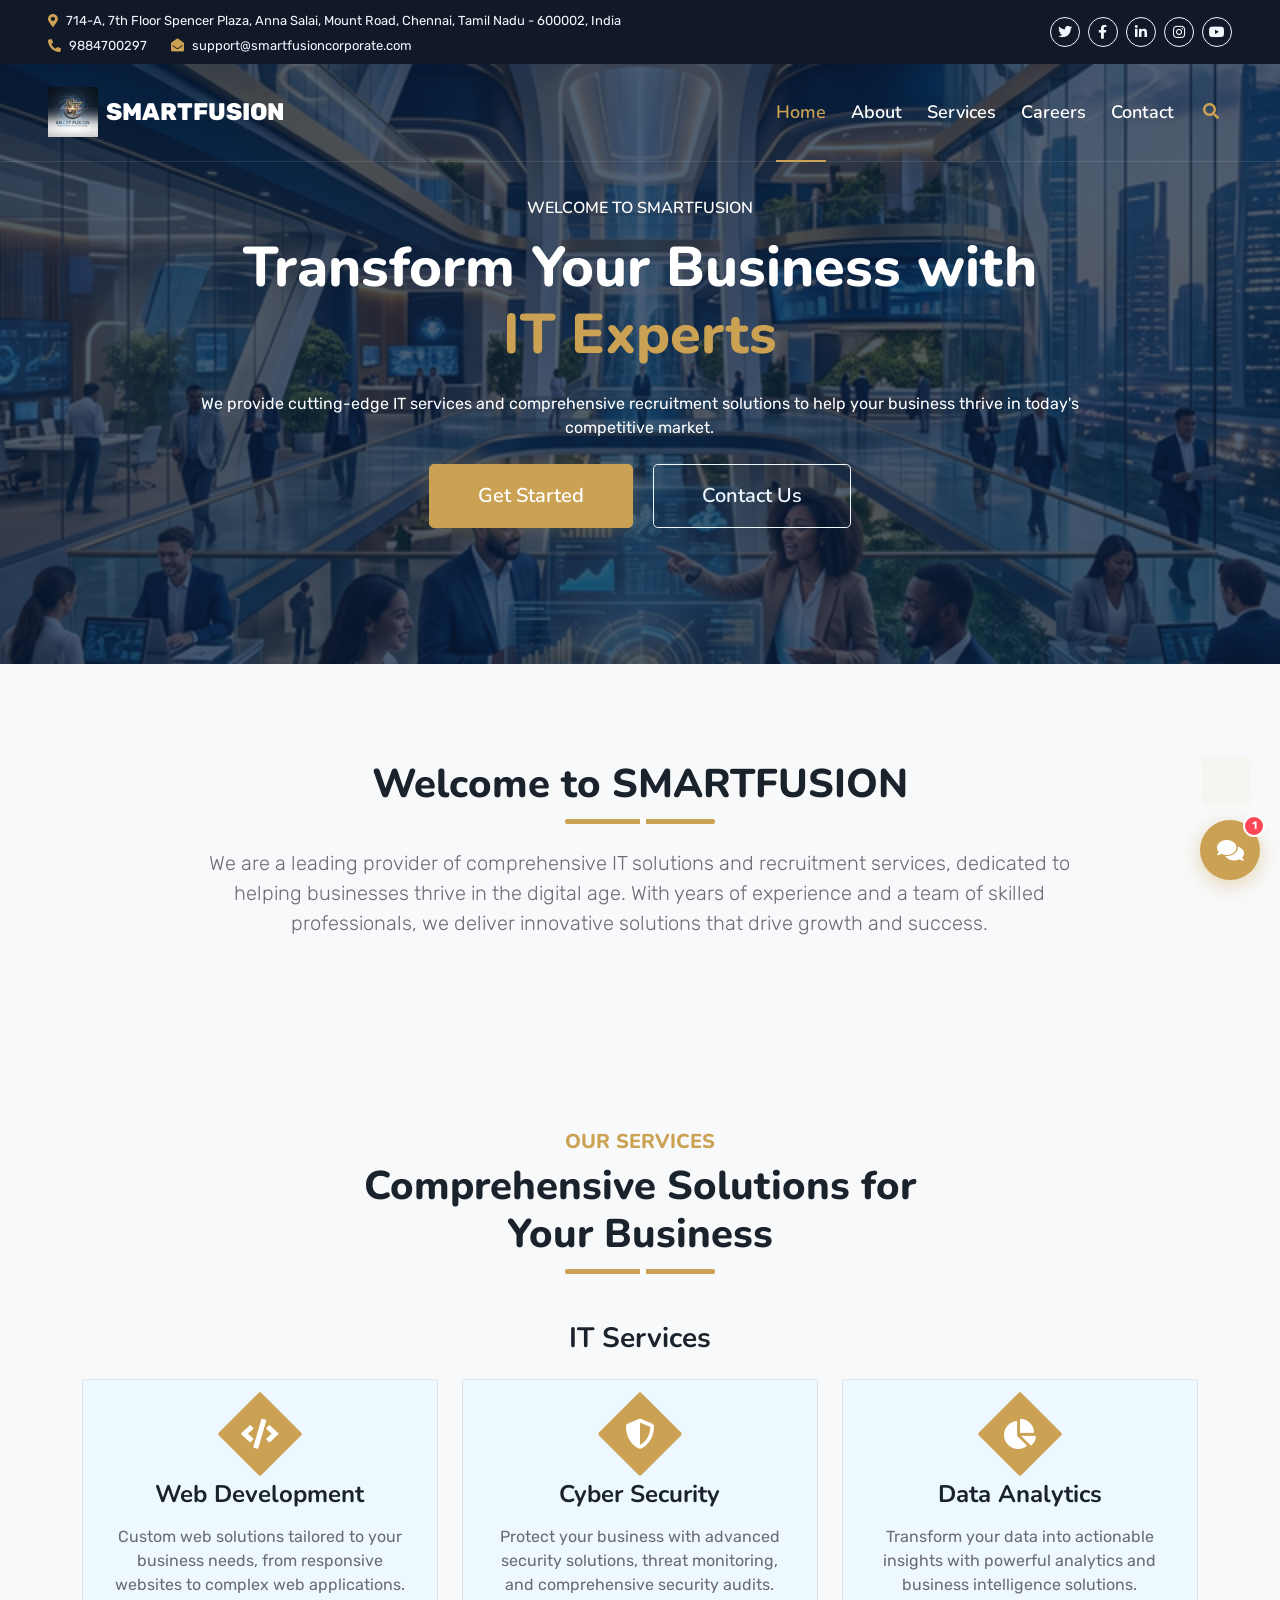
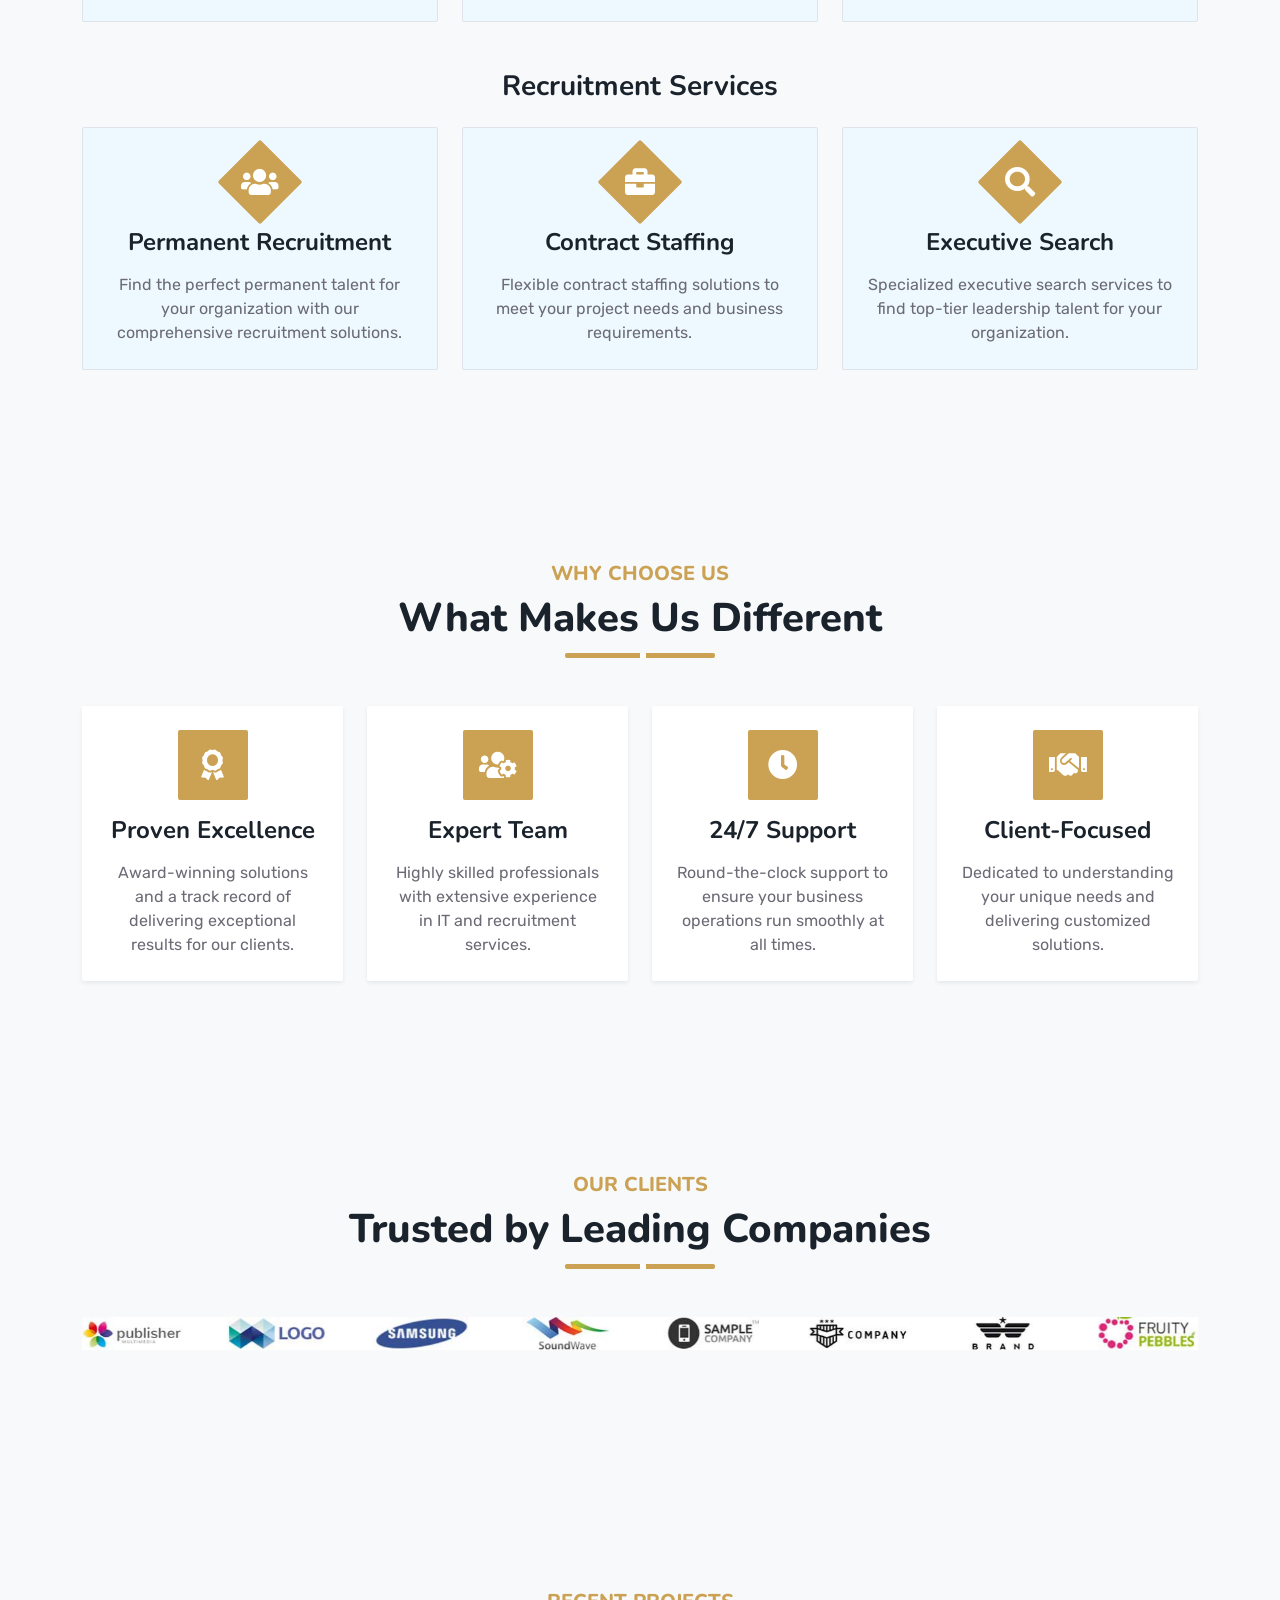
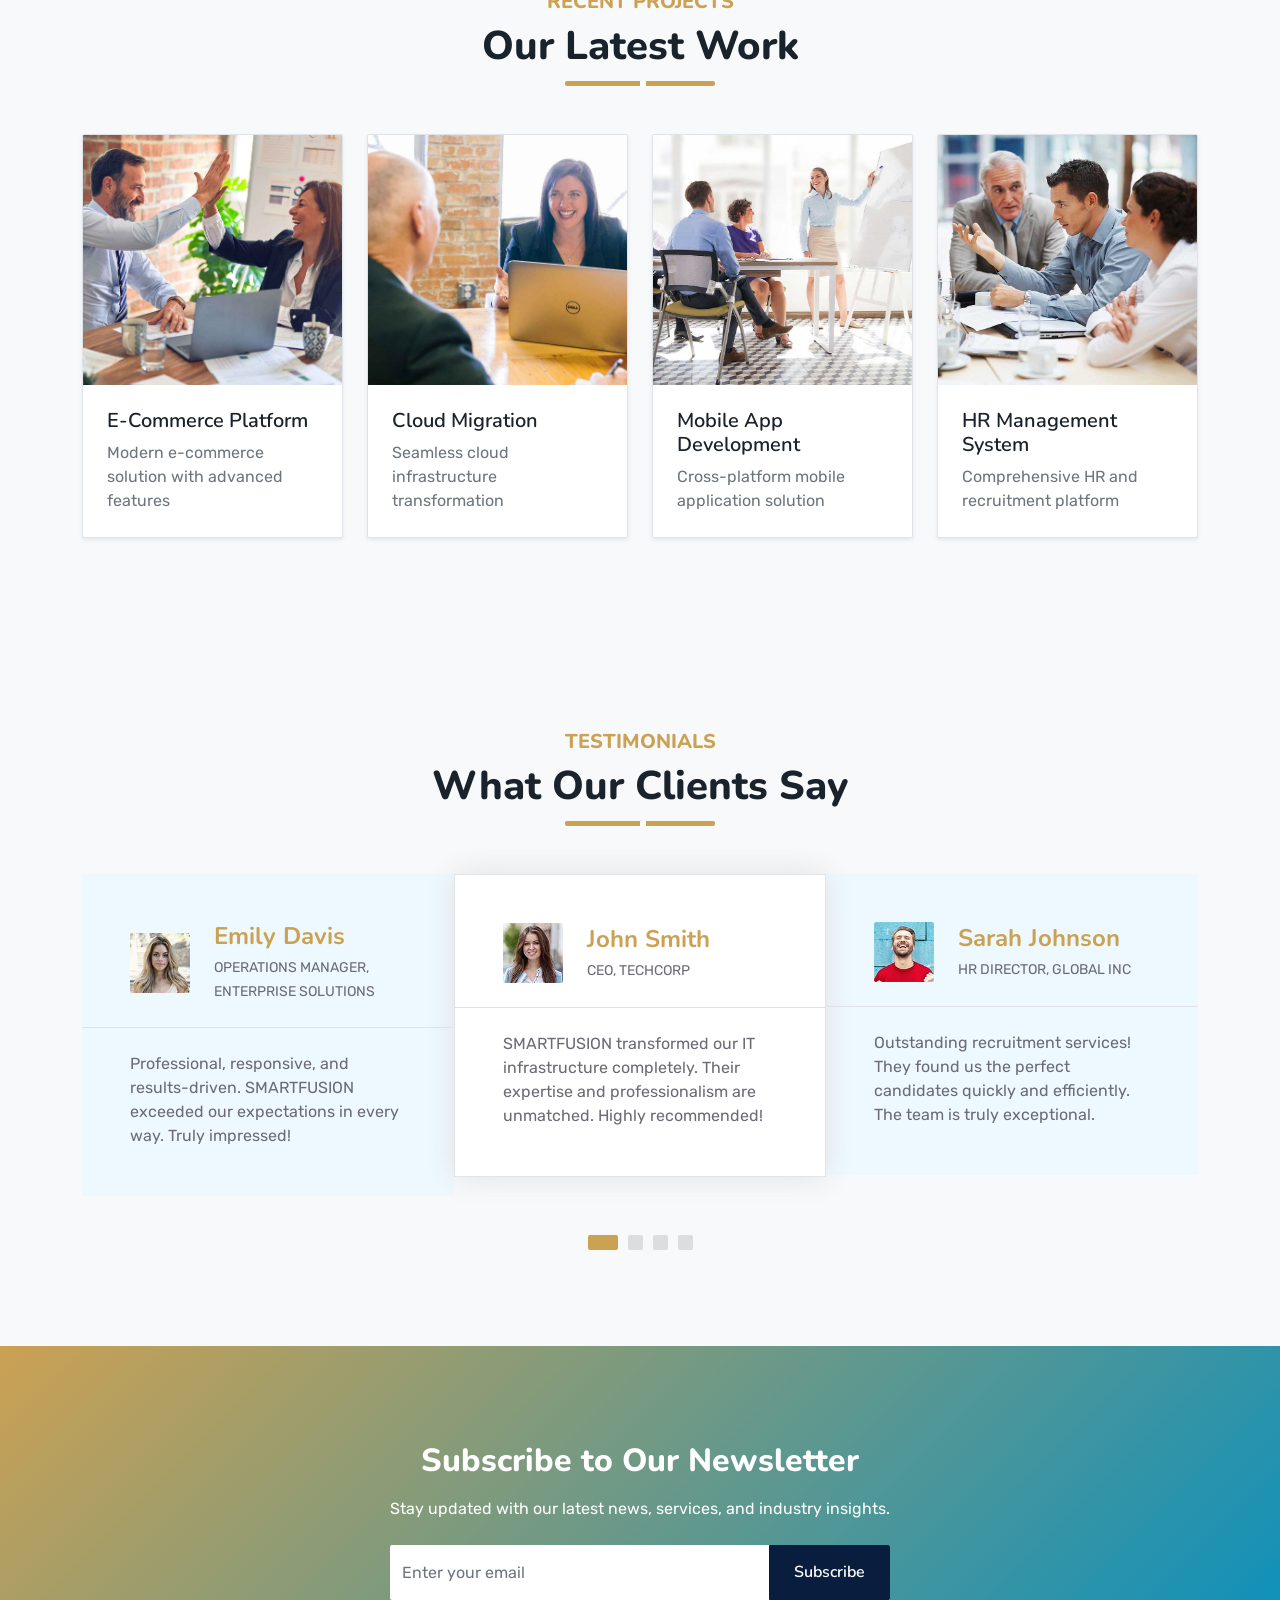
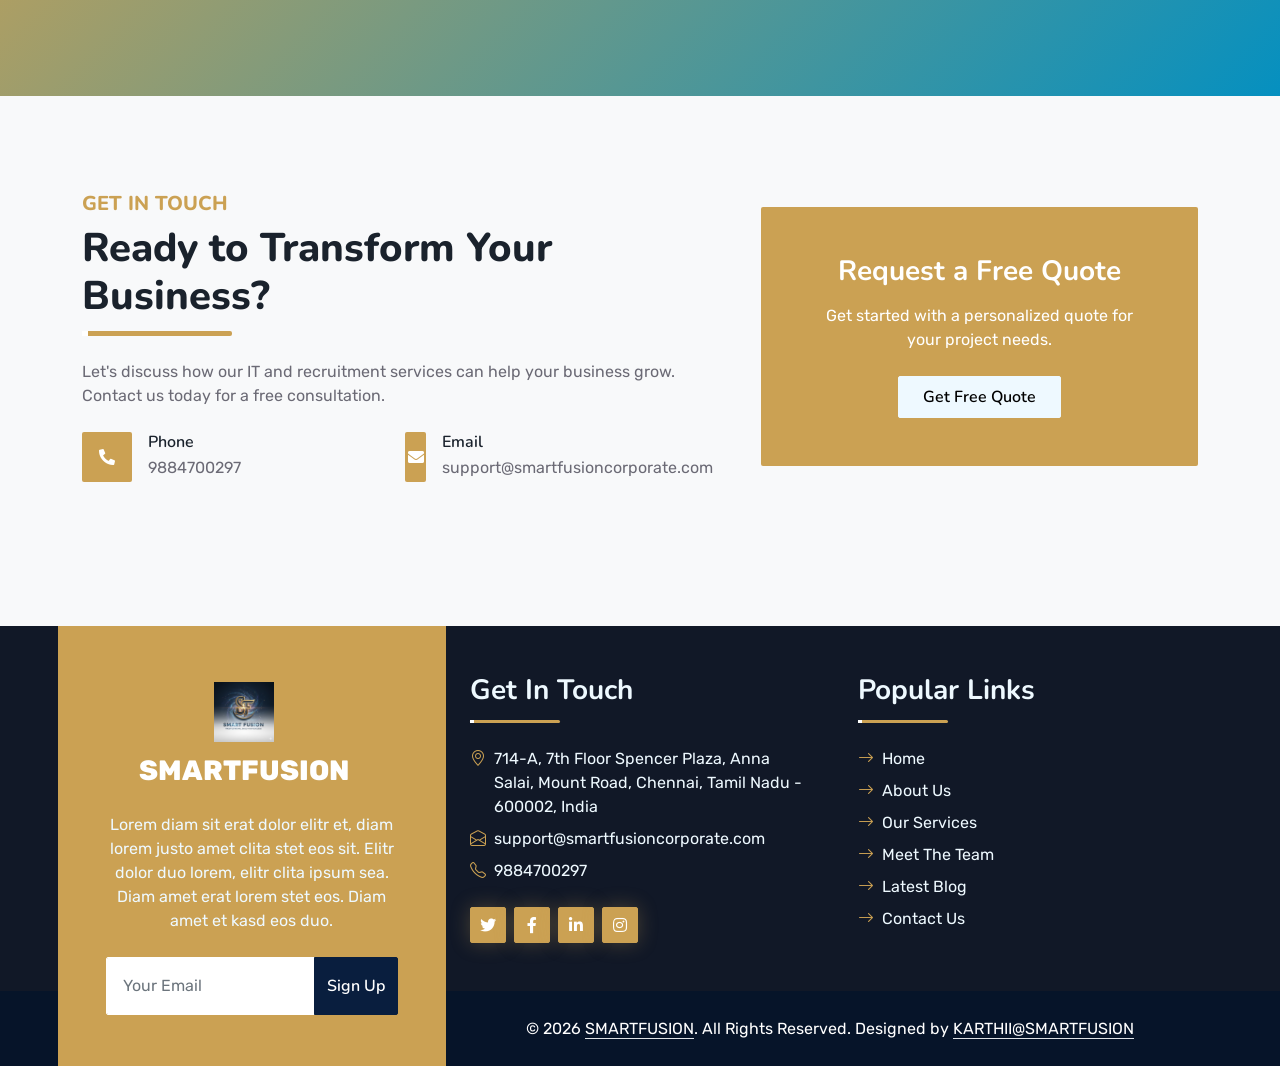
==== commit 856299c4: "add the it style" ====
--- a/index.html
+++ b/index.html
@@ -110,8 +110,8 @@
                     <div class="col-lg-10 text-center">
                         <div class="hero-content text-white">
                             <h6 class="text-white text-uppercase mb-3 animated slideInDown">Welcome to SMARTFUSION</h6>
-                            <h1 class="display-4 text-white mb-4 animated zoomIn fw-bold">Transform Your Business with
-                            IT Expert</h1>
+                            <h1 class="display-4 text-white mb-4 animated zoomIn fw-bold">Transform Your Business with<br>
+                                <span class="text-primary">IT Experts</span></h1>
                             <p class="mb-4 animated slideInLeft" style="font-size: 1rem;">We provide cutting-edge IT
                                 services and comprehensive recruitment solutions to help your business thrive in today's
                                 competitive market.</p>
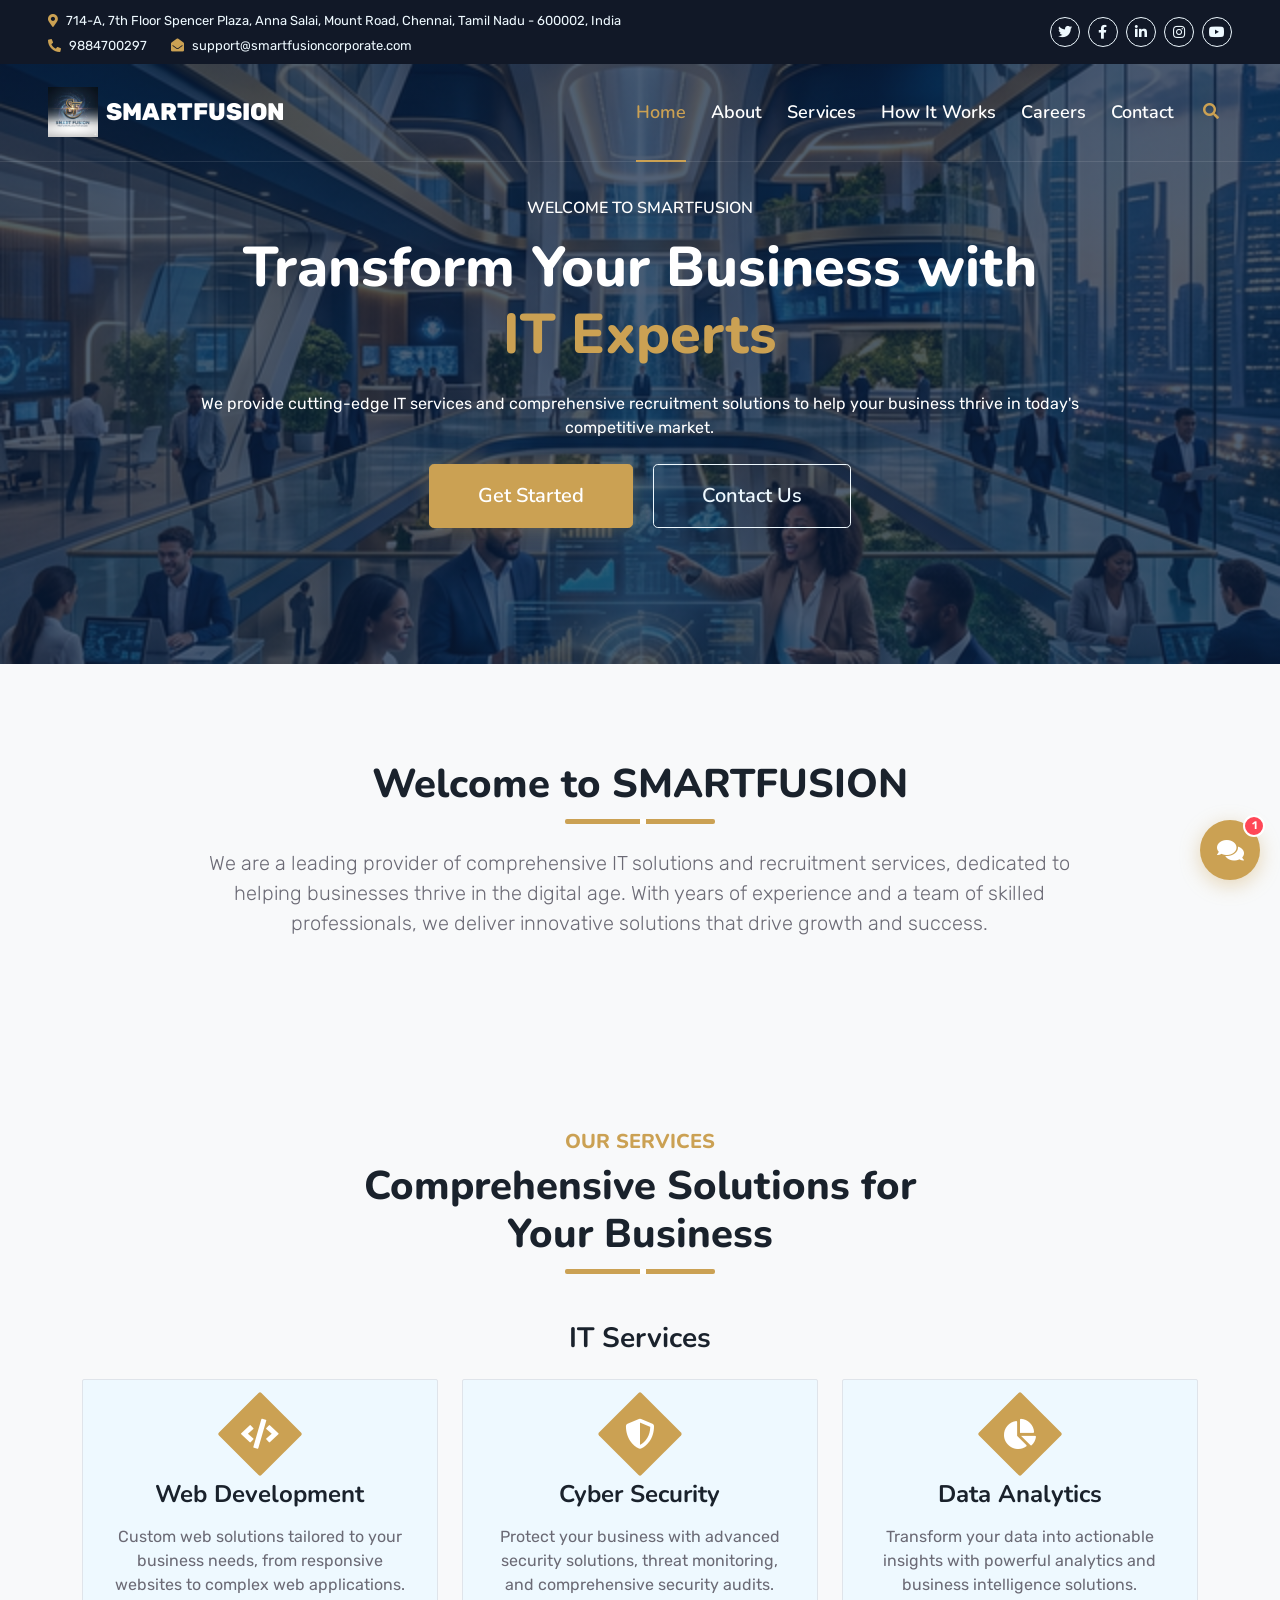
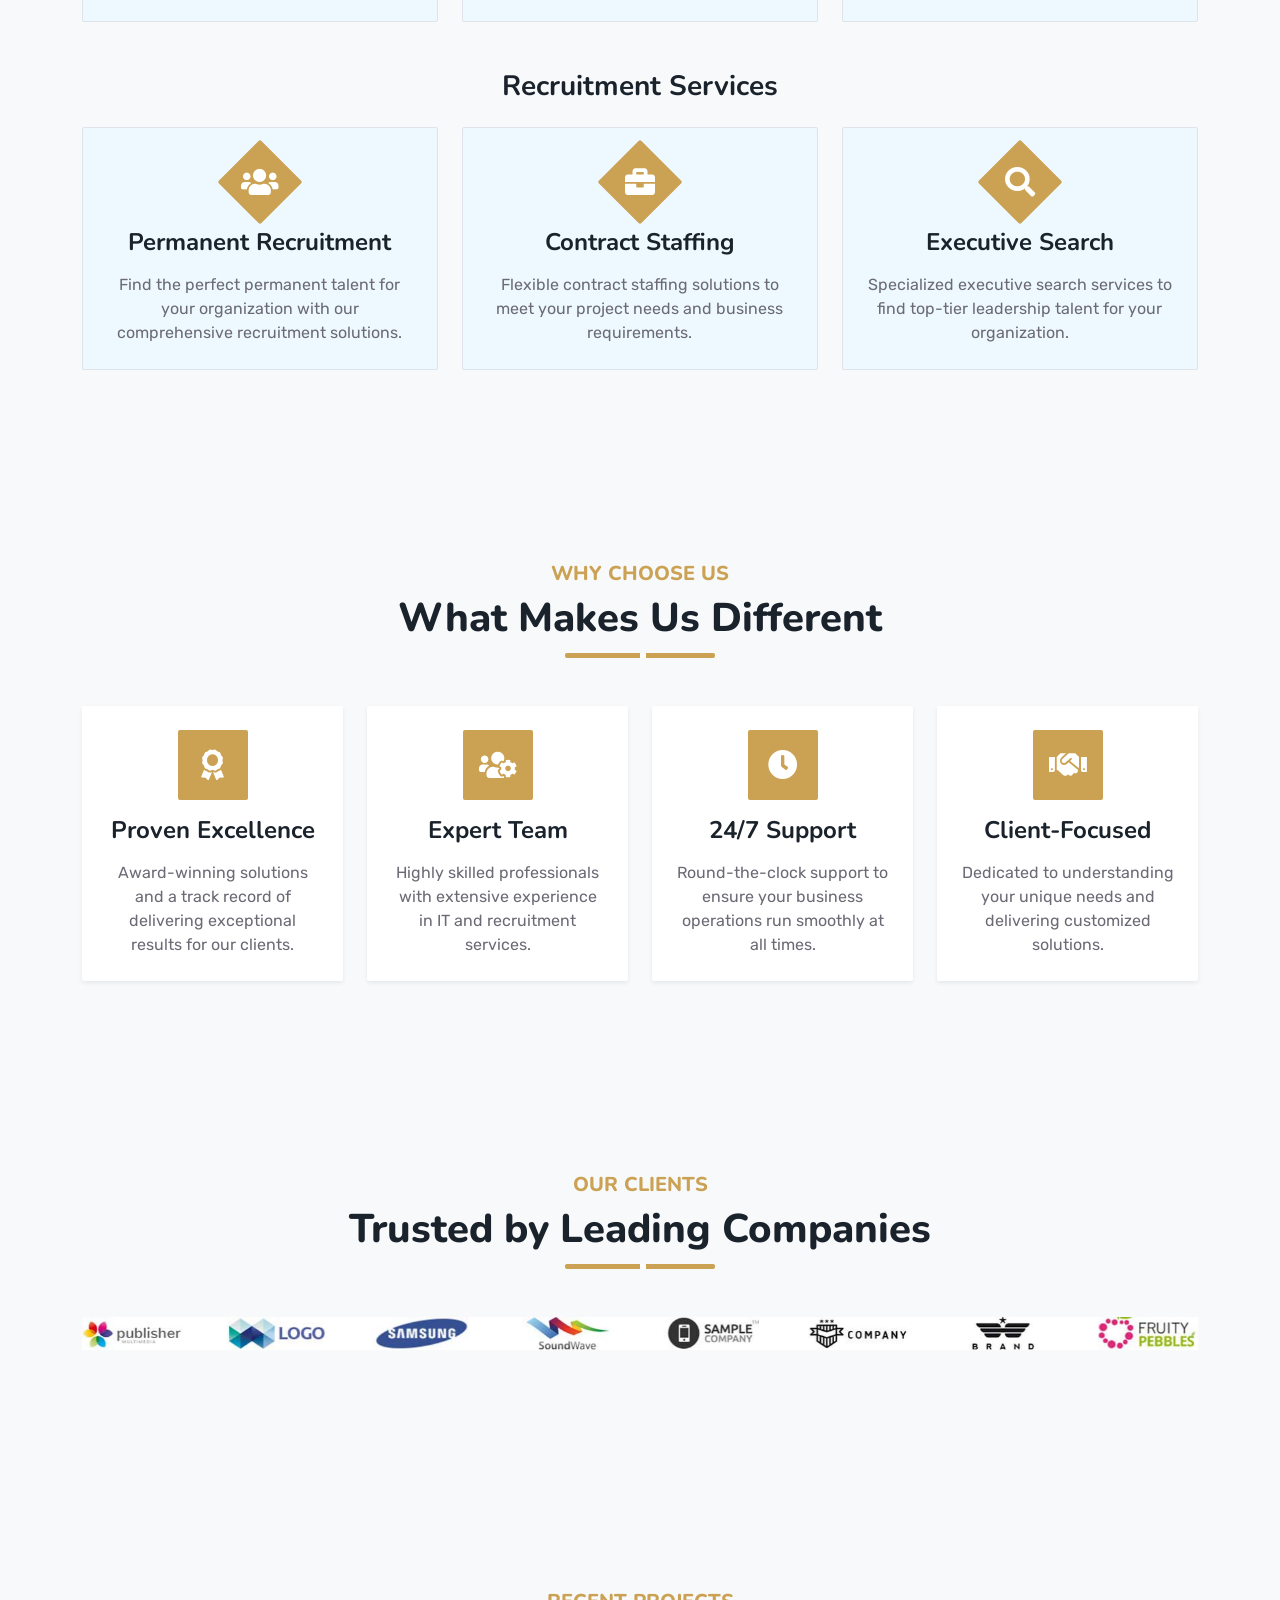
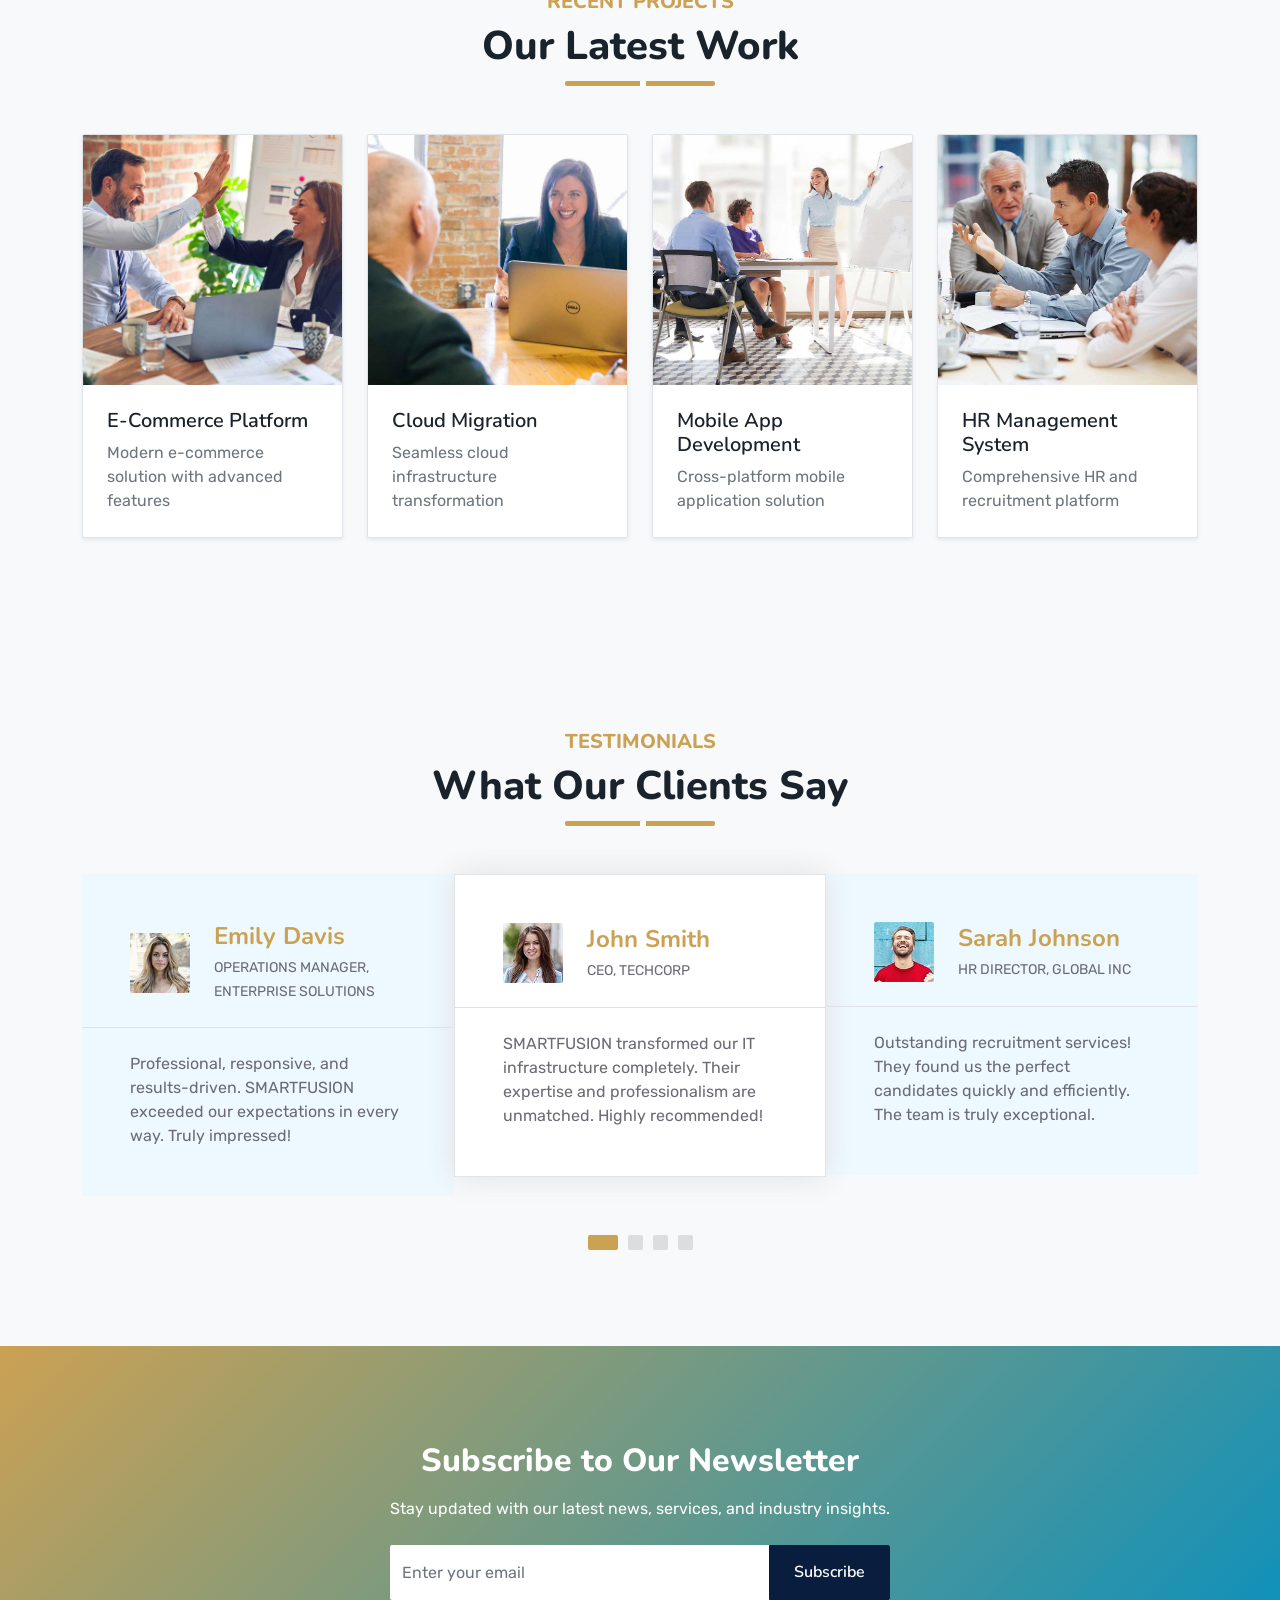
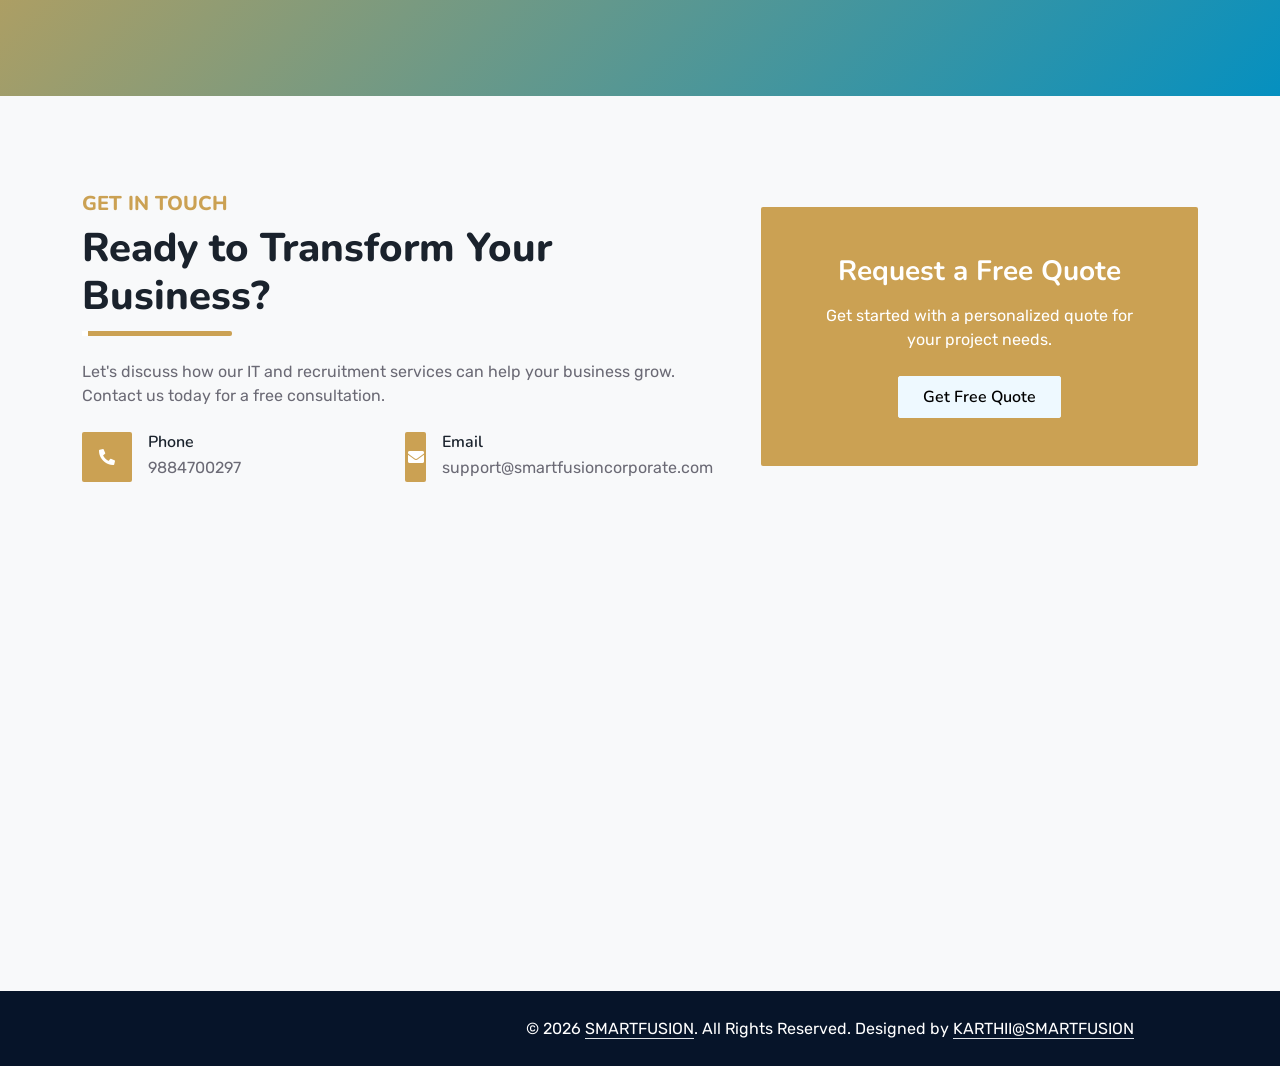
==== commit 7c652172: "add the some change is this wwbx" ====
--- a/index.html
+++ b/index.html
@@ -94,6 +94,7 @@
                     <a href="index.html" class="nav-item nav-link active">Home</a>
                     <a href="about.html" class="nav-item nav-link">About</a>
                     <a href="service.html" class="nav-item nav-link">Services</a>
+                    <a href="how-it-works.html" class="nav-item nav-link">How It Works</a>
                     <a href="careers.html" class="nav-item nav-link">Careers</a>
                     <a href="contact.html" class="nav-item nav-link">Contact</a>
                 </div>
